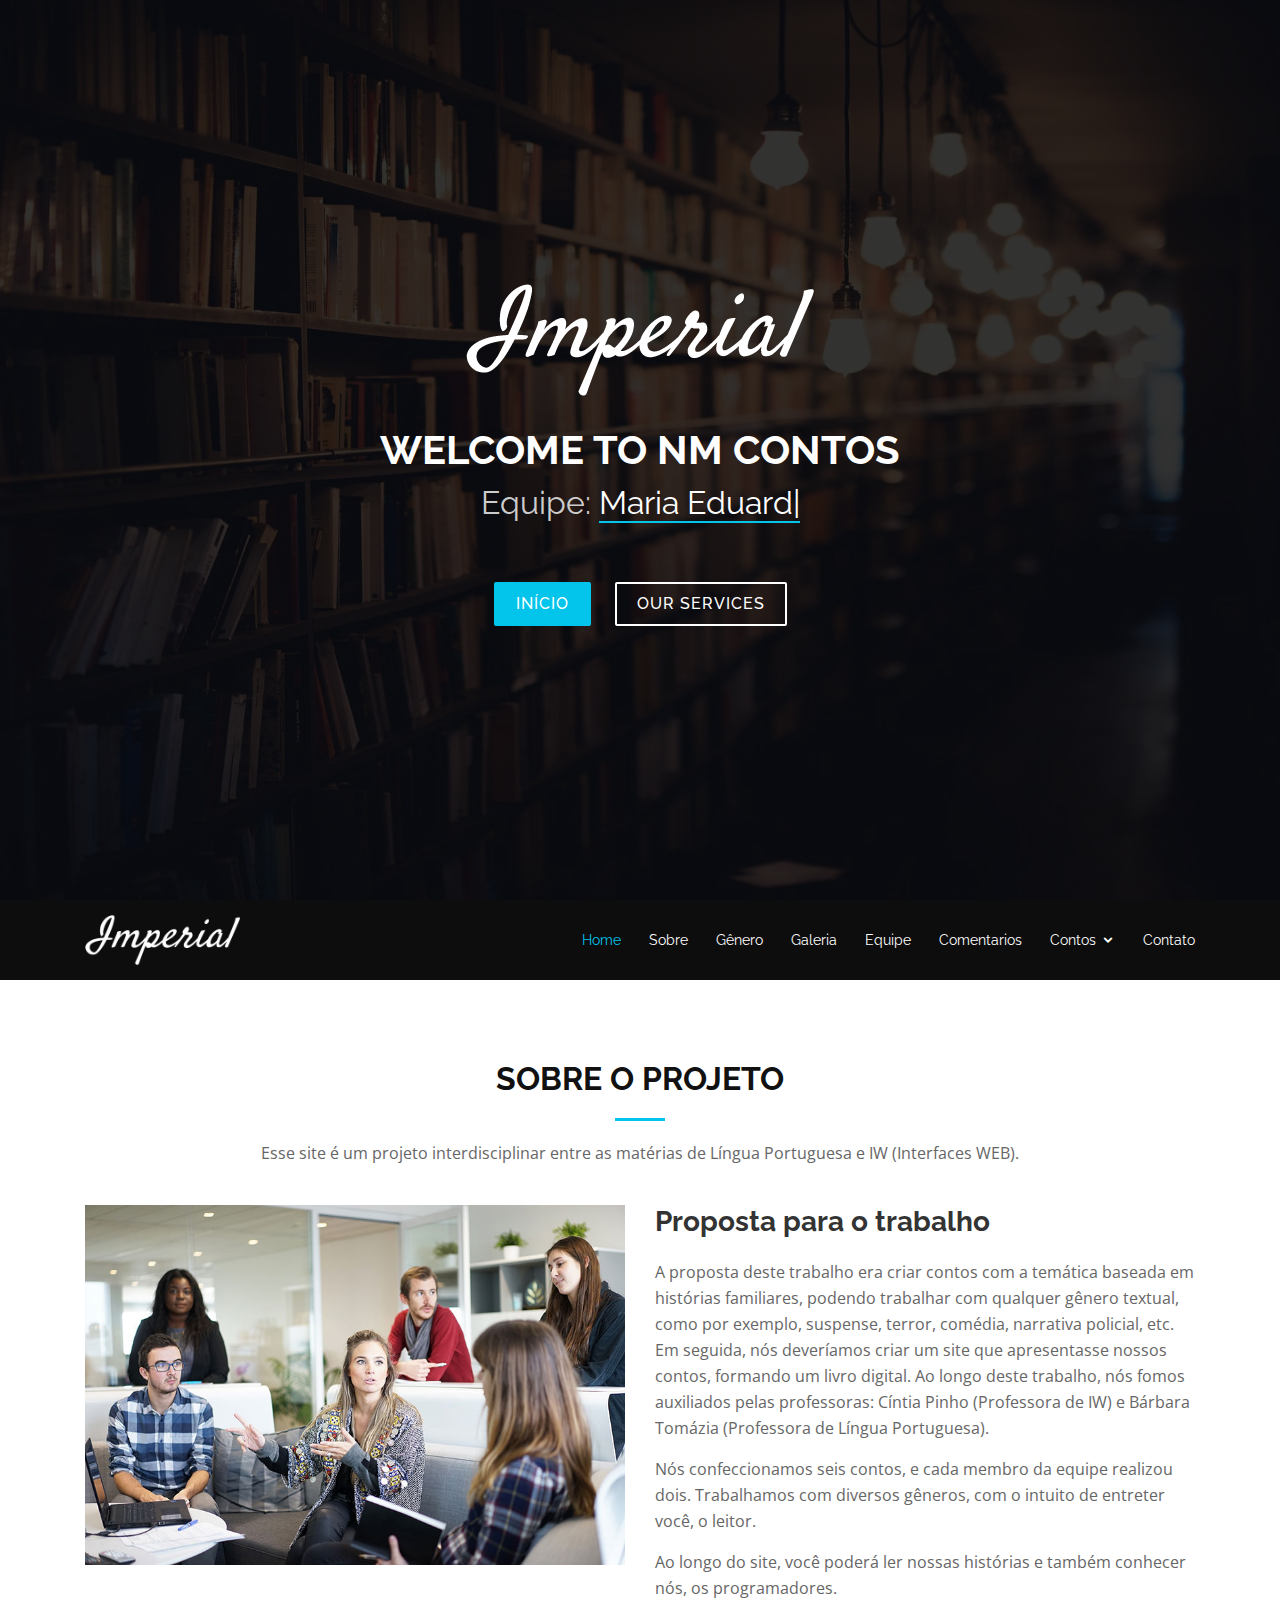
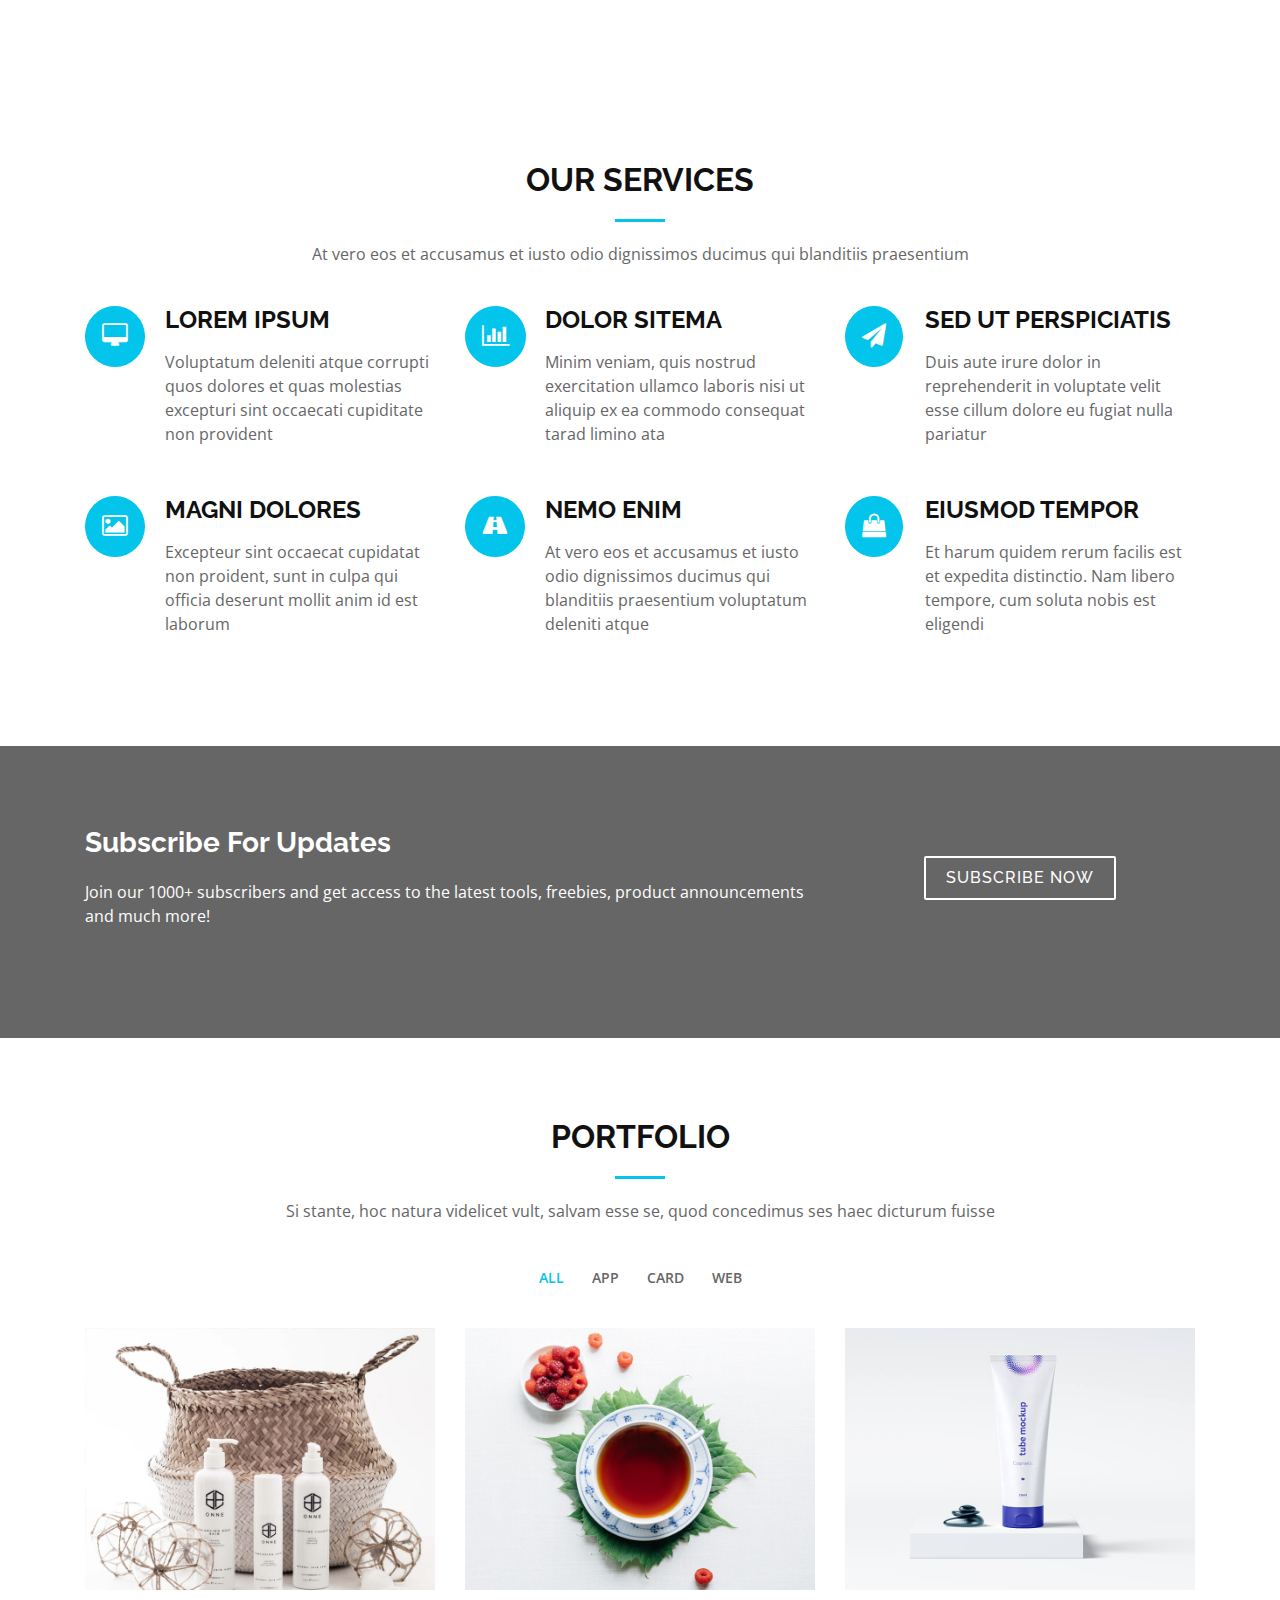
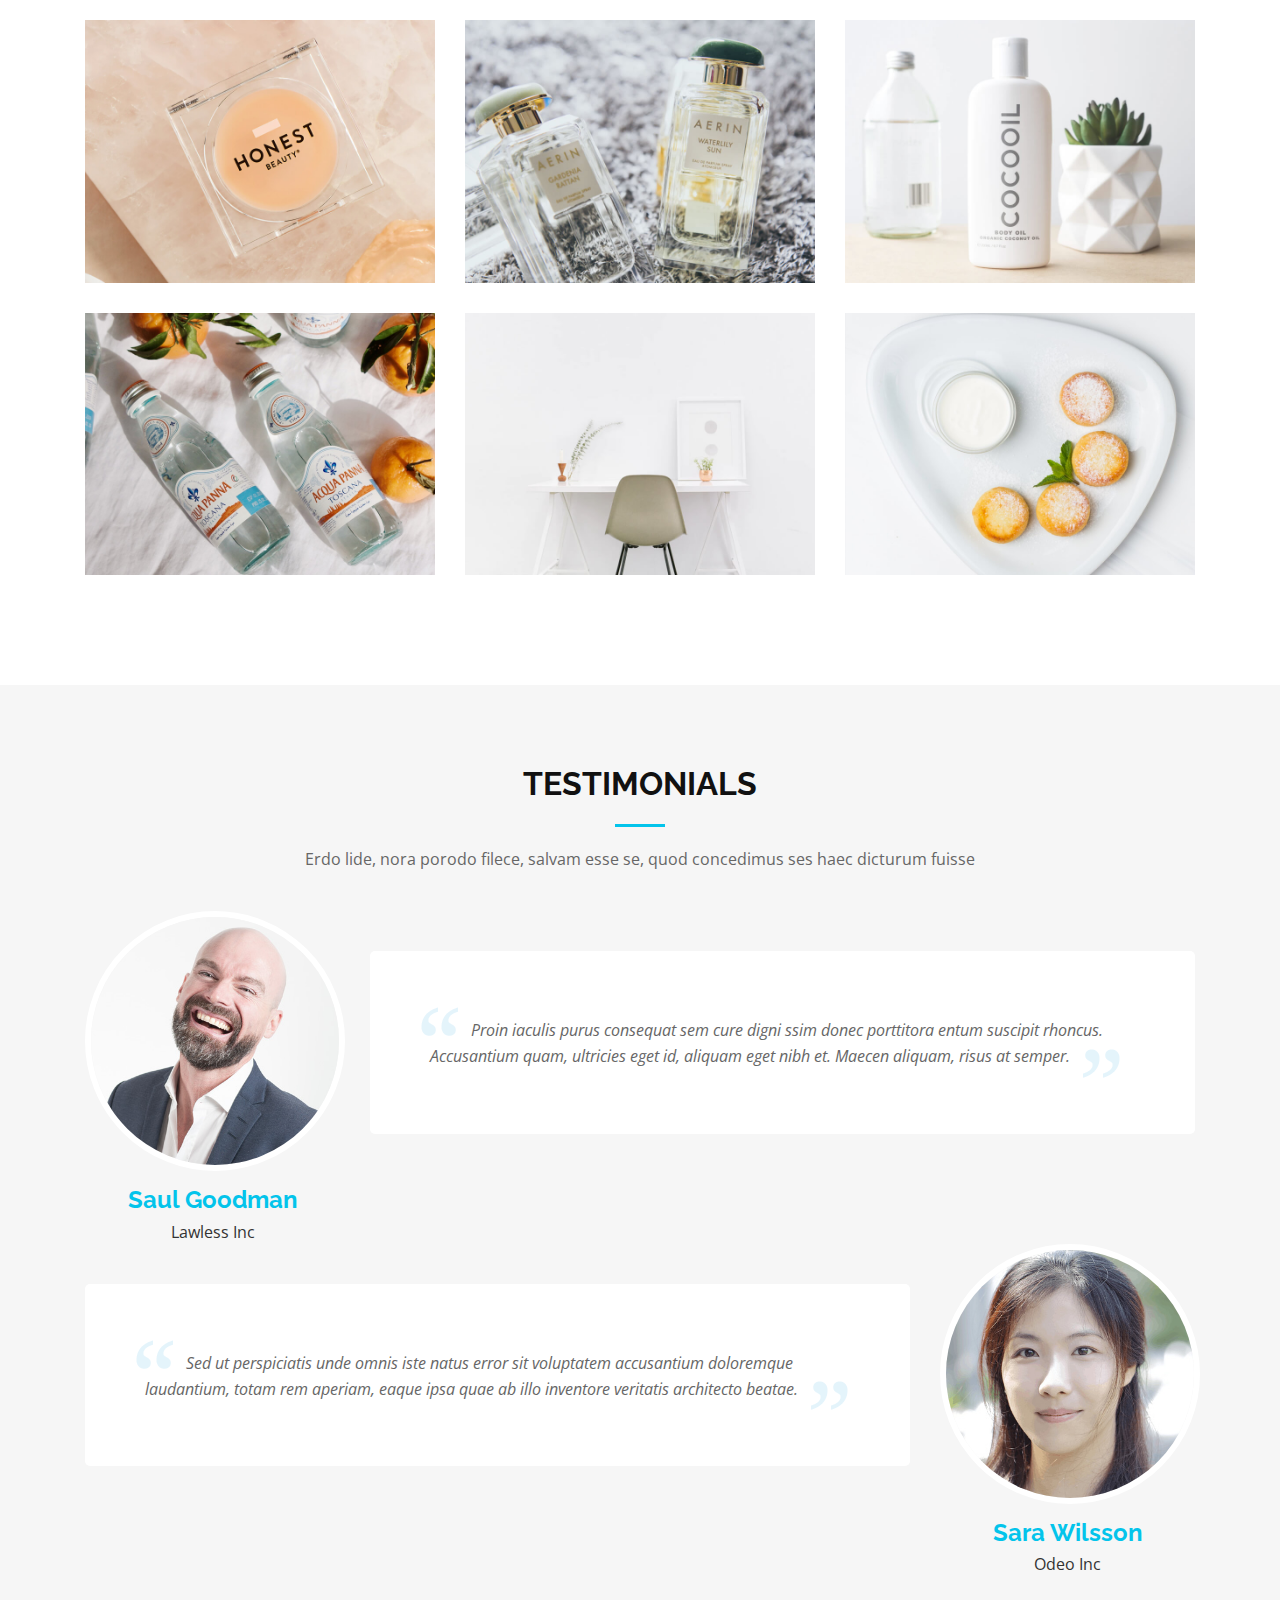
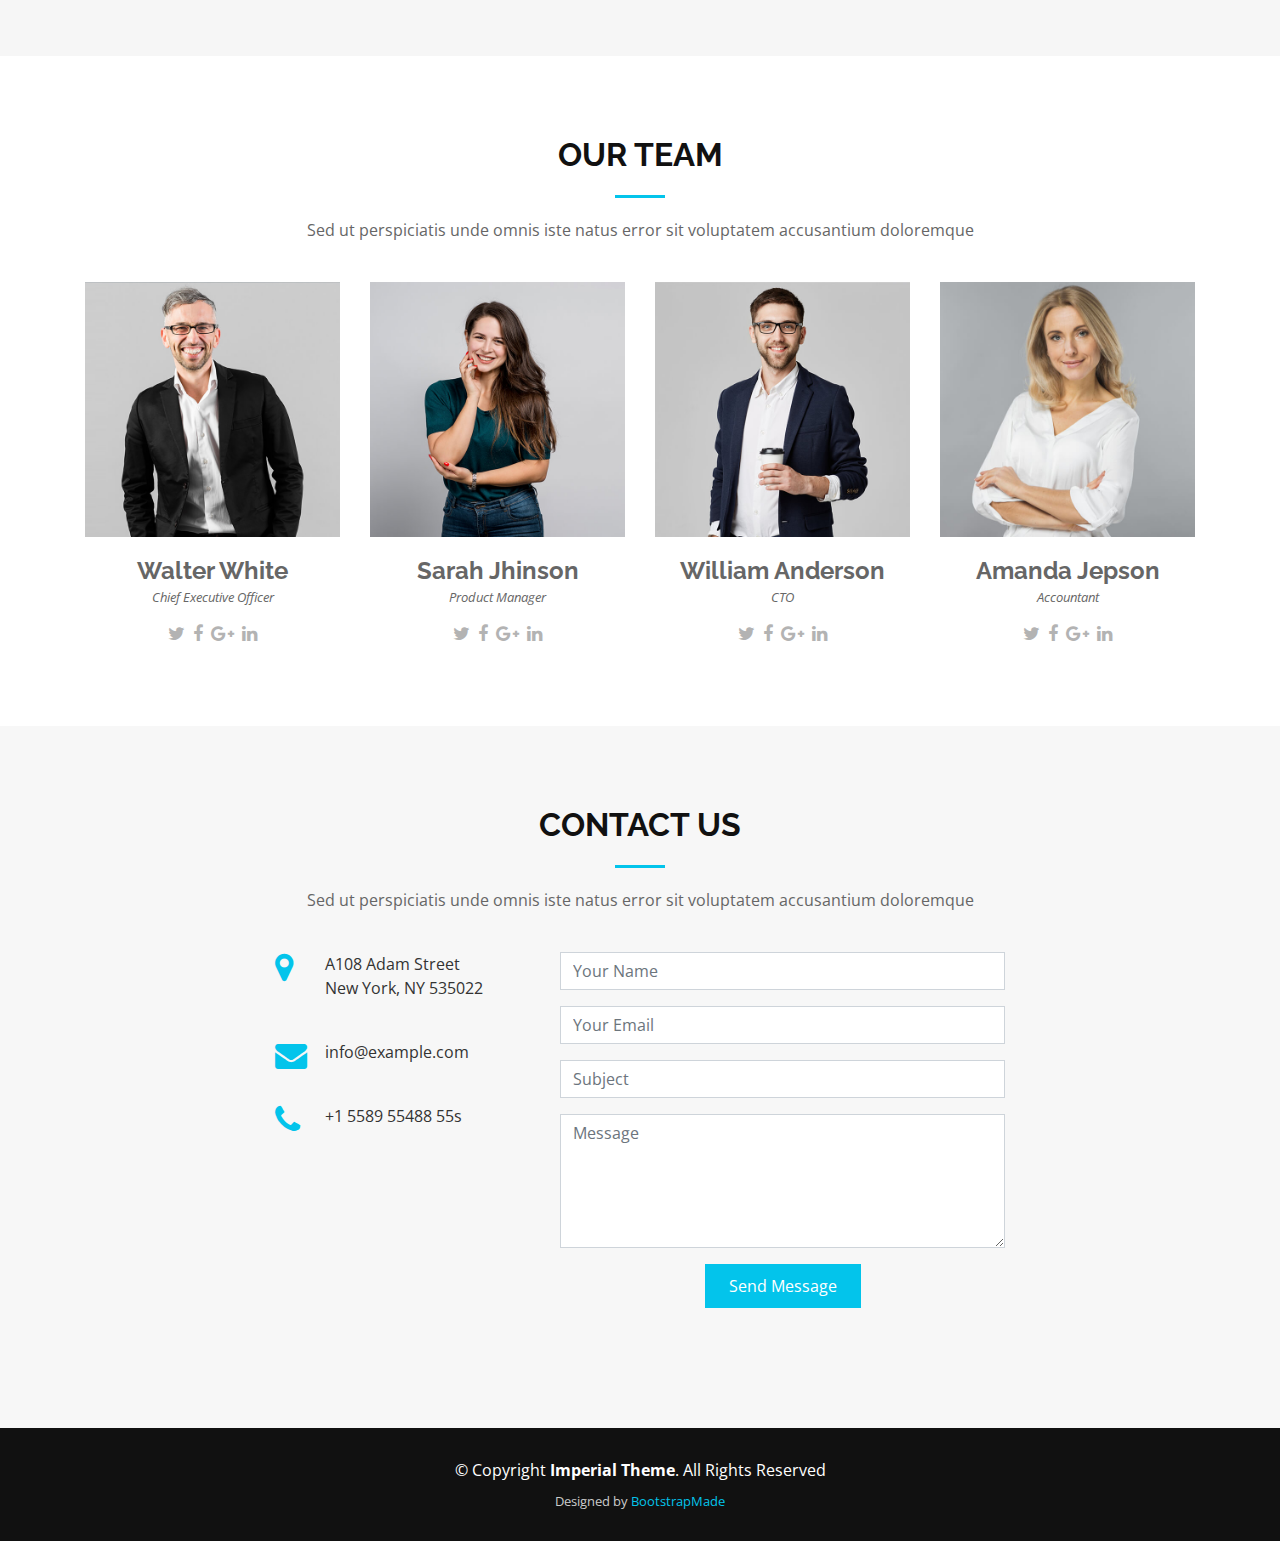
==== index.html @ 0d20e463 "Add files via upload" ====
<!DOCTYPE html>
<html lang="en">

<head>
  <meta charset="utf-8">
  <meta content="width=device-width, initial-scale=1.0" name="viewport">

  <title>NM Contos</title>
  <meta content="" name="description">
  <meta content="" name="keywords">

  <!-- Facebook Opengraph integration: https://developers.facebook.com/docs/sharing/opengraph -->
  <meta property="og:title" content="">
  <meta property="og:image" content="">
  <meta property="og:url" content="">
  <meta property="og:site_name" content="">
  <meta property="og:description" content="">

  <!-- Twitter Cards integration: https://dev.twitter.com/cards/  -->
  <meta name="twitter:card" content="summary">
  <meta name="twitter:site" content="">
  <meta name="twitter:title" content="">
  <meta name="twitter:description" content="">
  <meta name="twitter:image" content="">

  <!-- Favicons -->
  <link href="assets/img/favicon.png" rel="icon">
  <link href="assets/img/apple-touch-icon.png" rel="apple-touch-icon">

  <!-- Google Fonts -->
  <link href="https://fonts.googleapis.com/css?family=Open+Sans:300,300i,400,400i,700,700i|Raleway:300,400,500,700,800" rel="stylesheet">

  <!-- Vendor CSS Files -->
  <link href="assets/vendor/bootstrap/css/bootstrap.min.css" rel="stylesheet">
  <link href="assets/vendor/icofont/icofont.min.css" rel="stylesheet">
  <link href="assets/vendor/font-awesome/css/font-awesome.min.css" rel="stylesheet">
  <link href="assets/vendor/owl.carousel/assets/owl.carousel.min.css" rel="stylesheet">
  <link href="assets/vendor/venobox/venobox.css" rel="stylesheet">
  <link href="assets/vendor/aos/aos.css" rel="stylesheet">

  <!-- Template Main CSS File -->
  <link href="assets/css/style.css" rel="stylesheet">

  <!-- =======================================================
  * Template Name: Imperial - v3.2.1
  * Template URL: https://bootstrapmade.com/imperial-free-onepage-bootstrap-theme/
  * Author: BootstrapMade.com
  * License: https://bootstrapmade.com/license/
  ======================================================== -->
</head>

<body>

  <!-- ======= Hero Section ======= -->
  <section id="hero">
    <div class="hero-container">
      <div class="wow fadeIn">
        <div class="hero-logo">
          <img class="" src="assets/img/logo.png" alt="Imperial">
        </div>

        <h1>Welcome to NM Contos</h1>
        <h2>Equipe: <span class="typed" data-typed-items="Maria Eduarda Orsi, Matheus Souza Rodrigues, Nicolas Costa Ribeiro"></span></h2>
        <div class="actions">
          <a href="#about" class="btn-get-started">Início</a>
          <a href="#services" class="btn-services">Our Services</a>
        </div>
      </div>
    </div>
  </section><!-- End Hero -->

  <!-- ======= Header ======= -->
  <header id="header">
    <div class="container d-flex align-items-center">

      <a href="index.html" class="logo mr-auto"><img src="assets/img/logo.png" alt=""></a>
      <!-- Uncomment below if you prefer to use a text logo -->
      <!-- <h1 class="logo mr-auto"><a href="index.html">Imperial</a></h1> -->

      <nav class="nav-menu d-none d-lg-block">
        <ul>
          <li class="active"><a href="index.html">Home</a></li>
          <li><a href="#about">Sobre</a></li>
          <li><a href="#services">Gênero</a></li>
          <li><a href="#portfolio">Galeria</a></li>
          <li><a href="#team">Equipe</a></li>
          <li><a href="#testimonials">Comentarios</a></li>
          <li class="drop-down"><a href="">Contos</a>
            <ul>
              <li><a href="#">Drop Down 1</a></li>
              <li class="drop-down"><a href="#">Deep Drop Down</a>
                <ul>
                  <li><a href="#">Deep Drop Down 1</a></li>
                  <li><a href="#">Deep Drop Down 2</a></li>
                  <li><a href="#">Deep Drop Down 3</a></li>
                  <li><a href="#">Deep Drop Down 4</a></li>
                  <li><a href="#">Deep Drop Down 5</a></li>
                </ul>
              </li>
              <li><a href="#">Drop Down 2</a></li>
              <li><a href="#">Drop Down 3</a></li>
              <li><a href="#">Drop Down 4</a></li>
            </ul>
          </li>
          <li><a href="#contact">Contato</a></li>

        </ul>
      </nav><!-- .nav-menu -->

    </div>
  </header><!-- End Header -->

  <main id="main">

    <!-- ======= About Section ======= -->
    <section id="about">
      <div class="container wow fadeInUp">
        <div class="row">
          <div class="col-md-12">
            <h3 class="section-title">Sobre o Projeto</h3>
            <div class="section-title-divider"></div>
            <p class="section-description">Esse site é um projeto interdisciplinar entre as matérias de Língua Portuguesa e IW (Interfaces WEB).</p>
          </div>
        </div>
      </div>
      <div class="container about-container wow fadeInUp">
        <div class="row">

          <div class="col-lg-6 about-img">
            <img src="assets/img/about-img.jpg" alt="">
          </div>

          <div class="col-md-6 about-content">
            <h2 class="about-title">Proposta para o trabalho</h2>
            <p class="about-text">
               A proposta deste trabalho era criar contos com a temática baseada em histórias familiares, podendo trabalhar com qualquer gênero textual, como por exemplo, suspense, terror, comédia, narrativa policial, etc. Em seguida, nós deveríamos criar um site que apresentasse nossos contos, formando um livro digital. Ao longo deste trabalho, nós fomos auxiliados pelas professoras: Cíntia Pinho (Professora de IW) e Bárbara Tomázia (Professora de Língua Portuguesa).
            </p>
            <p class="about-text">
              Nós confeccionamos seis contos, e cada membro da equipe realizou dois. Trabalhamos com diversos gêneros, com o intuito de entreter você, o leitor. 
            </p>
            <p class="about-text">
              Ao longo do site, você poderá ler nossas histórias e também conhecer nós, os programadores.
            </p>
          </div>
        </div>
      </div>
    </section><!-- End About Section -->

    <!-- ======= Services Section ======= -->
    <section id="services">
      <div class="container wow fadeInUp">
        <div class="row">
          <div class="col-md-12">
            <h3 class="section-title">Our Services</h3>
            <div class="section-title-divider"></div>
            <p class="section-description">At vero eos et accusamus et iusto odio dignissimos ducimus qui blanditiis praesentium</p>
          </div>
        </div>

        <div class="row">
          <div class="col-lg-4 col-md-6 service-item">
            <div class="service-icon"><i class="fa fa-desktop"></i></div>
            <h4 class="service-title"><a href="">Lorem Ipsum</a></h4>
            <p class="service-description">Voluptatum deleniti atque corrupti quos dolores et quas molestias excepturi sint occaecati cupiditate non provident</p>
          </div>
          <div class="col-lg-4 col-md-6 service-item">
            <div class="service-icon"><i class="fa fa-bar-chart"></i></div>
            <h4 class="service-title"><a href="">Dolor Sitema</a></h4>
            <p class="service-description">Minim veniam, quis nostrud exercitation ullamco laboris nisi ut aliquip ex ea commodo consequat tarad limino ata</p>
          </div>
          <div class="col-lg-4 col-md-6 service-item">
            <div class="service-icon"><i class="fa fa-paper-plane"></i></div>
            <h4 class="service-title"><a href="">Sed ut perspiciatis</a></h4>
            <p class="service-description">Duis aute irure dolor in reprehenderit in voluptate velit esse cillum dolore eu fugiat nulla pariatur</p>
          </div>
          <div class="col-lg-4 col-md-6 service-item">
            <div class="service-icon"><i class="fa fa-photo"></i></div>
            <h4 class="service-title"><a href="">Magni Dolores</a></h4>
            <p class="service-description">Excepteur sint occaecat cupidatat non proident, sunt in culpa qui officia deserunt mollit anim id est laborum</p>
          </div>
          <div class="col-lg-4 col-md-6 service-item">
            <div class="service-icon"><i class="fa fa-road"></i></div>
            <h4 class="service-title"><a href="">Nemo Enim</a></h4>
            <p class="service-description">At vero eos et accusamus et iusto odio dignissimos ducimus qui blanditiis praesentium voluptatum deleniti atque</p>
          </div>
          <div class="col-lg-4 col-md-6 service-item">
            <div class="service-icon"><i class="fa fa-shopping-bag"></i></div>
            <h4 class="service-title"><a href="">Eiusmod Tempor</a></h4>
            <p class="service-description">Et harum quidem rerum facilis est et expedita distinctio. Nam libero tempore, cum soluta nobis est eligendi</p>
          </div>
        </div>
      </div>
    </section><!-- End Services Section -->

    <!-- ======= Subscrbe Section ======= -->
    <section id="subscribe">
      <div class="container wow fadeInUp">
        <div class="row">
          <div class="col-md-8">
            <h3 class="subscribe-title">Subscribe For Updates</h3>
            <p class="subscribe-text">Join our 1000+ subscribers and get access to the latest tools, freebies, product announcements and much more!</p>
          </div>
          <div class="col-md-4 subscribe-btn-container">
            <a class="subscribe-btn" href="#">Subscribe Now</a>
          </div>
        </div>
      </div>
    </section><!-- End Subscrbe Section -->

    <!-- ======= Portfolio Section ======= -->
    <section id="portfolio">
      <div class="container wow fadeInUp">
        <div class="row">
          <div class="col-md-12">
            <h3 class="section-title">Portfolio</h3>
            <div class="section-title-divider"></div>
            <p class="section-description">Si stante, hoc natura videlicet vult, salvam esse se, quod concedimus ses haec dicturum fuisse</p>
          </div>
        </div>

        <div class="row">
          <div class="col-lg-12 d-flex justify-content-center">
            <ul id="portfolio-flters">
              <li data-filter="*" class="filter-active">All</li>
              <li data-filter=".filter-app">App</li>
              <li data-filter=".filter-card">Card</li>
              <li data-filter=".filter-web">Web</li>
            </ul>
          </div>
        </div>

        <div class="row portfolio-container">

          <div class="col-lg-4 col-md-6 portfolio-item filter-app">
            <img src="assets/img/portfolio/portfolio-1.jpg" class="img-fluid" alt="">
            <div class="portfolio-info">
              <h4>App 1</h4>
              <p>App</p>
              <a href="assets/img/portfolio/portfolio-1.jpg" data-gall="portfolioGallery" class="venobox preview-link" title="App 1"><i class="fa fa-plus"></i></a>
              <a href="portfolio-details.html" class="details-link" title="More Details"><i class="fa fa-link fa-flip-horizontal"></i></a>
            </div>
          </div>

          <div class="col-lg-4 col-md-6 portfolio-item filter-web">
            <img src="assets/img/portfolio/portfolio-2.jpg" class="img-fluid" alt="">
            <div class="portfolio-info">
              <h4>Web 3</h4>
              <p>Web</p>
              <a href="assets/img/portfolio/portfolio-2.jpg" data-gall="portfolioGallery" class="venobox preview-link" title="Web 3"><i class="fa fa-plus"></i></a>
              <a href="portfolio-details.html" class="details-link" title="More Details"><i class="fa fa-link fa-flip-horizontal"></i></a>
            </div>
          </div>

          <div class="col-lg-4 col-md-6 portfolio-item filter-app">
            <img src="assets/img/portfolio/portfolio-3.jpg" class="img-fluid" alt="">
            <div class="portfolio-info">
              <h4>App 2</h4>
              <p>App</p>
              <a href="assets/img/portfolio/portfolio-3.jpg" data-gall="portfolioGallery" class="venobox preview-link" title="App 2"><i class="fa fa-plus"></i></a>
              <a href="portfolio-details.html" class="details-link" title="More Details"><i class="fa fa-link fa-flip-horizontal"></i></a>
            </div>
          </div>

          <div class="col-lg-4 col-md-6 portfolio-item filter-card">
            <img src="assets/img/portfolio/portfolio-4.jpg" class="img-fluid" alt="">
            <div class="portfolio-info">
              <h4>Card 2</h4>
              <p>Card</p>
              <a href="assets/img/portfolio/portfolio-4.jpg" data-gall="portfolioGallery" class="venobox preview-link" title="Card 2"><i class="fa fa-plus"></i></a>
              <a href="portfolio-details.html" class="details-link" title="More Details"><i class="fa fa-link fa-flip-horizontal"></i></a>
            </div>
          </div>

          <div class="col-lg-4 col-md-6 portfolio-item filter-web">
            <img src="assets/img/portfolio/portfolio-5.jpg" class="img-fluid" alt="">
            <div class="portfolio-info">
              <h4>Web 2</h4>
              <p>Web</p>
              <a href="assets/img/portfolio/portfolio-5.jpg" data-gall="portfolioGallery" class="venobox preview-link" title="Web 2"><i class="fa fa-plus"></i></a>
              <a href="portfolio-details.html" class="details-link" title="More Details"><i class="fa fa-link fa-flip-horizontal"></i></a>
            </div>
          </div>

          <div class="col-lg-4 col-md-6 portfolio-item filter-app">
            <img src="assets/img/portfolio/portfolio-6.jpg" class="img-fluid" alt="">
            <div class="portfolio-info">
              <h4>App 3</h4>
              <p>App</p>
              <a href="assets/img/portfolio/portfolio-6.jpg" data-gall="portfolioGallery" class="venobox preview-link" title="App 3"><i class="fa fa-plus"></i></a>
              <a href="portfolio-details.html" class="details-link" title="More Details"><i class="fa fa-link fa-flip-horizontal"></i></a>
            </div>
          </div>

          <div class="col-lg-4 col-md-6 portfolio-item filter-card">
            <img src="assets/img/portfolio/portfolio-7.jpg" class="img-fluid" alt="">
            <div class="portfolio-info">
              <h4>Card 1</h4>
              <p>Card</p>
              <a href="assets/img/portfolio/portfolio-7.jpg" data-gall="portfolioGallery" class="venobox preview-link" title="Card 1"><i class="fa fa-plus"></i></a>
              <a href="portfolio-details.html" class="details-link" title="More Details"><i class="fa fa-link fa-flip-horizontal"></i></a>
            </div>
          </div>

          <div class="col-lg-4 col-md-6 portfolio-item filter-card">
            <img src="assets/img/portfolio/portfolio-8.jpg" class="img-fluid" alt="">
            <div class="portfolio-info">
              <h4>Card 3</h4>
              <p>Card</p>
              <a href="assets/img/portfolio/portfolio-8.jpg" data-gall="portfolioGallery" class="venobox preview-link" title="Card 3"><i class="fa fa-plus"></i></a>
              <a href="portfolio-details.html" class="details-link" title="More Details"><i class="fa fa-link fa-flip-horizontal"></i></a>
            </div>
          </div>

          <div class="col-lg-4 col-md-6 portfolio-item filter-web">
            <img src="assets/img/portfolio/portfolio-9.jpg" class="img-fluid" alt="">
            <div class="portfolio-info">
              <h4>Web 3</h4>
              <p>Web</p>
              <a href="assets/img/portfolio/portfolio-9.jpg" data-gall="portfolioGallery" class="venobox preview-link" title="Web 3"><i class="fa fa-plus"></i></a>
              <a href="portfolio-details.html" class="details-link" title="More Details"><i class="fa fa-link fa-flip-horizontal"></i></a>
            </div>
          </div>

        </div>

      </div>
    </section><!-- End Portfolio Section -->

    <!-- ======= Testimonials Section ======= -->
    <section id="testimonials">
      <div class="container wow fadeInUp">
        <div class="row">
          <div class="col-md-12">
            <h3 class="section-title">Testimonials</h3>
            <div class="section-title-divider"></div>
            <p class="section-description">Erdo lide, nora porodo filece, salvam esse se, quod concedimus ses haec dicturum fuisse</p>
          </div>
        </div>

        <div class="row">
          <div class="col-md-3">
            <div class="profile">
              <div class="pic"><img src="assets/img/client-1.jpg" alt=""></div>
              <h4>Saul Goodman</h4>
              <span>Lawless Inc</span>
            </div>
          </div>
          <div class="col-md-9">
            <div class="quote">
              <b><img src="assets/img/quote_sign_left.png" alt=""></b> Proin iaculis purus consequat sem cure digni ssim donec porttitora entum suscipit rhoncus. Accusantium quam, ultricies eget id, aliquam eget nibh et. Maecen aliquam, risus at semper. <small><img src="assets/img/quote_sign_right.png" alt=""></small>
            </div>
          </div>
        </div>

        <div class="row">
          <div class="col-md-9">
            <div class="quote">
              <b><img src="assets/img/quote_sign_left.png" alt=""></b> Sed ut perspiciatis unde omnis iste natus error sit voluptatem accusantium doloremque laudantium, totam rem aperiam, eaque ipsa quae ab illo inventore veritatis architecto beatae. <small><img src="assets/img/quote_sign_right.png" alt=""></small>
            </div>
          </div>
          <div class="col-md-3">
            <div class="profile">
              <div class="pic"><img src="assets/img/client-2.jpg" alt=""></div>
              <h4>Sara Wilsson</h4>
              <span>Odeo Inc</span>
            </div>
          </div>
        </div>

      </div>
    </section><!-- End Testimonials Section -->

    <!-- ======= Team Section ======= -->
    <section id="team">
      <div class="container wow fadeInUp">
        <div class="row">
          <div class="col-md-12">
            <h3 class="section-title">Our Team</h3>
            <div class="section-title-divider"></div>
            <p class="section-description">Sed ut perspiciatis unde omnis iste natus error sit voluptatem accusantium doloremque</p>
          </div>
        </div>

        <div class="row">
          <div class="col-md-3">
            <div class="member">
              <div class="pic"><img src="assets/img/team/team-1.jpg" alt=""></div>
              <h4>Walter White</h4>
              <span>Chief Executive Officer</span>
              <div class="social">
                <a href=""><i class="fa fa-twitter"></i></a>
                <a href=""><i class="fa fa-facebook"></i></a>
                <a href=""><i class="fa fa-google-plus"></i></a>
                <a href=""><i class="fa fa-linkedin"></i></a>
              </div>
            </div>
          </div>

          <div class="col-md-3">
            <div class="member">
              <div class="pic"><img src="assets/img/team/team-2.jpg" alt=""></div>
              <h4>Sarah Jhinson</h4>
              <span>Product Manager</span>
              <div class="social">
                <a href=""><i class="fa fa-twitter"></i></a>
                <a href=""><i class="fa fa-facebook"></i></a>
                <a href=""><i class="fa fa-google-plus"></i></a>
                <a href=""><i class="fa fa-linkedin"></i></a>
              </div>
            </div>
          </div>

          <div class="col-md-3">
            <div class="member">
              <div class="pic"><img src="assets/img/team/team-3.jpg" alt=""></div>
              <h4>William Anderson</h4>
              <span>CTO</span>
              <div class="social">
                <a href=""><i class="fa fa-twitter"></i></a>
                <a href=""><i class="fa fa-facebook"></i></a>
                <a href=""><i class="fa fa-google-plus"></i></a>
                <a href=""><i class="fa fa-linkedin"></i></a>
              </div>
            </div>
          </div>

          <div class="col-md-3">
            <div class="member">
              <div class="pic"><img src="assets/img/team/team-4.jpg" alt=""></div>
              <h4>Amanda Jepson</h4>
              <span>Accountant</span>
              <div class="social">
                <a href=""><i class="fa fa-twitter"></i></a>
                <a href=""><i class="fa fa-facebook"></i></a>
                <a href=""><i class="fa fa-google-plus"></i></a>
                <a href=""><i class="fa fa-linkedin"></i></a>
              </div>
            </div>
          </div>

        </div>
      </div>
    </section><!-- End Team Section -->

    <!-- ======= Contact Section ======= -->
    <section id="contact">
      <div class="container wow fadeInUp">
        <div class="row">
          <div class="col-md-12">
            <h3 class="section-title">Contact Us</h3>
            <div class="section-title-divider"></div>
            <p class="section-description">Sed ut perspiciatis unde omnis iste natus error sit voluptatem accusantium doloremque</p>
          </div>
        </div>

        <div class="row justify-content-center">
          <div class="col-lg-3 col-md-4">
            <div class="info">
              <div>
                <i class="fa fa-map-marker"></i>
                <p>A108 Adam Street<br>New York, NY 535022</p>
              </div>

              <div>
                <i class="fa fa-envelope"></i>
                <p>info@example.com</p>
              </div>

              <div>
                <i class="fa fa-phone"></i>
                <p>+1 5589 55488 55s</p>
              </div>

            </div>
          </div>

          <div class="col-lg-5 col-md-8">
            <div class="form">
              <form action="forms/contact.php" method="post" role="form" class="php-email-form">
                <div class="form-group">
                  <input type="text" name="name" class="form-control" id="name" placeholder="Your Name" data-rule="minlen:4" data-msg="Please enter at least 4 chars" />
                  <div class="validate"></div>
                </div>
                <div class="form-group">
                  <input type="email" class="form-control" name="email" id="email" placeholder="Your Email" data-rule="email" data-msg="Please enter a valid email" />
                  <div class="validate"></div>
                </div>
                <div class="form-group">
                  <input type="text" class="form-control" name="subject" id="subject" placeholder="Subject" data-rule="minlen:4" data-msg="Please enter at least 8 chars of subject" />
                  <div class="validate"></div>
                </div>
                <div class="form-group">
                  <textarea class="form-control" name="message" rows="5" data-rule="required" data-msg="Please write something for us" placeholder="Message"></textarea>
                  <div class="validate"></div>
                </div>
                <div class="mb-3">
                  <div class="loading">Loading</div>
                  <div class="error-message"></div>
                  <div class="sent-message">Your message has been sent. Thank you!</div>
                </div>
                <div class="text-center"><button type="submit">Send Message</button></div>
              </form>
            </div>
          </div>

        </div>
      </div>
    </section><!-- End Contact Section -->

  </main><!-- End #main -->

  <!-- ======= Footer ======= -->
  <footer id="footer">
    <div class="container">
      <div class="row">
        <div class="col-md-12">
          <div class="copyright">
            &copy; Copyright <strong>Imperial Theme</strong>. All Rights Reserved
          </div>
          <div class="credits">
            <!--
            All the links in the footer should remain intact.
            You can delete the links only if you purchased the pro version.
            Licensing information: https://bootstrapmade.com/license/
            Purchase the pro version with working PHP/AJAX contact form: https://bootstrapmade.com/buy/?theme=Imperial
          -->
            Designed by <a href="https://bootstrapmade.com/">BootstrapMade</a>
          </div>
        </div>
      </div>
    </div>
  </footer><!-- End Footer -->

  <div id="preloader"></div>
  <a href="#" class="back-to-top"><i class="fa fa-chevron-up"></i></a>

  <!-- Vendor JS Files -->
  <script src="assets/vendor/jquery/jquery.min.js"></script>
  <script src="assets/vendor/bootstrap/js/bootstrap.bundle.min.js"></script>
  <script src="assets/vendor/jquery.easing/jquery.easing.min.js"></script>
  <script src="assets/vendor/php-email-form/validate.js"></script>
  <script src="assets/vendor/jquery-sticky/jquery.sticky.js"></script>
  <script src="assets/vendor/isotope-layout/isotope.pkgd.min.js"></script>
  <script src="assets/vendor/owl.carousel/owl.carousel.min.js"></script>
  <script src="assets/vendor/venobox/venobox.min.js"></script>
  <script src="assets/vendor/typed.js/typed.min.js"></script>
  <script src="assets/vendor/aos/aos.js"></script>

  <!-- Template Main JS File -->
  <script src="assets/js/main.js"></script>

</body>

</html>
---- assets/vendor/venobox/venobox.css ----
/* ------ venobox.css --------*/
.vbox-overlay *, .vbox-overlay *:before, .vbox-overlay *:after{
    -webkit-backface-visibility: hidden;
    -webkit-box-sizing:border-box;
    -moz-box-sizing:border-box;
    box-sizing:border-box;
}
.vbox-overlay * { 
    -webkit-backface-visibility: visible;
    backface-visibility: visible;
}
.vbox-overlay{
    display: -webkit-flex;
    display: flex;
    -webkit-flex-direction: column;
    flex-direction: column;
    -webkit-justify-content: center;
    justify-content: center;
    -webkit-align-items: center;
    align-items: center;
    position: fixed;
    left: 0;
    top: 0;
    bottom: 0;
    right: 0;
    z-index: 999999;
}

/* ----- navigation ----- */
.vbox-title{
    width: 100%;
    height: 40px;
    float: left;
    text-align: center;
    line-height: 28px;
    font-size: 12px;
    padding: 6px 50px;
    overflow: hidden;
    position: fixed;
    display: none;
    left: 0;
    z-index: 89;
}
.vbox-close{
    cursor: pointer;
    position: fixed;
    top: -1px;
    right: 0;
    width: 50px;
    height: 40px;
    padding: 6px;
    display: block;
    background-position:10px center;
    overflow: hidden;
    font-size: 24px;
    line-height: 1;
    text-align: center;
    z-index: 99;
}
.vbox-left{
    cursor: pointer;
    position: fixed;
    left: 0;
    height: 40px;
    overflow: hidden;
    line-height: 28px;
    font-size: 12px;
    z-index: 99;
    display: flex;
    align-items:center;
}
.vbox-num{
    display: inline-block;
    margin: 6px 0 6px 15px;
}
/* ----- Social share ----- */
.vbox-share{
    line-height: 28px;
    font-size: 12px;
    overflow: hidden;
    position: fixed;
    left: 0;
    z-index: 98;
    display: flex;
    align-items:center;
    justify-content: center;
    width: 100%;
    text-align: center;
}
.vbox-share svg{
    max-height: 28px;
    width: 28px;
    z-index: 10;
    margin-left: 12px;
    margin-top: 6px;
    margin-bottom: 6px;
    vertical-align: middle;
}


/* ----- navigation ARROWS ----- */
.vbox-next, .vbox-prev{
    position: fixed;
    top: 50%;
    margin-top: -15px;
    overflow: hidden;
    cursor: pointer;
    display: block;
    width: 45px;
    height: 45px;
    z-index: 99;
}
.vbox-next span, .vbox-prev span{
    position: relative;
    width: 20px;
    height: 20px;
    border: 2px solid transparent;
    border-top-color: #B6B6B6;
    border-right-color: #B6B6B6;
    text-indent: -100px;
    position: absolute;
    top: 8px;
    display: block;
}
.vbox-prev{
    left: 15px;
}
.vbox-next{
    right: 15px;
}
.vbox-prev span{
    left: 10px;
    -ms-transform: rotate(-135deg);
    -webkit-transform: rotate(-135deg);
    transform: rotate(-135deg);
}
.vbox-next span{
    -ms-transform: rotate(45deg);
    -webkit-transform: rotate(45deg);
    transform: rotate(45deg);
    right: 10px;
}
/* ------- inline window ------ */
.vbox-inline{
    width: 420px;
    height: 315px;
    height: 70vh;
    padding: 10px;
    background: #fff;
    margin: 0 auto;
    overflow: auto;
    text-align: left;
}
/* ------- Video & iFrames window ------ */
.venoframe{
    max-width: 100%;
    width: 100%;
    border: none;
    width: 100%;
    height: 260px;
    height: 70vh;
}
.venoframe.vbvid{
    height: 260px;
}
@media (min-width: 768px) {
    .venoframe, .vbox-inline{
        width: 90%;
        height: 360px;
        height: 70vh;
    }
    .venoframe.vbvid{
        width: 640px;
        height: 360px;
    }
}
@media (min-width: 992px) {
    .venoframe, .vbox-inline{
        max-width: 1200px;
        width: 80%;
        height: 540px;
        height: 70vh;
    }
    .venoframe.vbvid{
        width: 960px;
        height: 540px;
    }
}
/* 
Please do NOT edit this part! 
or at least read this note: http://i.imgur.com/7C0ws9e.gif
*/
.vbox-open{
    overflow: hidden;
}
.vbox-container{
    position: absolute;
    left: 0;
    right: 0;
    top: 0;
    bottom: 0;
    overflow-x: hidden;
    overflow-y: scroll;
    overflow-scrolling: touch;
    -webkit-overflow-scrolling: touch;
    z-index: 20;
    max-height: 100%;

}

.vbox-content{
    text-align: center;
    float: left;
    width: 100%;
    position: relative;
    overflow: hidden;
    padding: 20px 4%;
}
.vbox-container img{
    max-width: 100%;
    height: auto;
}
.vbox-figlio{
    box-shadow: 0 0 12px rgba(0,0,0,0.19), 0 6px 6px rgba(0,0,0,0.23);
    max-width: 100%;
    text-align: initial;
}
img.vbox-figlio{
    -webkit-user-select: none;
-khtml-user-select: none;
-moz-user-select: none;
-o-user-select: none;
user-select: none;
}
.vbox-content.swipe-left{
    margin-left: -200px !important;
}
.vbox-content.swipe-right{
    margin-left: 200px !important;
}
.vbox-animated{
    webkit-transition: margin 300ms ease-out;
    transition: margin 300ms ease-out;
}

/* ---------- preloader ----------
 * SPINKIT 
 * http://tobiasahlin.com/spinkit/
-------------------------------- */
.sk-double-bounce,.sk-rotating-plane{width:40px;height:40px;margin:40px auto}.sk-rotating-plane{background-color:#333;-webkit-animation:sk-rotatePlane 1.2s infinite ease-in-out;animation:sk-rotatePlane 1.2s infinite ease-in-out}@-webkit-keyframes sk-rotatePlane{0%{-webkit-transform:perspective(120px) rotateX(0) rotateY(0);transform:perspective(120px) rotateX(0) rotateY(0)}50%{-webkit-transform:perspective(120px) rotateX(-180.1deg) rotateY(0);transform:perspective(120px) rotateX(-180.1deg) rotateY(0)}100%{-webkit-transform:perspective(120px) rotateX(-180deg) rotateY(-179.9deg);transform:perspective(120px) rotateX(-180deg) rotateY(-179.9deg)}}@keyframes sk-rotatePlane{0%{-webkit-transform:perspective(120px) rotateX(0) rotateY(0);transform:perspective(120px) rotateX(0) rotateY(0)}50%{-webkit-transform:perspective(120px) rotateX(-180.1deg) rotateY(0);transform:perspective(120px) rotateX(-180.1deg) rotateY(0)}100%{-webkit-transform:perspective(120px) rotateX(-180deg) rotateY(-179.9deg);transform:perspective(120px) rotateX(-180deg) rotateY(-179.9deg)}}.sk-double-bounce{position:relative}.sk-double-bounce .sk-child{width:100%;height:100%;border-radius:50%;background-color:#333;opacity:.6;position:absolute;top:0;left:0;-webkit-animation:sk-doubleBounce 2s infinite ease-in-out;animation:sk-doubleBounce 2s infinite ease-in-out}.sk-chasing-dots .sk-child,.sk-spinner-pulse,.sk-three-bounce .sk-child{background-color:#333;border-radius:100%}.sk-double-bounce .sk-double-bounce2{-webkit-animation-delay:-1s;animation-delay:-1s}@-webkit-keyframes sk-doubleBounce{0%,100%{-webkit-transform:scale(0);transform:scale(0)}50%{-webkit-transform:scale(1);transform:scale(1)}}@keyframes sk-doubleBounce{0%,100%{-webkit-transform:scale(0);transform:scale(0)}50%{-webkit-transform:scale(1);transform:scale(1)}}.sk-wave{margin:40px auto;width:50px;height:40px;text-align:center;font-size:10px}.sk-wave .sk-rect{background-color:#333;height:100%;width:6px;display:inline-block;-webkit-animation:sk-waveStretchDelay 1.2s infinite ease-in-out;animation:sk-waveStretchDelay 1.2s infinite ease-in-out}.sk-wave .sk-rect1{-webkit-animation-delay:-1.2s;animation-delay:-1.2s}.sk-wave .sk-rect2{-webkit-animation-delay:-1.1s;animation-delay:-1.1s}.sk-wave .sk-rect3{-webkit-animation-delay:-1s;animation-delay:-1s}.sk-wave .sk-rect4{-webkit-animation-delay:-.9s;animation-delay:-.9s}.sk-wave .sk-rect5{-webkit-animation-delay:-.8s;animation-delay:-.8s}@-webkit-keyframes sk-waveStretchDelay{0%,100%,40%{-webkit-transform:scaleY(.4);transform:scaleY(.4)}20%{-webkit-transform:scaleY(1);transform:scaleY(1)}}@keyframes sk-waveStretchDelay{0%,100%,40%{-webkit-transform:scaleY(.4);transform:scaleY(.4)}20%{-webkit-transform:scaleY(1);transform:scaleY(1)}}.sk-wandering-cubes{margin:40px auto;width:40px;height:40px;position:relative}.sk-wandering-cubes .sk-cube{background-color:#333;width:10px;height:10px;position:absolute;top:0;left:0;-webkit-animation:sk-wanderingCube 1.8s ease-in-out -1.8s infinite both;animation:sk-wanderingCube 1.8s ease-in-out -1.8s infinite both}.sk-chasing-dots,.sk-spinner-pulse{width:40px;height:40px;margin:40px auto}.sk-wandering-cubes .sk-cube2{-webkit-animation-delay:-.9s;animation-delay:-.9s}@-webkit-keyframes sk-wanderingCube{0%{-webkit-transform:rotate(0);transform:rotate(0)}25%{-webkit-transform:translateX(30px) rotate(-90deg) scale(.5);transform:translateX(30px) rotate(-90deg) scale(.5)}50%{-webkit-transform:translateX(30px) translateY(30px) rotate(-179deg);transform:translateX(30px) translateY(30px) rotate(-179deg)}50.1%{-webkit-transform:translateX(30px) translateY(30px) rotate(-180deg);transform:translateX(30px) translateY(30px) rotate(-180deg)}75%{-webkit-transform:translateX(0) translateY(30px) rotate(-270deg) scale(.5);transform:translateX(0) translateY(30px) rotate(-270deg) scale(.5)}100%{-webkit-transform:rotate(-360deg);transform:rotate(-360deg)}}@keyframes sk-wanderingCube{0%{-webkit-transform:rotate(0);transform:rotate(0)}25%{-webkit-transform:translateX(30px) rotate(-90deg) scale(.5);transform:translateX(30px) rotate(-90deg) scale(.5)}50%{-webkit-transform:translateX(30px) translateY(30px) rotate(-179deg);transform:translateX(30px) translateY(30px) rotate(-179deg)}50.1%{-webkit-transform:translateX(30px) translateY(30px) rotate(-180deg);transform:translateX(30px) translateY(30px) rotate(-180deg)}75%{-webkit-transform:translateX(0) translateY(30px) rotate(-270deg) scale(.5);transform:translateX(0) translateY(30px) rotate(-270deg) scale(.5)}100%{-webkit-transform:rotate(-360deg);transform:rotate(-360deg)}}.sk-spinner-pulse{-webkit-animation:sk-pulseScaleOut 1s infinite ease-in-out;animation:sk-pulseScaleOut 1s infinite ease-in-out}@-webkit-keyframes sk-pulseScaleOut{0%{-webkit-transform:scale(0);transform:scale(0)}100%{-webkit-transform:scale(1);transform:scale(1);opacity:0}}@keyframes sk-pulseScaleOut{0%{-webkit-transform:scale(0);transform:scale(0)}100%{-webkit-transform:scale(1);transform:scale(1);opacity:0}}.sk-chasing-dots{position:relative;text-align:center;-webkit-animation:sk-chasingDotsRotate 2s infinite linear;animation:sk-chasingDotsRotate 2s infinite linear}.sk-chasing-dots .sk-child{width:60%;height:60%;display:inline-block;position:absolute;top:0;-webkit-animation:sk-chasingDotsBounce 2s infinite ease-in-out;animation:sk-chasingDotsBounce 2s infinite ease-in-out}.sk-chasing-dots .sk-dot2{top:auto;bottom:0;-webkit-animation-delay:-1s;animation-delay:-1s}@-webkit-keyframes sk-chasingDotsRotate{100%{-webkit-transform:rotate(360deg);transform:rotate(360deg)}}@keyframes sk-chasingDotsRotate{100%{-webkit-transform:rotate(360deg);transform:rotate(360deg)}}@-webkit-keyframes sk-chasingDotsBounce{0%,100%{-webkit-transform:scale(0);transform:scale(0)}50%{-webkit-transform:scale(1);transform:scale(1)}}@keyframes sk-chasingDotsBounce{0%,100%{-webkit-transform:scale(0);transform:scale(0)}50%{-webkit-transform:scale(1);transform:scale(1)}}.sk-three-bounce{margin:40px auto;width:80px;text-align:center}.sk-three-bounce .sk-child{width:20px;height:20px;display:inline-block;-webkit-animation:sk-three-bounce 1.4s ease-in-out 0s infinite both;animation:sk-three-bounce 1.4s ease-in-out 0s infinite both}.sk-circle .sk-child:before,.sk-fading-circle .sk-circle:before{display:block;border-radius:100%;content:'';background-color:#333}.sk-three-bounce .sk-bounce1{-webkit-animation-delay:-.32s;animation-delay:-.32s}.sk-three-bounce .sk-bounce2{-webkit-animation-delay:-.16s;animation-delay:-.16s}@-webkit-keyframes sk-three-bounce{0%,100%,80%{-webkit-transform:scale(0);transform:scale(0)}40%{-webkit-transform:scale(1);transform:scale(1)}}@keyframes sk-three-bounce{0%,100%,80%{-webkit-transform:scale(0);transform:scale(0)}40%{-webkit-transform:scale(1);transform:scale(1)}}.sk-circle{margin:40px auto;width:40px;height:40px;position:relative}.sk-circle .sk-child{width:100%;height:100%;position:absolute;left:0;top:0}.sk-circle .sk-child:before{margin:0 auto;width:15%;height:15%;-webkit-animation:sk-circleBounceDelay 1.2s infinite ease-in-out both;animation:sk-circleBounceDelay 1.2s infinite ease-in-out both}.sk-circle .sk-circle2{-webkit-transform:rotate(30deg);-ms-transform:rotate(30deg);transform:rotate(30deg)}.sk-circle .sk-circle3{-webkit-transform:rotate(60deg);-ms-transform:rotate(60deg);transform:rotate(60deg)}.sk-circle .sk-circle4{-webkit-transform:rotate(90deg);-ms-transform:rotate(90deg);transform:rotate(90deg)}.sk-circle .sk-circle5{-webkit-transform:rotate(120deg);-ms-transform:rotate(120deg);transform:rotate(120deg)}.sk-circle .sk-circle6{-webkit-transform:rotate(150deg);-ms-transform:rotate(150deg);transform:rotate(150deg)}.sk-circle .sk-circle7{-webkit-transform:rotate(180deg);-ms-transform:rotate(180deg);transform:rotate(180deg)}.sk-circle .sk-circle8{-webkit-transform:rotate(210deg);-ms-transform:rotate(210deg);transform:rotate(210deg)}.sk-circle .sk-circle9{-webkit-transform:rotate(240deg);-ms-transform:rotate(240deg);transform:rotate(240deg)}.sk-circle .sk-circle10{-webkit-transform:rotate(270deg);-ms-transform:rotate(270deg);transform:rotate(270deg)}.sk-circle .sk-circle11{-webkit-transform:rotate(300deg);-ms-transform:rotate(300deg);transform:rotate(300deg)}.sk-circle .sk-circle12{-webkit-transform:rotate(330deg);-ms-transform:rotate(330deg);transform:rotate(330deg)}.sk-circle .sk-circle2:before{-webkit-animation-delay:-1.1s;animation-delay:-1.1s}.sk-circle .sk-circle3:before{-webkit-animation-delay:-1s;animation-delay:-1s}.sk-circle .sk-circle4:before{-webkit-animation-delay:-.9s;animation-delay:-.9s}.sk-circle .sk-circle5:before{-webkit-animation-delay:-.8s;animation-delay:-.8s}.sk-circle .sk-circle6:before{-webkit-animation-delay:-.7s;animation-delay:-.7s}.sk-circle .sk-circle7:before{-webkit-animation-delay:-.6s;animation-delay:-.6s}.sk-circle .sk-circle8:before{-webkit-animation-delay:-.5s;animation-delay:-.5s}.sk-circle .sk-circle9:before{-webkit-animation-delay:-.4s;animation-delay:-.4s}.sk-circle .sk-circle10:before{-webkit-animation-delay:-.3s;animation-delay:-.3s}.sk-circle .sk-circle11:before{-webkit-animation-delay:-.2s;animation-delay:-.2s}.sk-circle .sk-circle12:before{-webkit-animation-delay:-.1s;animation-delay:-.1s}@-webkit-keyframes sk-circleBounceDelay{0%,100%,80%{-webkit-transform:scale(0);transform:scale(0)}40%{-webkit-transform:scale(1);transform:scale(1)}}@keyframes sk-circleBounceDelay{0%,100%,80%{-webkit-transform:scale(0);transform:scale(0)}40%{-webkit-transform:scale(1);transform:scale(1)}}.sk-cube-grid{width:40px;height:40px;margin:40px auto}.sk-cube-grid .sk-cube{width:33.33%;height:33.33%;background-color:#333;float:left;-webkit-animation:sk-cubeGridScaleDelay 1.3s infinite ease-in-out;animation:sk-cubeGridScaleDelay 1.3s infinite ease-in-out}.sk-cube-grid .sk-cube1{-webkit-animation-delay:.2s;animation-delay:.2s}.sk-cube-grid .sk-cube2{-webkit-animation-delay:.3s;animation-delay:.3s}.sk-cube-grid .sk-cube3{-webkit-animation-delay:.4s;animation-delay:.4s}.sk-cube-grid .sk-cube4{-webkit-animation-delay:.1s;animation-delay:.1s}.sk-cube-grid .sk-cube5{-webkit-animation-delay:.2s;animation-delay:.2s}.sk-cube-grid .sk-cube6{-webkit-animation-delay:.3s;animation-delay:.3s}.sk-cube-grid .sk-cube7{-webkit-animation-delay:0ms;animation-delay:0ms}.sk-cube-grid .sk-cube8{-webkit-animation-delay:.1s;animation-delay:.1s}.sk-cube-grid .sk-cube9{-webkit-animation-delay:.2s;animation-delay:.2s}@-webkit-keyframes sk-cubeGridScaleDelay{0%,100%,70%{-webkit-transform:scale3D(1,1,1);transform:scale3D(1,1,1)}35%{-webkit-transform:scale3D(0,0,1);transform:scale3D(0,0,1)}}@keyframes sk-cubeGridScaleDelay{0%,100%,70%{-webkit-transform:scale3D(1,1,1);transform:scale3D(1,1,1)}35%{-webkit-transform:scale3D(0,0,1);transform:scale3D(0,0,1)}}.sk-fading-circle{margin:40px auto;width:40px;height:40px;position:relative}.sk-fading-circle .sk-circle{width:100%;height:100%;position:absolute;left:0;top:0}.sk-fading-circle .sk-circle:before{margin:0 auto;width:15%;height:15%;-webkit-animation:sk-circleFadeDelay 1.2s infinite ease-in-out both;animation:sk-circleFadeDelay 1.2s infinite ease-in-out both}.sk-fading-circle .sk-circle2{-webkit-transform:rotate(30deg);-ms-transform:rotate(30deg);transform:rotate(30deg)}.sk-fading-circle .sk-circle3{-webkit-transform:rotate(60deg);-ms-transform:rotate(60deg);transform:rotate(60deg)}.sk-fading-circle .sk-circle4{-webkit-transform:rotate(90deg);-ms-transform:rotate(90deg);transform:rotate(90deg)}.sk-fading-circle .sk-circle5{-webkit-transform:rotate(120deg);-ms-transform:rotate(120deg);transform:rotate(120deg)}.sk-fading-circle .sk-circle6{-webkit-transform:rotate(150deg);-ms-transform:rotate(150deg);transform:rotate(150deg)}.sk-fading-circle .sk-circle7{-webkit-transform:rotate(180deg);-ms-transform:rotate(180deg);transform:rotate(180deg)}.sk-fading-circle .sk-circle8{-webkit-transform:rotate(210deg);-ms-transform:rotate(210deg);transform:rotate(210deg)}.sk-fading-circle .sk-circle9{-webkit-transform:rotate(240deg);-ms-transform:rotate(240deg);transform:rotate(240deg)}.sk-fading-circle .sk-circle10{-webkit-transform:rotate(270deg);-ms-transform:rotate(270deg);transform:rotate(270deg)}.sk-fading-circle .sk-circle11{-webkit-transform:rotate(300deg);-ms-transform:rotate(300deg);transform:rotate(300deg)}.sk-fading-circle .sk-circle12{-webkit-transform:rotate(330deg);-ms-transform:rotate(330deg);transform:rotate(330deg)}.sk-fading-circle .sk-circle2:before{-webkit-animation-delay:-1.1s;animation-delay:-1.1s}.sk-fading-circle .sk-circle3:before{-webkit-animation-delay:-1s;animation-delay:-1s}.sk-fading-circle .sk-circle4:before{-webkit-animation-delay:-.9s;animation-delay:-.9s}.sk-fading-circle .sk-circle5:before{-webkit-animation-delay:-.8s;animation-delay:-.8s}.sk-fading-circle .sk-circle6:before{-webkit-animation-delay:-.7s;animation-delay:-.7s}.sk-fading-circle .sk-circle7:before{-webkit-animation-delay:-.6s;animation-delay:-.6s}.sk-fading-circle .sk-circle8:before{-webkit-animation-delay:-.5s;animation-delay:-.5s}.sk-fading-circle .sk-circle9:before{-webkit-animation-delay:-.4s;animation-delay:-.4s}.sk-fading-circle .sk-circle10:before{-webkit-animation-delay:-.3s;animation-delay:-.3s}.sk-fading-circle .sk-circle11:before{-webkit-animation-delay:-.2s;animation-delay:-.2s}.sk-fading-circle .sk-circle12:before{-webkit-animation-delay:-.1s;animation-delay:-.1s}@-webkit-keyframes sk-circleFadeDelay{0%,100%,39%{opacity:0}40%{opacity:1}}@keyframes sk-circleFadeDelay{0%,100%,39%{opacity:0}40%{opacity:1}}.sk-folding-cube{margin:40px auto;width:40px;height:40px;position:relative;-webkit-transform:rotateZ(45deg);transform:rotateZ(45deg)}.sk-folding-cube .sk-cube{float:left;width:50%;height:50%;position:relative;-webkit-transform:scale(1.1);-ms-transform:scale(1.1);transform:scale(1.1)}.sk-folding-cube .sk-cube:before{content:'';position:absolute;top:0;left:0;width:100%;height:100%;background-color:#333;-webkit-animation:sk-foldCubeAngle 2.4s infinite linear both;animation:sk-foldCubeAngle 2.4s infinite linear both;-webkit-transform-origin:100% 100%;-ms-transform-origin:100% 100%;transform-origin:100% 100%}.sk-folding-cube .sk-cube2{-webkit-transform:scale(1.1) rotateZ(90deg);transform:scale(1.1) rotateZ(90deg)}.sk-folding-cube .sk-cube3{-webkit-transform:scale(1.1) rotateZ(180deg);transform:scale(1.1) rotateZ(180deg)}.sk-folding-cube .sk-cube4{-webkit-transform:scale(1.1) rotateZ(270deg);transform:scale(1.1) rotateZ(270deg)}.sk-folding-cube .sk-cube2:before{-webkit-animation-delay:.3s;animation-delay:.3s}.sk-folding-cube .sk-cube3:before{-webkit-animation-delay:.6s;animation-delay:.6s}.sk-folding-cube .sk-cube4:before{-webkit-animation-delay:.9s;animation-delay:.9s}@-webkit-keyframes sk-foldCubeAngle{0%,10%{-webkit-transform:perspective(140px) rotateX(-180deg);transform:perspective(140px) rotateX(-180deg);opacity:0}25%,75%{-webkit-transform:perspective(140px) rotateX(0);transform:perspective(140px) rotateX(0);opacity:1}100%,90%{-webkit-transform:perspective(140px) rotateY(180deg);transform:perspective(140px) rotateY(180deg);opacity:0}}@keyframes sk-foldCubeAngle{0%,10%{-webkit-transform:perspective(140px) rotateX(-180deg);transform:perspective(140px) rotateX(-180deg);opacity:0}25%,75%{-webkit-transform:perspective(140px) rotateX(0);transform:perspective(140px) rotateX(0);opacity:1}100%,90%{-webkit-transform:perspective(140px) rotateY(180deg);transform:perspective(140px) rotateY(180deg);opacity:0}}
---- assets/css/style.css ----
/**
* Template Name: Imperial - v3.2.1
* Template URL: https://bootstrapmade.com/imperial-free-onepage-bootstrap-theme/
* Author: BootstrapMade.com
* License: https://bootstrapmade.com/license/
*/

/*--------------------------------------------------------------
# General
--------------------------------------------------------------*/
body {
  background: #fff;
  color: #666666;
  font-family: "Open Sans", sans-serif;
}

a {
  color: #03C4EB;
  transition: 0.5s;
}

a:hover, a:active, a:focus {
  color: #03c5ec;
  outline: none;
  text-decoration: none;
}

p {
  padding: 0;
  margin: 0 0 30px 0;
}

h1, h2, h3, h4, h5, h6 {
  font-family: "Raleway", sans-serif;
  font-weight: 400;
  margin: 0 0 20px 0;
  padding: 0;
}

/* Prelaoder */
#preloader {
  position: fixed;
  left: 0;
  top: 0;
  z-index: 999;
  width: 100%;
  height: 100%;
  overflow: visible;
  background: #fff url("../img/preloader.svg") no-repeat center center;
}

/* Back to top button */
.back-to-top {
  position: fixed;
  display: none;
  background: rgba(0, 0, 0, 0.2);
  color: #fff;
  padding: 6px 12px 9px 12px;
  font-size: 16px;
  border-radius: 2px;
  right: 15px;
  bottom: 15px;
  transition: background 0.5s;
}

@media (max-width: 768px) {
  .back-to-top {
    bottom: 15px;
  }
}

.back-to-top:focus {
  background: rgba(0, 0, 0, 0.2);
  color: #fff;
  outline: none;
}

.back-to-top:hover {
  background: #03C4EB;
  color: #fff;
}

/*--------------------------------------------------------------
# Welcome
--------------------------------------------------------------*/
#hero {
  display: table;
  width: 100%;
  height: 100vh;
  background: url(../img/fotomenu.jpg) top center;
  background-size: cover;
}

@media (min-width: 1024px) {
  #hero {
    background-attachment: fixed;
  }
}

#hero .hero-logo {
  margin: 20px;
}

#hero .hero-logo img {
  max-width: 100%;
}

#hero .hero-container {
  background: rgba(0, 0, 0, 0.8);
  display: table-cell;
  margin: 0;
  padding: 0;
  text-align: center;
  vertical-align: middle;
}

#hero h1 {
  margin: 30px 0 10px 0;
  font-weight: 700;
  line-height: 48px;
  text-transform: uppercase;
  color: #fff;
}

@media (max-width: 768px) {
  #hero h1 {
    font-size: 28px;
    line-height: 36px;
  }
}

#hero h2 {
  color: #ccc;
  margin-bottom: 50px;
}

#hero h2 span {
  color: #fff;
  transition: 0.3s;
  border-bottom: 2px solid #03C4EB;
}

@media (max-width: 768px) {
  #hero h2 {
    font-size: 24px;
    line-height: 26px;
    margin-bottom: 30px;
  }
  #hero h2 .rotating {
    display: block;
  }
}

#hero .rotating > .animated {
  display: inline-block;
}

#hero .actions a {
  font-family: "Raleway", sans-serif;
  text-transform: uppercase;
  font-weight: 500;
  font-size: 16px;
  letter-spacing: 1px;
  display: inline-block;
  padding: 8px 20px;
  border-radius: 2px;
  transition: 0.5s;
  margin: 10px;
}

#hero .btn-get-started {
  background: #03C4EB;
  border: 2px solid #03C4EB;
  color: #fff;
}

#hero .btn-get-started:hover {
  background: none;
  border: 2px solid #fff;
  color: #fff;
}

#hero .btn-services {
  border: 2px solid #fff;
  color: #fff;
}

#hero .btn-services:hover {
  background: #03C4EB;
  border: 2px solid #03C4EB;
}

/*--------------------------------------------------------------
# Header
--------------------------------------------------------------*/
#header {
  background: #0d0d0d;
  transition: all 0.5s;
  z-index: 997;
  padding: 15px 0;
}

#header .logo {
  font-size: 32px;
  margin: 0;
  padding: 0;
  line-height: 1;
  font-weight: 400;
  letter-spacing: 2px;
  text-transform: uppercase;
}

#header .logo a {
  color: #fff;
}

#header .logo img {
  height: 50px;
}

@media (max-width: 992px) {
  #header .logo {
    font-size: 28px;
  }
}

.is-sticky #header {
  background: rgba(0, 0, 0, 0.85);
}

/*--------------------------------------------------------------
# Navigation Menu
--------------------------------------------------------------*/
/* Desktop Navigation */
.nav-menu ul {
  margin: 0;
  padding: 0;
  list-style: none;
}

.nav-menu > ul {
  display: flex;
}

.nav-menu > ul > li {
  position: relative;
  white-space: nowrap;
  padding: 10px 0 10px 28px;
}

.nav-menu a {
  display: block;
  position: relative;
  color: #fff;
  transition: 0.3s;
  font-size: 14px;
  font-family: "Raleway", sans-serif;
}

.nav-menu a:hover, .nav-menu .active > a, .nav-menu li:hover > a {
  color: #03C4EB;
}

.nav-menu .drop-down ul {
  display: block;
  position: absolute;
  left: 0;
  top: calc(100% + 30px);
  z-index: 99;
  opacity: 0;
  visibility: hidden;
  padding: 10px 0;
  background: #fff;
  box-shadow: 0px 0px 30px rgba(127, 137, 161, 0.25);
  transition: 0.3s;
}

.nav-menu .drop-down:hover > ul {
  opacity: 1;
  top: 100%;
  visibility: visible;
}

.nav-menu .drop-down li {
  min-width: 180px;
  position: relative;
}

.nav-menu .drop-down ul a {
  padding: 10px 20px;
  font-size: 14px;
  font-weight: 500;
  text-transform: none;
  color: #333333;
}

.nav-menu .drop-down ul a:hover, .nav-menu .drop-down ul .active > a, .nav-menu .drop-down ul li:hover > a {
  color: #03C4EB;
}

.nav-menu .drop-down > a:after {
  content: "\ea99";
  font-family: IcoFont;
  padding-left: 5px;
}

.nav-menu .drop-down .drop-down ul {
  top: 0;
  left: calc(100% - 30px);
}

.nav-menu .drop-down .drop-down:hover > ul {
  opacity: 1;
  top: 0;
  left: 100%;
}

.nav-menu .drop-down .drop-down > a {
  padding-right: 35px;
}

.nav-menu .drop-down .drop-down > a:after {
  content: "\eaa0";
  font-family: IcoFont;
  position: absolute;
  right: 15px;
}

@media (max-width: 1366px) {
  .nav-menu .drop-down .drop-down ul {
    left: -90%;
  }
  .nav-menu .drop-down .drop-down:hover > ul {
    left: -100%;
  }
  .nav-menu .drop-down .drop-down > a:after {
    content: "\ea9d";
  }
}

/* Mobile Navigation */
.mobile-nav-toggle {
  position: fixed;
  right: 15px;
  top: 15px;
  z-index: 9998;
  border: 0;
  background: none;
  font-size: 24px;
  transition: all 0.4s;
  outline: none !important;
  line-height: 1;
  cursor: pointer;
  text-align: right;
}

.mobile-nav-toggle i {
  color: #fff;
}

.mobile-nav {
  position: fixed;
  top: 55px;
  right: 15px;
  bottom: 15px;
  left: 15px;
  z-index: 9999;
  overflow-y: auto;
  background: #fff;
  transition: ease-in-out 0.2s;
  opacity: 0;
  visibility: hidden;
  border-radius: 10px;
  padding: 10px 0;
}

.mobile-nav * {
  margin: 0;
  padding: 0;
  list-style: none;
}

.mobile-nav a {
  display: block;
  position: relative;
  color: #333333;
  padding: 10px 20px;
  font-weight: 500;
  outline: none;
}

.mobile-nav a:hover, .mobile-nav .active > a, .mobile-nav li:hover > a {
  color: #03C4EB;
  text-decoration: none;
}

.mobile-nav .drop-down > a:after {
  content: "\ea99";
  font-family: IcoFont;
  padding-left: 10px;
  position: absolute;
  right: 15px;
}

.mobile-nav .active.drop-down > a:after {
  content: "\eaa1";
}

.mobile-nav .drop-down > a {
  padding-right: 35px;
}

.mobile-nav .drop-down ul {
  display: none;
  overflow: hidden;
}

.mobile-nav .drop-down li {
  padding-left: 20px;
}

.mobile-nav-overly {
  width: 100%;
  height: 100%;
  z-index: 9997;
  top: 0;
  left: 0;
  position: fixed;
  background: rgba(26, 26, 26, 0.6);
  overflow: hidden;
  display: none;
  transition: ease-in-out 0.2s;
}

.mobile-nav-active {
  overflow: hidden;
}

.mobile-nav-active .mobile-nav {
  opacity: 1;
  visibility: visible;
}

.mobile-nav-active .mobile-nav-toggle i {
  color: #fff;
}

/*--------------------------------------------------------------
# Sections
--------------------------------------------------------------*/
/* Sections Common
--------------------------------*/
section {
  overflow: hidden;
}

.section-title {
  font-size: 32px;
  color: #111;
  text-transform: uppercase;
  text-align: center;
  font-weight: 700;
}

.section-description {
  text-align: center;
  margin-bottom: 40px;
}

.section-title-divider {
  width: 50px;
  height: 3px;
  background: #03C4EB;
  margin: 0 auto;
  margin-bottom: 20px;
}

/* Get Started Section
--------------------------------*/
#about {
  background: #fff;
  padding: 80px 0;
}

#about .about-img {
  overflow: hidden;
}

#about .about-img img {
  max-width: 100%;
}

@media (max-width: 768px) {
  #about .about-img {
    height: auto;
  }
  #about .about-img img {
    margin-left: 0;
    padding-bottom: 30px;
  }
}

#about .about-content {
  background: #fff;
}

#about .about-title {
  color: #333;
  font-weight: 700;
  font-size: 28px;
}

#about .about-text {
  line-height: 26px;
  margin-bottom: 15px;
}

#about .about-text:last-child {
  margin-bottom: 0;
}

/* Services Section
--------------------------------*/
#services {
  background: linear-gradient(rgba(255, 255, 255, 0.9), rgba(255, 255, 255, 0.9)), url("../img/services-bg.jpg") fixed center center;
  background-size: cover;
  padding: 80px 0 60px 0;
}

#services .service-item {
  margin-bottom: 20px;
}

#services .service-icon {
  float: left;
  background: #03C4EB;
  padding: 16px;
  border-radius: 50%;
  transition: 0.5s;
  border: 1px solid #03C4EB;
}

#services .service-icon i {
  color: #fff;
  font-size: 24px;
}

#services .service-item:hover .service-icon {
  background: #fff;
}

#services .service-item:hover .service-icon i {
  color: #03C4EB;
}

#services .service-title {
  margin-left: 80px;
  font-weight: 700;
  margin-bottom: 15px;
  text-transform: uppercase;
}

#services .service-title a {
  color: #111;
}

#services .service-description {
  margin-left: 80px;
  line-height: 24px;
}

/* Subscribe Section
--------------------------------*/
#subscribe {
  background: linear-gradient(rgba(0, 0, 0, 0.6), rgba(0, 0, 0, 0.6)), url(../img/subscribe-bg.jpg) fixed center center;
  background-size: cover;
  padding: 80px 0;
}

#subscribe .subscribe-title {
  color: #fff;
  font-size: 28px;
  font-weight: 700;
}

#subscribe .subscribe-text {
  color: #fff;
}

#subscribe .subscribe-btn-container {
  text-align: center;
  padding-top: 20px;
}

#subscribe .subscribe-btn {
  font-family: "Raleway", sans-serif;
  text-transform: uppercase;
  font-weight: 500;
  font-size: 16px;
  letter-spacing: 1px;
  display: inline-block;
  padding: 8px 20px;
  border-radius: 2px;
  transition: 0.5s;
  margin: 10px;
  border: 2px solid #fff;
  color: #fff;
}

#subscribe .subscribe-btn:hover {
  background: #03C4EB;
  border: 2px solid #03C4EB;
}

/* Portfolio Section
--------------------------------*/
#portfolio {
  background: #fff;
  padding: 80px 0;
}

#portfolio #portfolio-flters {
  padding: 0;
  margin: 0 auto 35px auto;
  list-style: none;
  text-align: center;
}

#portfolio #portfolio-flters li {
  cursor: pointer;
  display: inline-block;
  padding: 8px 12px;
  font-size: 14px;
  font-weight: 600;
  line-height: 1;
  text-transform: uppercase;
  color: #666666;
  transition: all 0.3s ease-in-out;
}

#portfolio #portfolio-flters li:hover, #portfolio #portfolio-flters li.filter-active {
  color: #03C4EB;
}

#portfolio #portfolio-flters li:last-child {
  margin-right: 0;
}

#portfolio .portfolio-item {
  margin-bottom: 30px;
}

#portfolio .portfolio-item .portfolio-info {
  opacity: 0;
  position: absolute;
  left: 15px;
  right: 15px;
  bottom: 0;
  z-index: 3;
  transition: all ease-in-out 0.3s;
  background: rgba(255, 255, 255, 0.85);
  padding: 15px;
}

#portfolio .portfolio-item .portfolio-info h4 {
  font-size: 18px;
  color: #fff;
  font-weight: 600;
  color: #333333;
  margin-bottom: 5px;
}

#portfolio .portfolio-item .portfolio-info p {
  color: #666666;
  font-size: 14px;
  margin-bottom: 0;
}

#portfolio .portfolio-item .portfolio-info .preview-link, #portfolio .portfolio-item .portfolio-info .details-link {
  position: absolute;
  right: 48px;
  font-size: 20px;
  top: calc(50% - 18px);
  color: #4d4d4d;
}

#portfolio .portfolio-item .portfolio-info .preview-link:hover, #portfolio .portfolio-item .portfolio-info .details-link:hover {
  color: #03C4EB;
}

#portfolio .portfolio-item .portfolio-info .details-link {
  right: 15px;
}

#portfolio .portfolio-item .portfolio-links {
  opacity: 0;
  left: 0;
  right: 0;
  text-align: center;
  z-index: 3;
  position: absolute;
  transition: all ease-in-out 0.3s;
}

#portfolio .portfolio-item .portfolio-links a {
  color: #fff;
  margin: 0 2px;
  font-size: 28px;
  display: inline-block;
  transition: 0.3s;
}

#portfolio .portfolio-item .portfolio-links a:hover {
  color: #57e1fd;
}

#portfolio .portfolio-item:hover .portfolio-info {
  opacity: 1;
}

/* Testimonials Section
--------------------------------*/
#testimonials {
  background: #f6f6f6;
  padding: 80px 0;
}

#testimonials .profile {
  text-align: center;
}

#testimonials .profile .pic {
  border-radius: 50%;
  border: 6px solid #fff;
  margin-bottom: 15px;
  overflow: hidden;
  height: 260px;
  width: 260px;
}

#testimonials .profile .pic img {
  max-width: 100%;
}

#testimonials .profile h4 {
  font-weight: 700;
  color: #03C4EB;
  margin-bottom: 5px;
}

#testimonials .profile span {
  color: #333333;
}

#testimonials .quote {
  position: relative;
  background: #fff;
  padding: 60px;
  margin-top: 40px;
  font-size: 16px;
  font-style: italic;
  border-radius: 5px;
}

#testimonials .quote b {
  display: inline-block;
  font-size: 22px;
  left: -9px;
  position: relative;
  top: -8px;
}

#testimonials .quote small {
  display: inline-block;
  right: -9px;
  position: relative;
  top: 4px;
}

/* Team Section
--------------------------------*/
#team {
  background: #fff;
  padding: 80px 0 60px 0;
}

#team .member {
  text-align: center;
  margin-bottom: 20px;
}

#team .member .pic {
  margin-bottom: 15px;
  overflow: hidden;
  height: 260px;
}

#team .member .pic img {
  max-width: 100%;
}

#team .member h4 {
  font-weight: 700;
  margin-bottom: 2px;
}

#team .member span {
  font-style: italic;
  display: block;
  font-size: 13px;
}

#team .member .social {
  margin-top: 15px;
}

#team .member .social a {
  color: #b3b3b3;
}

#team .member .social a:hover {
  color: #03C4EB;
}

#team .member .social i {
  font-size: 18px;
  margin: 0 2px;
}

/* Contact Section
--------------------------------*/
#contact {
  background: #f7f7f7;
  padding: 80px 0 120px 0;
}

#contact .info {
  color: #333333;
}

#contact .info i {
  font-size: 32px;
  color: #03C4EB;
  float: left;
}

#contact .info p {
  padding: 0 0 10px 50px;
  line-height: 24px;
}

#contact .php-email-form .validate {
  display: none;
  color: red;
  margin: 0 0 15px 0;
  font-weight: 400;
  font-size: 13px;
}

#contact .php-email-form .error-message {
  display: none;
  color: #fff;
  background: #ed3c0d;
  text-align: left;
  padding: 15px;
  font-weight: 600;
}

#contact .php-email-form .error-message br + br {
  margin-top: 25px;
}

#contact .php-email-form .sent-message {
  display: none;
  color: #fff;
  background: #18d26e;
  text-align: center;
  padding: 15px;
  font-weight: 600;
}

#contact .php-email-form .loading {
  display: none;
  background: #fff;
  text-align: center;
  padding: 15px;
}

#contact .php-email-form .loading:before {
  content: "";
  display: inline-block;
  border-radius: 50%;
  width: 24px;
  height: 24px;
  margin: 0 10px -6px 0;
  border: 3px solid #18d26e;
  border-top-color: #eee;
  -webkit-animation: animate-loading 1s linear infinite;
  animation: animate-loading 1s linear infinite;
}

#contact .php-email-form input, #contact .php-email-form textarea {
  border-radius: 0;
  box-shadow: none;
}

#contact .php-email-form input::focus, #contact .php-email-form textarea::focus {
  background-color: #03C4EB;
}

#contact .php-email-form button[type="submit"] {
  background: #03C4EB;
  border: 0;
  padding: 10px 24px;
  color: #fff;
  transition: 0.4s;
}

#contact .php-email-form button[type="submit"]:hover {
  background: #25d8fc;
}

@-webkit-keyframes animate-loading {
  0% {
    transform: rotate(0deg);
  }
  100% {
    transform: rotate(360deg);
  }
}

@keyframes animate-loading {
  0% {
    transform: rotate(0deg);
  }
  100% {
    transform: rotate(360deg);
  }
}

/*--------------------------------------------------------------
# Breadcrumbs
--------------------------------------------------------------*/
.breadcrumbs {
  padding: 30px 0;
}

.breadcrumbs h2 {
  font-size: 26px;
  font-weight: 300;
}

.breadcrumbs ol {
  display: flex;
  flex-wrap: wrap;
  list-style: none;
  padding: 0;
  margin: 0;
  font-size: 15px;
}

.breadcrumbs ol li + li {
  padding-left: 10px;
}

.breadcrumbs ol li + li::before {
  display: inline-block;
  padding-right: 10px;
  color: gray;
  content: "/";
}

@media (max-width: 768px) {
  .breadcrumbs .d-flex {
    display: block !important;
  }
  .breadcrumbs ol {
    display: block;
  }
  .breadcrumbs ol li {
    display: inline-block;
  }
}

/*--------------------------------------------------------------
# Portfolio Details
--------------------------------------------------------------*/
.portfolio-details {
  padding-top: 0;
}

.portfolio-details .portfolio-details-container {
  position: relative;
}

.portfolio-details .portfolio-details-carousel {
  position: relative;
  z-index: 1;
}

.portfolio-details .portfolio-details-carousel .owl-nav, .portfolio-details .portfolio-details-carousel .owl-dots {
  margin-top: 5px;
  text-align: left;
}

.portfolio-details .portfolio-details-carousel .owl-dot {
  display: inline-block;
  margin: 0 10px 0 0;
  width: 12px;
  height: 12px;
  border-radius: 50%;
  background-color: #ddd !important;
}

.portfolio-details .portfolio-details-carousel .owl-dot.active {
  background-color: #03C4EB !important;
}

.portfolio-details .portfolio-info {
  padding: 30px;
  position: absolute;
  right: 0;
  bottom: -70px;
  background: #fff;
  box-shadow: 0px 2px 15px rgba(0, 0, 0, 0.1);
  z-index: 2;
}

.portfolio-details .portfolio-info h3 {
  font-size: 22px;
  font-weight: 400;
  margin-bottom: 20px;
  padding-bottom: 20px;
  border-bottom: 1px solid #eee;
}

.portfolio-details .portfolio-info ul {
  list-style: none;
  padding: 0;
  font-size: 15px;
}

.portfolio-details .portfolio-info ul li + li {
  margin-top: 10px;
}

.portfolio-details .portfolio-description {
  padding-top: 50px;
}

.portfolio-details .portfolio-description h2 {
  width: 50%;
  font-size: 26px;
  font-weight: 400;
  margin-bottom: 20px;
}

.portfolio-details .portfolio-description p {
  padding: 0;
}

@media (max-width: 768px) {
  .portfolio-details .portfolio-description h2 {
    width: 100%;
  }
  .portfolio-details .portfolio-info {
    position: static;
    margin-top: 30px;
  }
}

/*--------------------------------------------------------------
# Footer
--------------------------------------------------------------*/
#footer {
  background: #111;
  padding: 30px 0;
  color: #fff;
}

#footer .copyright {
  text-align: center;
}

#footer .credits {
  padding-top: 10px;
  text-align: center;
  font-size: 13px;
  color: #ccc;
}
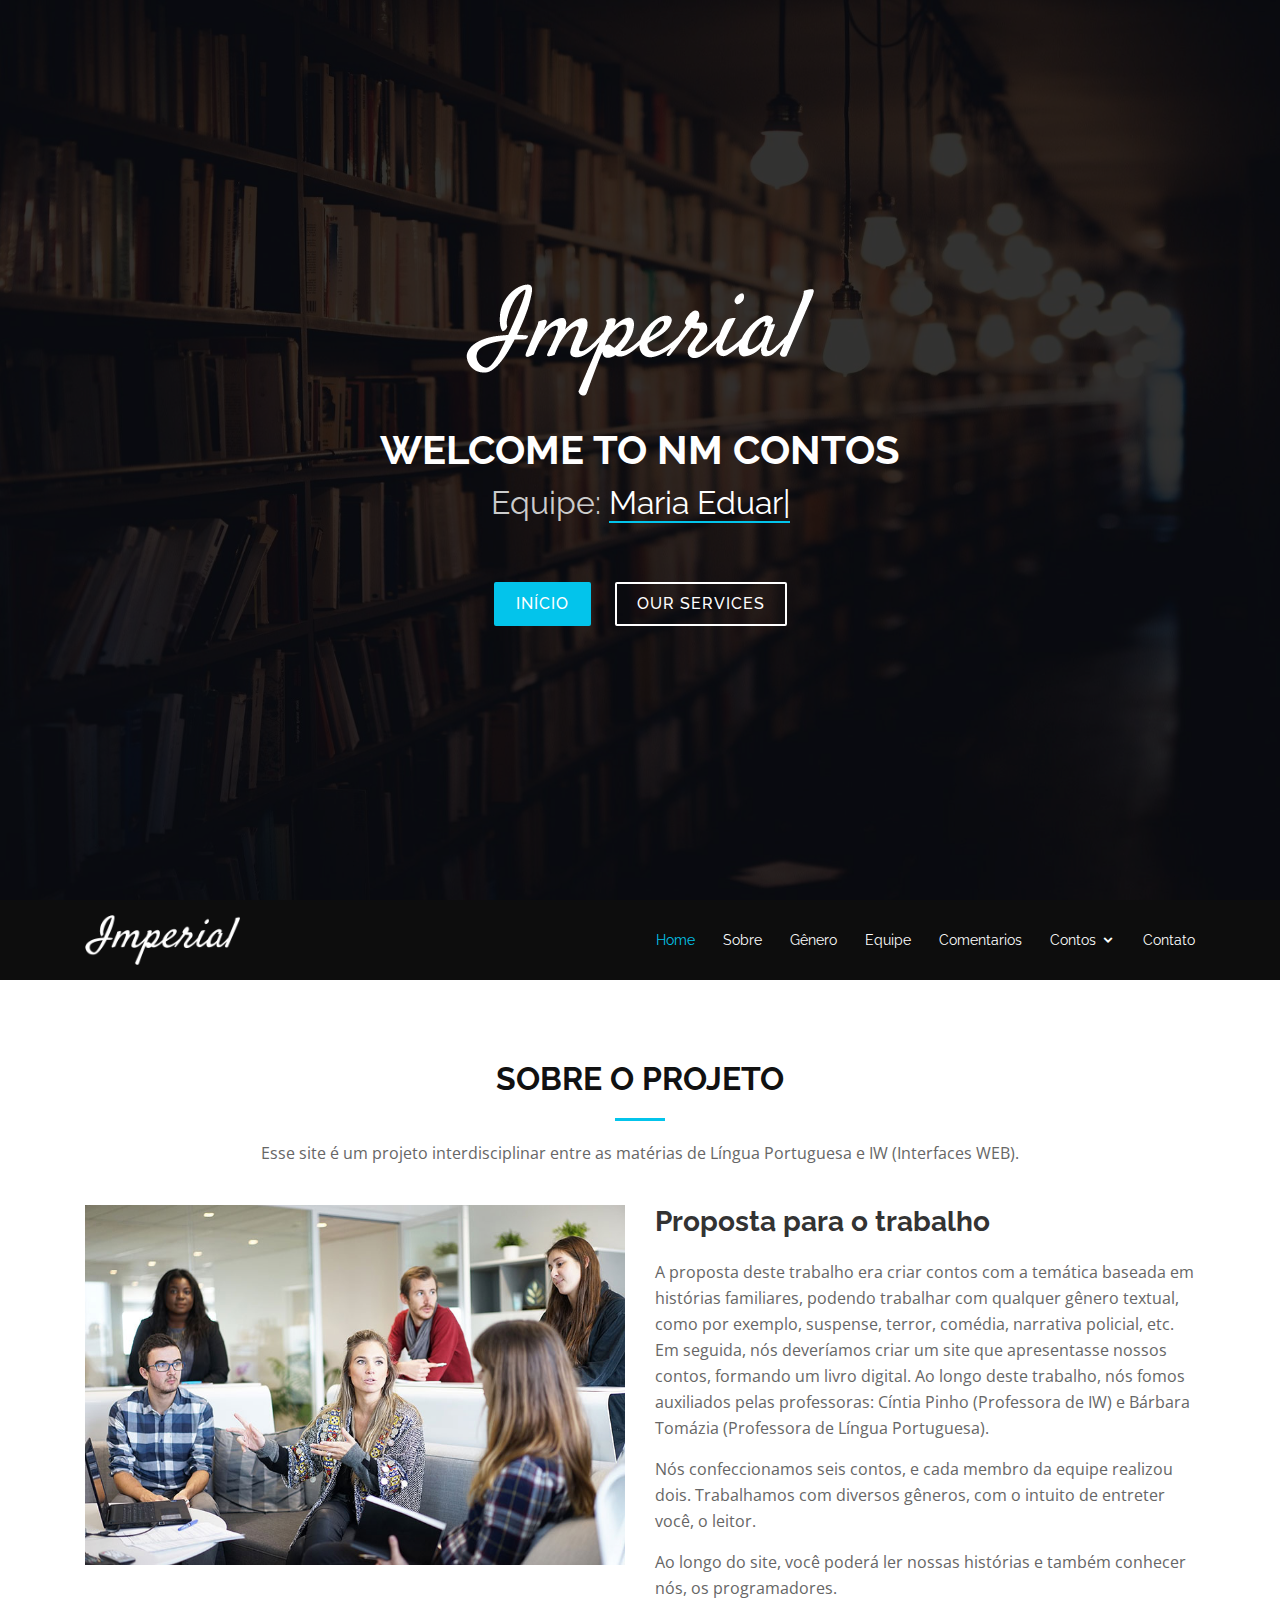
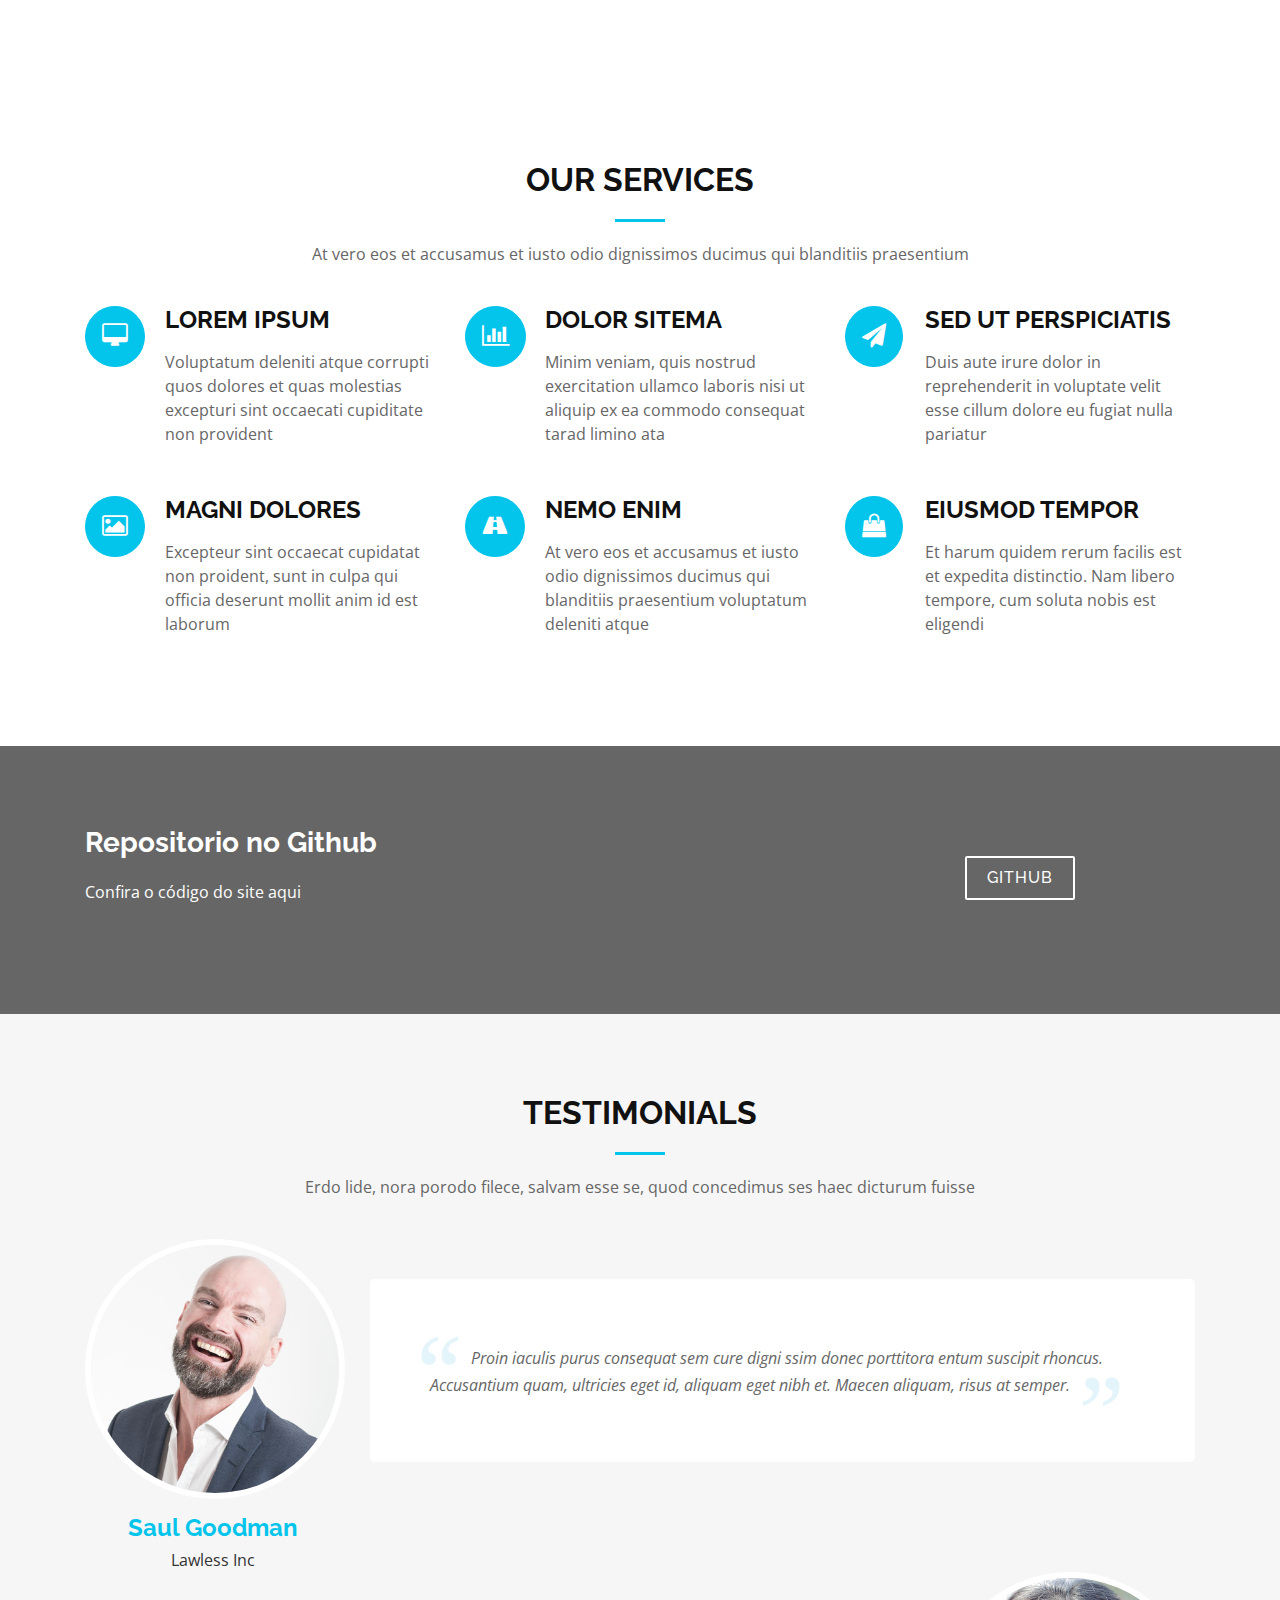
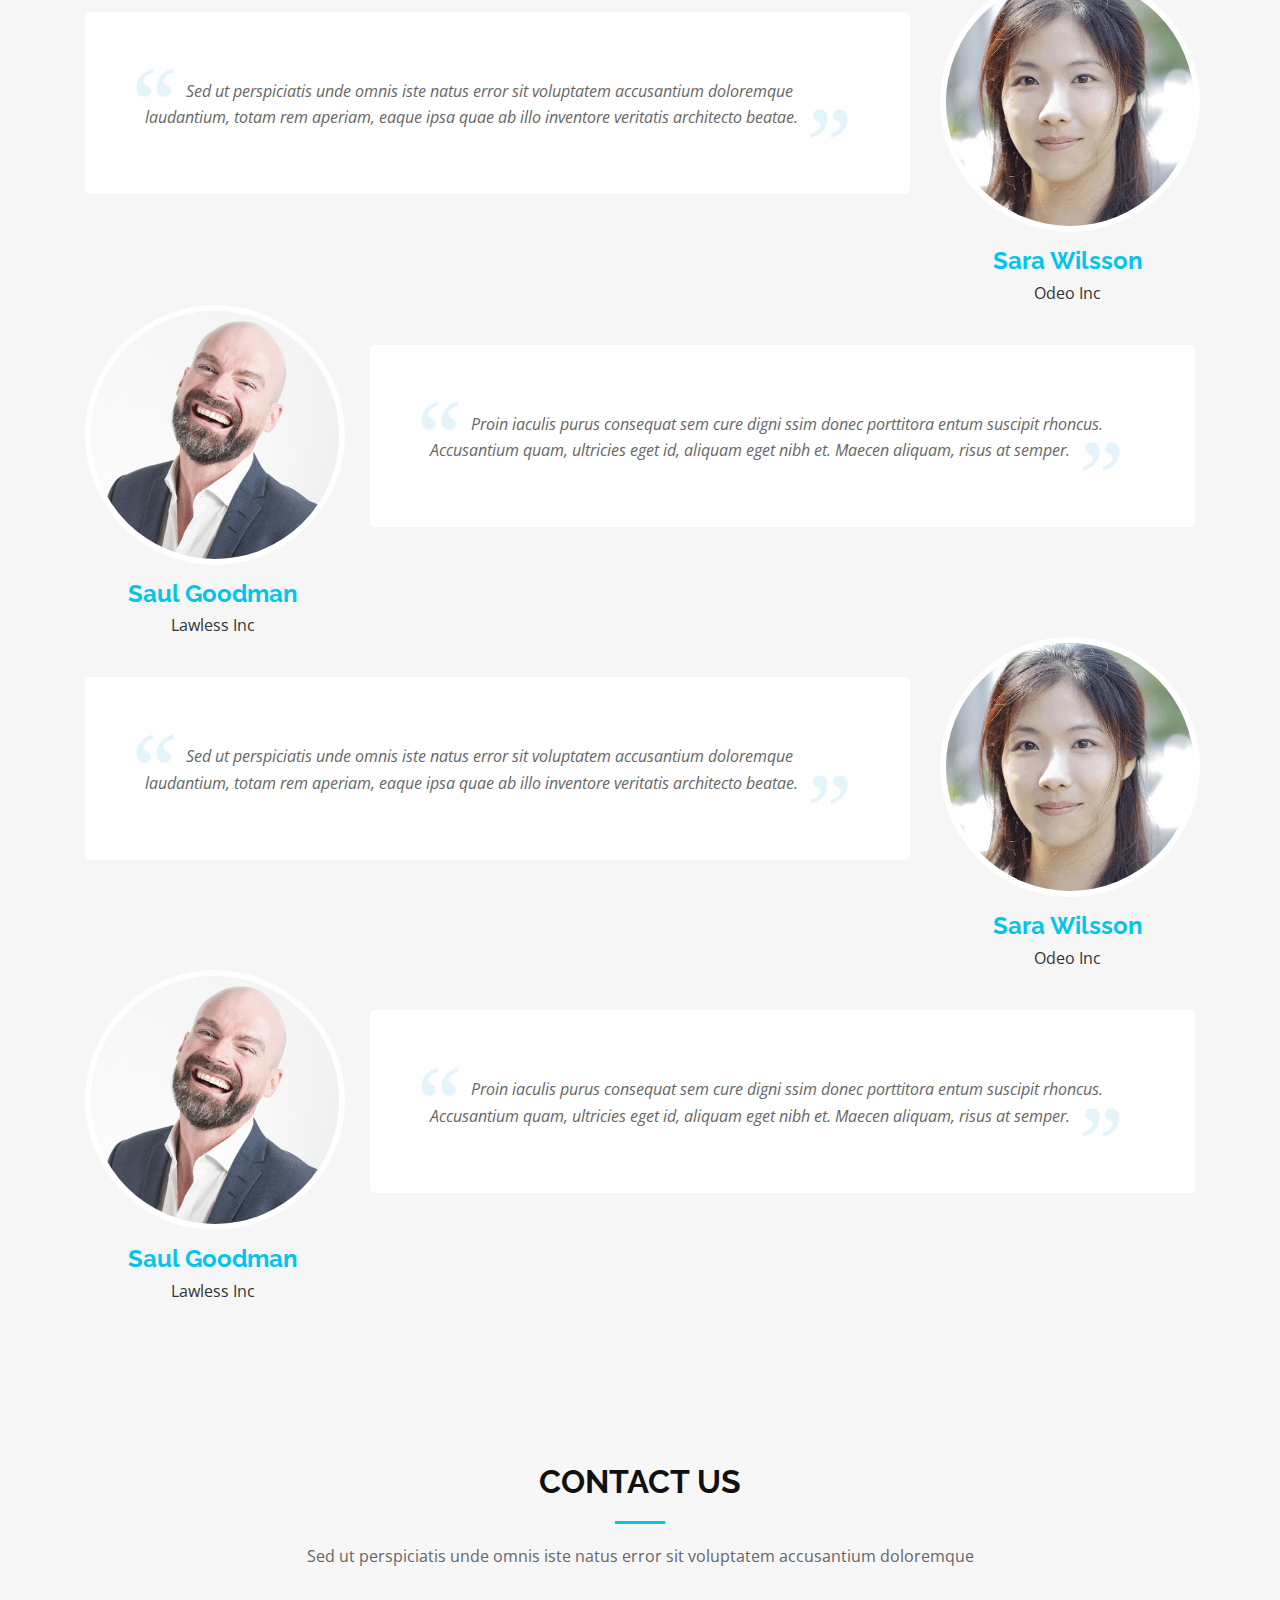
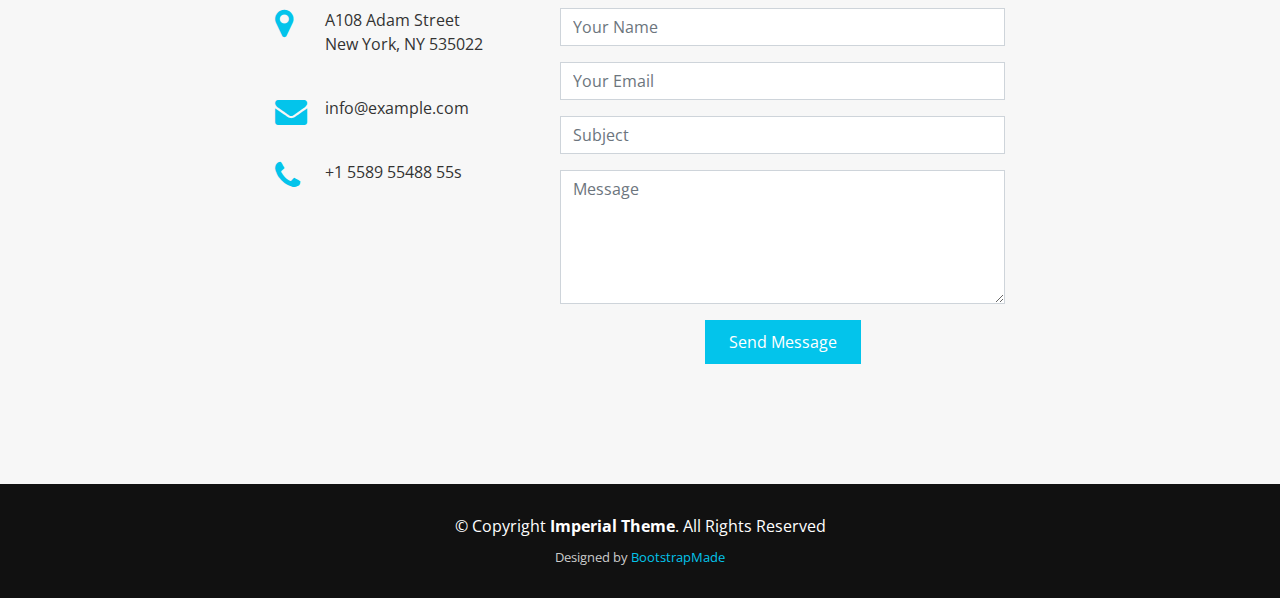
==== commit c727ba7f: "Add files via upload" ====
--- a/index.html
+++ b/index.html
@@ -82,7 +82,6 @@
           <li class="active"><a href="index.html">Home</a></li>
           <li><a href="#about">Sobre</a></li>
           <li><a href="#services">Gênero</a></li>
-          <li><a href="#portfolio">Galeria</a></li>
           <li><a href="#team">Equipe</a></li>
           <li><a href="#testimonials">Comentarios</a></li>
           <li class="drop-down"><a href="">Contos</a>
@@ -197,133 +196,18 @@
       <div class="container wow fadeInUp">
         <div class="row">
           <div class="col-md-8">
-            <h3 class="subscribe-title">Subscribe For Updates</h3>
-            <p class="subscribe-text">Join our 1000+ subscribers and get access to the latest tools, freebies, product announcements and much more!</p>
+            <h3 class="subscribe-title">Repositorio no Github</h3>
+            <p class="subscribe-text">Confira o código do site aqui</p>
           </div>
           <div class="col-md-4 subscribe-btn-container">
-            <a class="subscribe-btn" href="#">Subscribe Now</a>
+            <a class="subscribe-btn" href="#https://github.com/Trabalhoetec/TrabalhoInterdisciplinar.git">Github</a>
           </div>
         </div>
       </div>
     </section><!-- End Subscrbe Section -->
 
     <!-- ======= Portfolio Section ======= -->
-    <section id="portfolio">
-      <div class="container wow fadeInUp">
-        <div class="row">
-          <div class="col-md-12">
-            <h3 class="section-title">Portfolio</h3>
-            <div class="section-title-divider"></div>
-            <p class="section-description">Si stante, hoc natura videlicet vult, salvam esse se, quod concedimus ses haec dicturum fuisse</p>
-          </div>
-        </div>
-
-        <div class="row">
-          <div class="col-lg-12 d-flex justify-content-center">
-            <ul id="portfolio-flters">
-              <li data-filter="*" class="filter-active">All</li>
-              <li data-filter=".filter-app">App</li>
-              <li data-filter=".filter-card">Card</li>
-              <li data-filter=".filter-web">Web</li>
-            </ul>
-          </div>
-        </div>
-
-        <div class="row portfolio-container">
-
-          <div class="col-lg-4 col-md-6 portfolio-item filter-app">
-            <img src="assets/img/portfolio/portfolio-1.jpg" class="img-fluid" alt="">
-            <div class="portfolio-info">
-              <h4>App 1</h4>
-              <p>App</p>
-              <a href="assets/img/portfolio/portfolio-1.jpg" data-gall="portfolioGallery" class="venobox preview-link" title="App 1"><i class="fa fa-plus"></i></a>
-              <a href="portfolio-details.html" class="details-link" title="More Details"><i class="fa fa-link fa-flip-horizontal"></i></a>
-            </div>
-          </div>
-
-          <div class="col-lg-4 col-md-6 portfolio-item filter-web">
-            <img src="assets/img/portfolio/portfolio-2.jpg" class="img-fluid" alt="">
-            <div class="portfolio-info">
-              <h4>Web 3</h4>
-              <p>Web</p>
-              <a href="assets/img/portfolio/portfolio-2.jpg" data-gall="portfolioGallery" class="venobox preview-link" title="Web 3"><i class="fa fa-plus"></i></a>
-              <a href="portfolio-details.html" class="details-link" title="More Details"><i class="fa fa-link fa-flip-horizontal"></i></a>
-            </div>
-          </div>
-
-          <div class="col-lg-4 col-md-6 portfolio-item filter-app">
-            <img src="assets/img/portfolio/portfolio-3.jpg" class="img-fluid" alt="">
-            <div class="portfolio-info">
-              <h4>App 2</h4>
-              <p>App</p>
-              <a href="assets/img/portfolio/portfolio-3.jpg" data-gall="portfolioGallery" class="venobox preview-link" title="App 2"><i class="fa fa-plus"></i></a>
-              <a href="portfolio-details.html" class="details-link" title="More Details"><i class="fa fa-link fa-flip-horizontal"></i></a>
-            </div>
-          </div>
-
-          <div class="col-lg-4 col-md-6 portfolio-item filter-card">
-            <img src="assets/img/portfolio/portfolio-4.jpg" class="img-fluid" alt="">
-            <div class="portfolio-info">
-              <h4>Card 2</h4>
-              <p>Card</p>
-              <a href="assets/img/portfolio/portfolio-4.jpg" data-gall="portfolioGallery" class="venobox preview-link" title="Card 2"><i class="fa fa-plus"></i></a>
-              <a href="portfolio-details.html" class="details-link" title="More Details"><i class="fa fa-link fa-flip-horizontal"></i></a>
-            </div>
-          </div>
-
-          <div class="col-lg-4 col-md-6 portfolio-item filter-web">
-            <img src="assets/img/portfolio/portfolio-5.jpg" class="img-fluid" alt="">
-            <div class="portfolio-info">
-              <h4>Web 2</h4>
-              <p>Web</p>
-              <a href="assets/img/portfolio/portfolio-5.jpg" data-gall="portfolioGallery" class="venobox preview-link" title="Web 2"><i class="fa fa-plus"></i></a>
-              <a href="portfolio-details.html" class="details-link" title="More Details"><i class="fa fa-link fa-flip-horizontal"></i></a>
-            </div>
-          </div>
-
-          <div class="col-lg-4 col-md-6 portfolio-item filter-app">
-            <img src="assets/img/portfolio/portfolio-6.jpg" class="img-fluid" alt="">
-            <div class="portfolio-info">
-              <h4>App 3</h4>
-              <p>App</p>
-              <a href="assets/img/portfolio/portfolio-6.jpg" data-gall="portfolioGallery" class="venobox preview-link" title="App 3"><i class="fa fa-plus"></i></a>
-              <a href="portfolio-details.html" class="details-link" title="More Details"><i class="fa fa-link fa-flip-horizontal"></i></a>
-            </div>
-          </div>
-
-          <div class="col-lg-4 col-md-6 portfolio-item filter-card">
-            <img src="assets/img/portfolio/portfolio-7.jpg" class="img-fluid" alt="">
-            <div class="portfolio-info">
-              <h4>Card 1</h4>
-              <p>Card</p>
-              <a href="assets/img/portfolio/portfolio-7.jpg" data-gall="portfolioGallery" class="venobox preview-link" title="Card 1"><i class="fa fa-plus"></i></a>
-              <a href="portfolio-details.html" class="details-link" title="More Details"><i class="fa fa-link fa-flip-horizontal"></i></a>
-            </div>
-          </div>
-
-          <div class="col-lg-4 col-md-6 portfolio-item filter-card">
-            <img src="assets/img/portfolio/portfolio-8.jpg" class="img-fluid" alt="">
-            <div class="portfolio-info">
-              <h4>Card 3</h4>
-              <p>Card</p>
-              <a href="assets/img/portfolio/portfolio-8.jpg" data-gall="portfolioGallery" class="venobox preview-link" title="Card 3"><i class="fa fa-plus"></i></a>
-              <a href="portfolio-details.html" class="details-link" title="More Details"><i class="fa fa-link fa-flip-horizontal"></i></a>
-            </div>
-          </div>
-
-          <div class="col-lg-4 col-md-6 portfolio-item filter-web">
-            <img src="assets/img/portfolio/portfolio-9.jpg" class="img-fluid" alt="">
-            <div class="portfolio-info">
-              <h4>Web 3</h4>
-              <p>Web</p>
-              <a href="assets/img/portfolio/portfolio-9.jpg" data-gall="portfolioGallery" class="venobox preview-link" title="Web 3"><i class="fa fa-plus"></i></a>
-              <a href="portfolio-details.html" class="details-link" title="More Details"><i class="fa fa-link fa-flip-horizontal"></i></a>
-            </div>
-          </div>
-
-        </div>
-
-      </div>
+   
     </section><!-- End Portfolio Section -->
 
     <!-- ======= Testimonials Section ======= -->
@@ -367,79 +251,57 @@
           </div>
         </div>
 
+
+        <div class="row">
+          <div class="col-md-3">
+            <div class="profile">
+              <div class="pic"><img src="assets/img/client-1.jpg" alt=""></div>
+              <h4>Saul Goodman</h4>
+              <span>Lawless Inc</span>
+            </div>
+          </div>
+          <div class="col-md-9">
+            <div class="quote">
+              <b><img src="assets/img/quote_sign_left.png" alt=""></b> Proin iaculis purus consequat sem cure digni ssim donec porttitora entum suscipit rhoncus. Accusantium quam, ultricies eget id, aliquam eget nibh et. Maecen aliquam, risus at semper. <small><img src="assets/img/quote_sign_right.png" alt=""></small>
+            </div>
+          </div>
+        </div>
+
+        <div class="row">
+          <div class="col-md-9">
+            <div class="quote">
+              <b><img src="assets/img/quote_sign_left.png" alt=""></b> Sed ut perspiciatis unde omnis iste natus error sit voluptatem accusantium doloremque laudantium, totam rem aperiam, eaque ipsa quae ab illo inventore veritatis architecto beatae. <small><img src="assets/img/quote_sign_right.png" alt=""></small>
+            </div>
+          </div>
+          <div class="col-md-3">
+            <div class="profile">
+              <div class="pic"><img src="assets/img/client-2.jpg" alt=""></div>
+              <h4>Sara Wilsson</h4>
+              <span>Odeo Inc</span>
+            </div>
+          </div>
+        </div>
+
+  <div class="row">
+          <div class="col-md-3">
+            <div class="profile">
+              <div class="pic"><img src="assets/img/client-1.jpg" alt=""></div>
+              <h4>Saul Goodman</h4>
+              <span>Lawless Inc</span>
+            </div>
+          </div>
+          <div class="col-md-9">
+            <div class="quote">
+              <b><img src="assets/img/quote_sign_left.png" alt=""></b> Proin iaculis purus consequat sem cure digni ssim donec porttitora entum suscipit rhoncus. Accusantium quam, ultricies eget id, aliquam eget nibh et. Maecen aliquam, risus at semper. <small><img src="assets/img/quote_sign_right.png" alt=""></small>
+            </div>
+          </div>
+        </div>
+
       </div>
     </section><!-- End Testimonials Section -->
 
     <!-- ======= Team Section ======= -->
-    <section id="team">
-      <div class="container wow fadeInUp">
-        <div class="row">
-          <div class="col-md-12">
-            <h3 class="section-title">Our Team</h3>
-            <div class="section-title-divider"></div>
-            <p class="section-description">Sed ut perspiciatis unde omnis iste natus error sit voluptatem accusantium doloremque</p>
-          </div>
-        </div>
-
-        <div class="row">
-          <div class="col-md-3">
-            <div class="member">
-              <div class="pic"><img src="assets/img/team/team-1.jpg" alt=""></div>
-              <h4>Walter White</h4>
-              <span>Chief Executive Officer</span>
-              <div class="social">
-                <a href=""><i class="fa fa-twitter"></i></a>
-                <a href=""><i class="fa fa-facebook"></i></a>
-                <a href=""><i class="fa fa-google-plus"></i></a>
-                <a href=""><i class="fa fa-linkedin"></i></a>
-              </div>
-            </div>
-          </div>
-
-          <div class="col-md-3">
-            <div class="member">
-              <div class="pic"><img src="assets/img/team/team-2.jpg" alt=""></div>
-              <h4>Sarah Jhinson</h4>
-              <span>Product Manager</span>
-              <div class="social">
-                <a href=""><i class="fa fa-twitter"></i></a>
-                <a href=""><i class="fa fa-facebook"></i></a>
-                <a href=""><i class="fa fa-google-plus"></i></a>
-                <a href=""><i class="fa fa-linkedin"></i></a>
-              </div>
-            </div>
-          </div>
-
-          <div class="col-md-3">
-            <div class="member">
-              <div class="pic"><img src="assets/img/team/team-3.jpg" alt=""></div>
-              <h4>William Anderson</h4>
-              <span>CTO</span>
-              <div class="social">
-                <a href=""><i class="fa fa-twitter"></i></a>
-                <a href=""><i class="fa fa-facebook"></i></a>
-                <a href=""><i class="fa fa-google-plus"></i></a>
-                <a href=""><i class="fa fa-linkedin"></i></a>
-              </div>
-            </div>
-          </div>
-
-          <div class="col-md-3">
-            <div class="member">
-              <div class="pic"><img src="assets/img/team/team-4.jpg" alt=""></div>
-              <h4>Amanda Jepson</h4>
-              <span>Accountant</span>
-              <div class="social">
-                <a href=""><i class="fa fa-twitter"></i></a>
-                <a href=""><i class="fa fa-facebook"></i></a>
-                <a href=""><i class="fa fa-google-plus"></i></a>
-                <a href=""><i class="fa fa-linkedin"></i></a>
-              </div>
-            </div>
-          </div>
-
-        </div>
-      </div>
+    
     </section><!-- End Team Section -->
 
     <!-- ======= Contact Section ======= -->
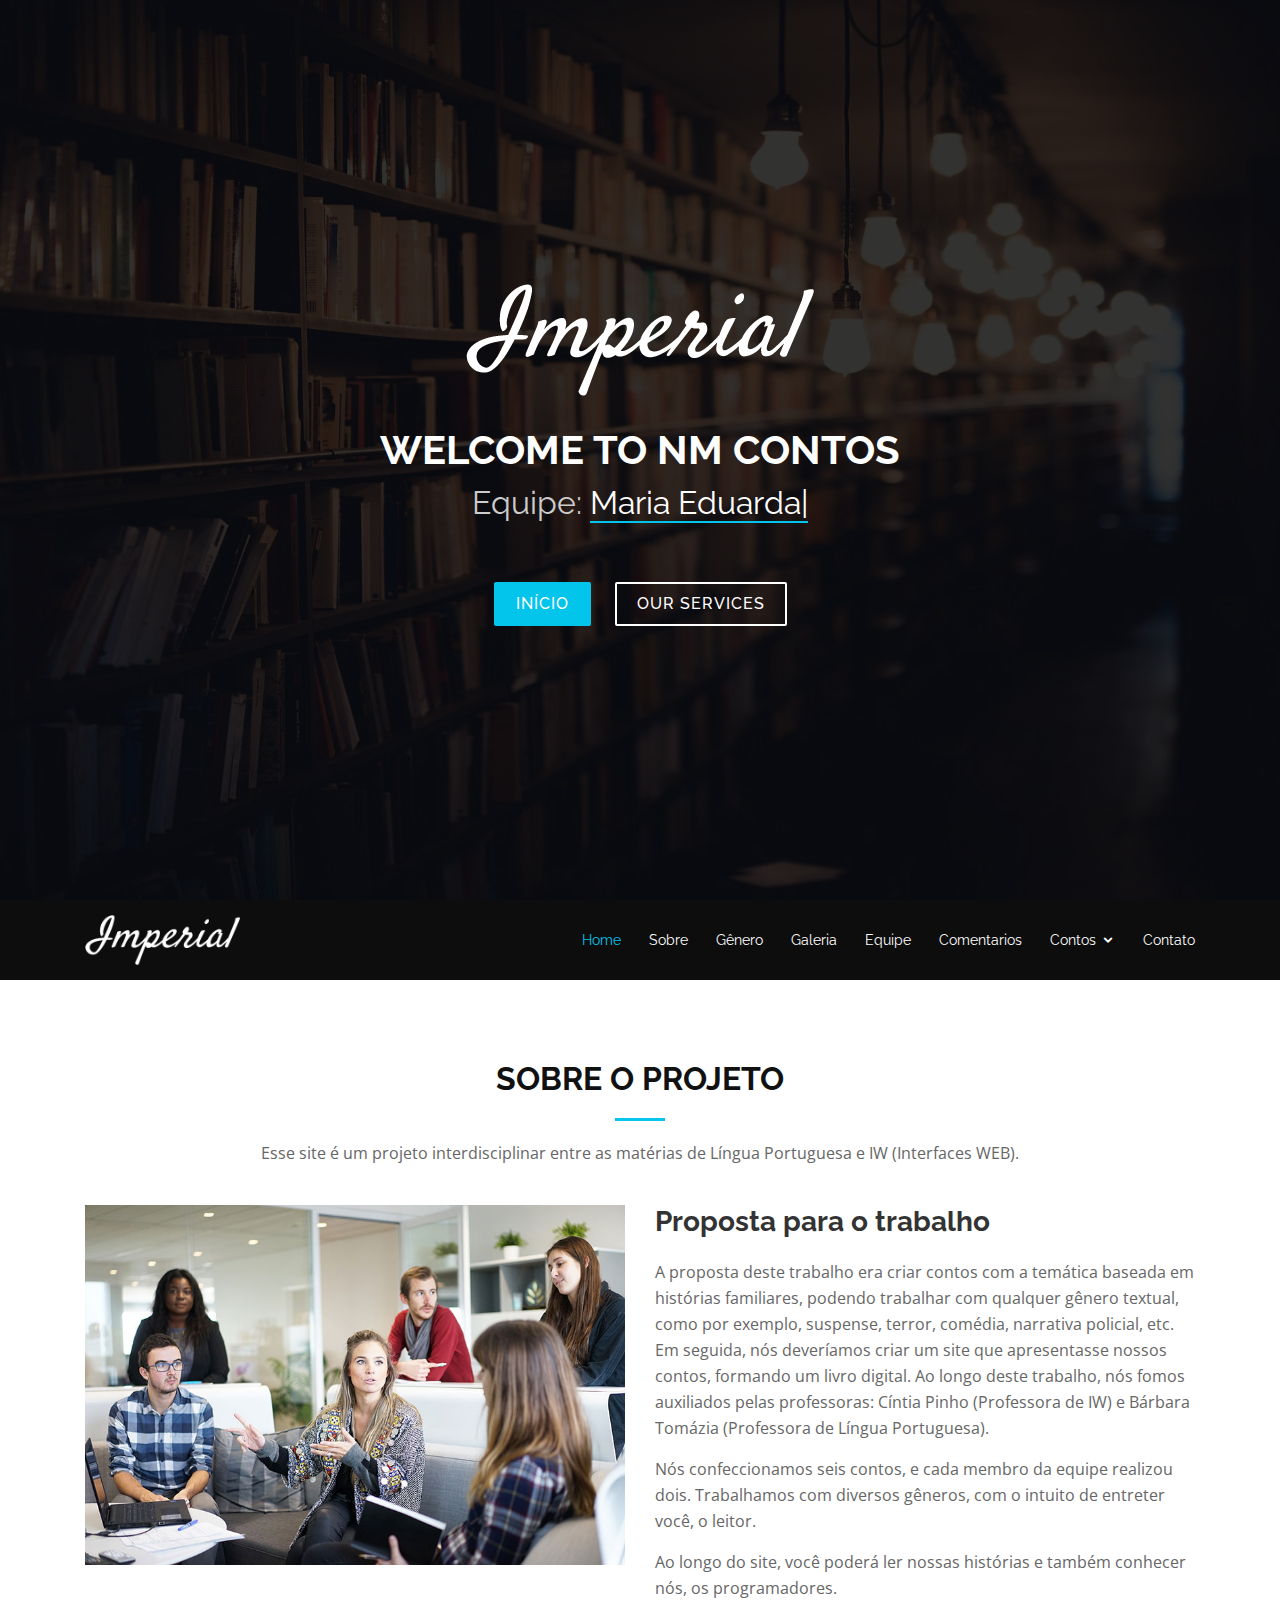
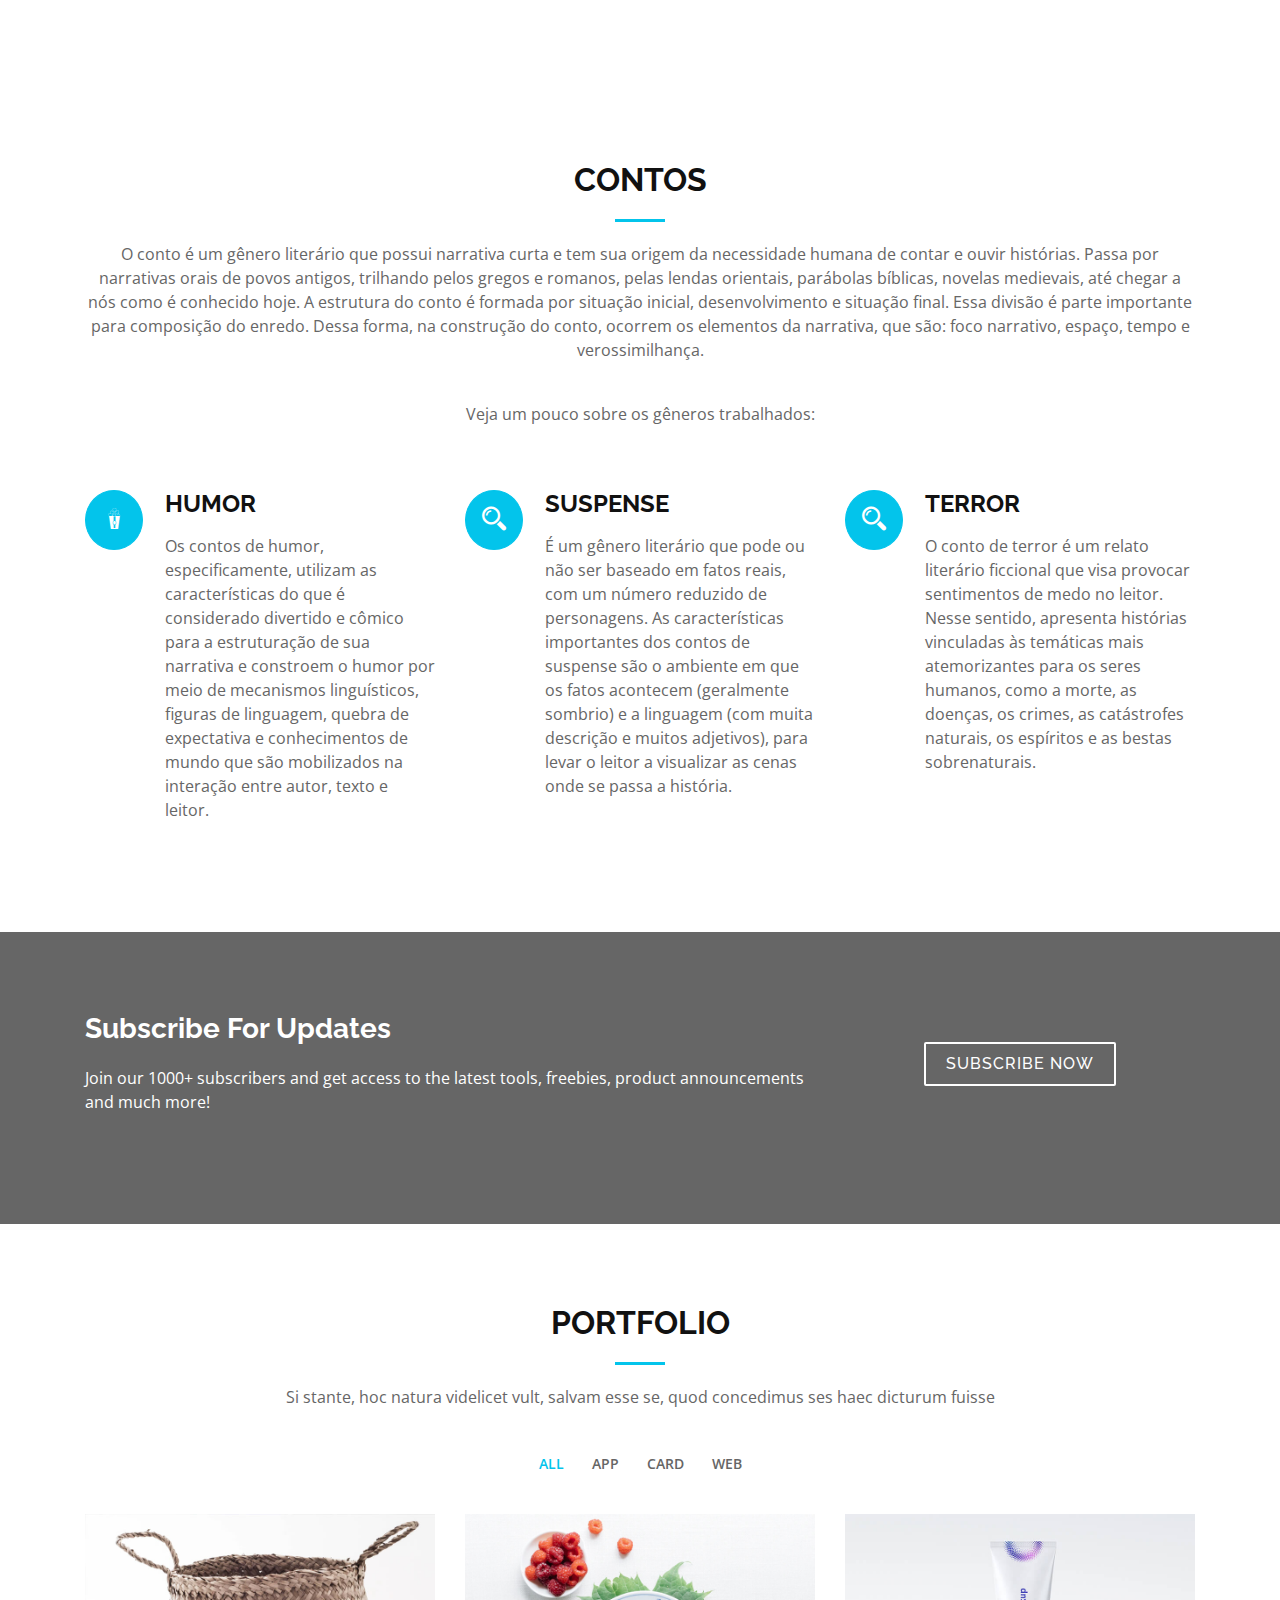
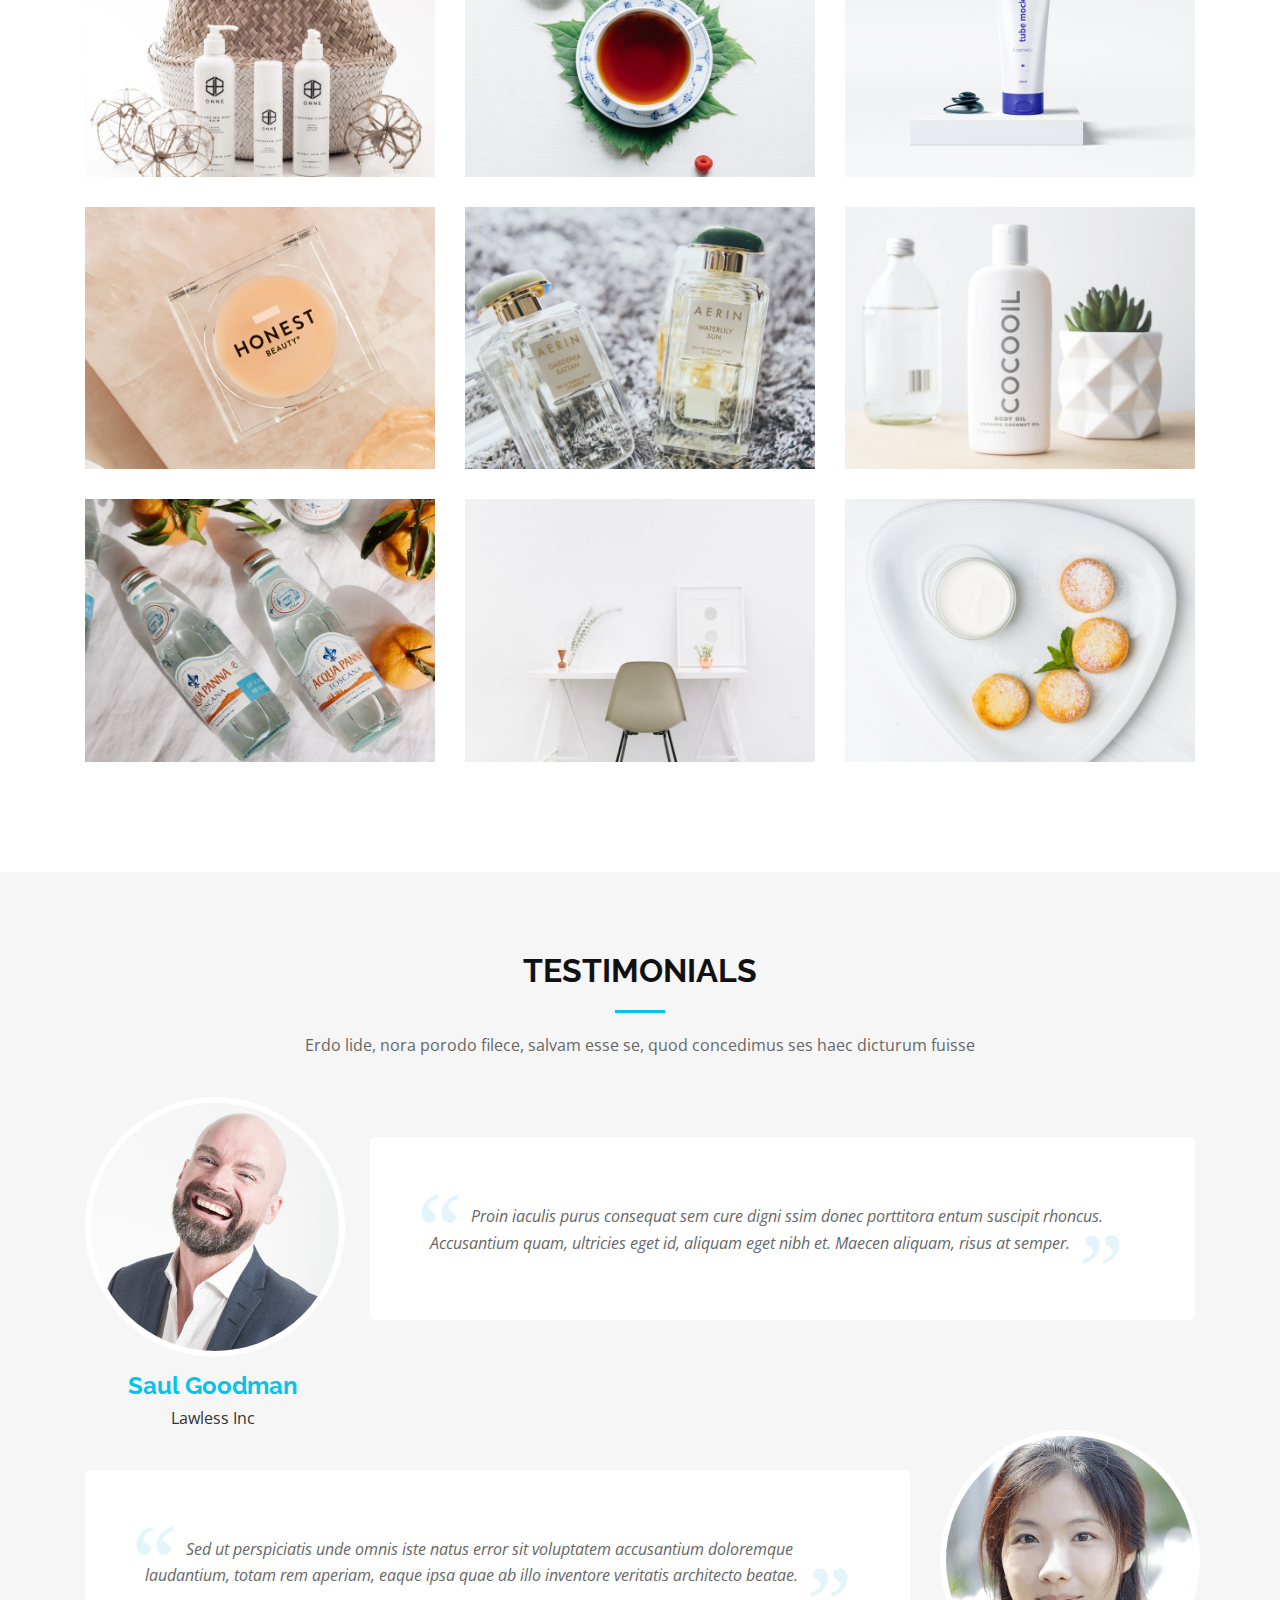
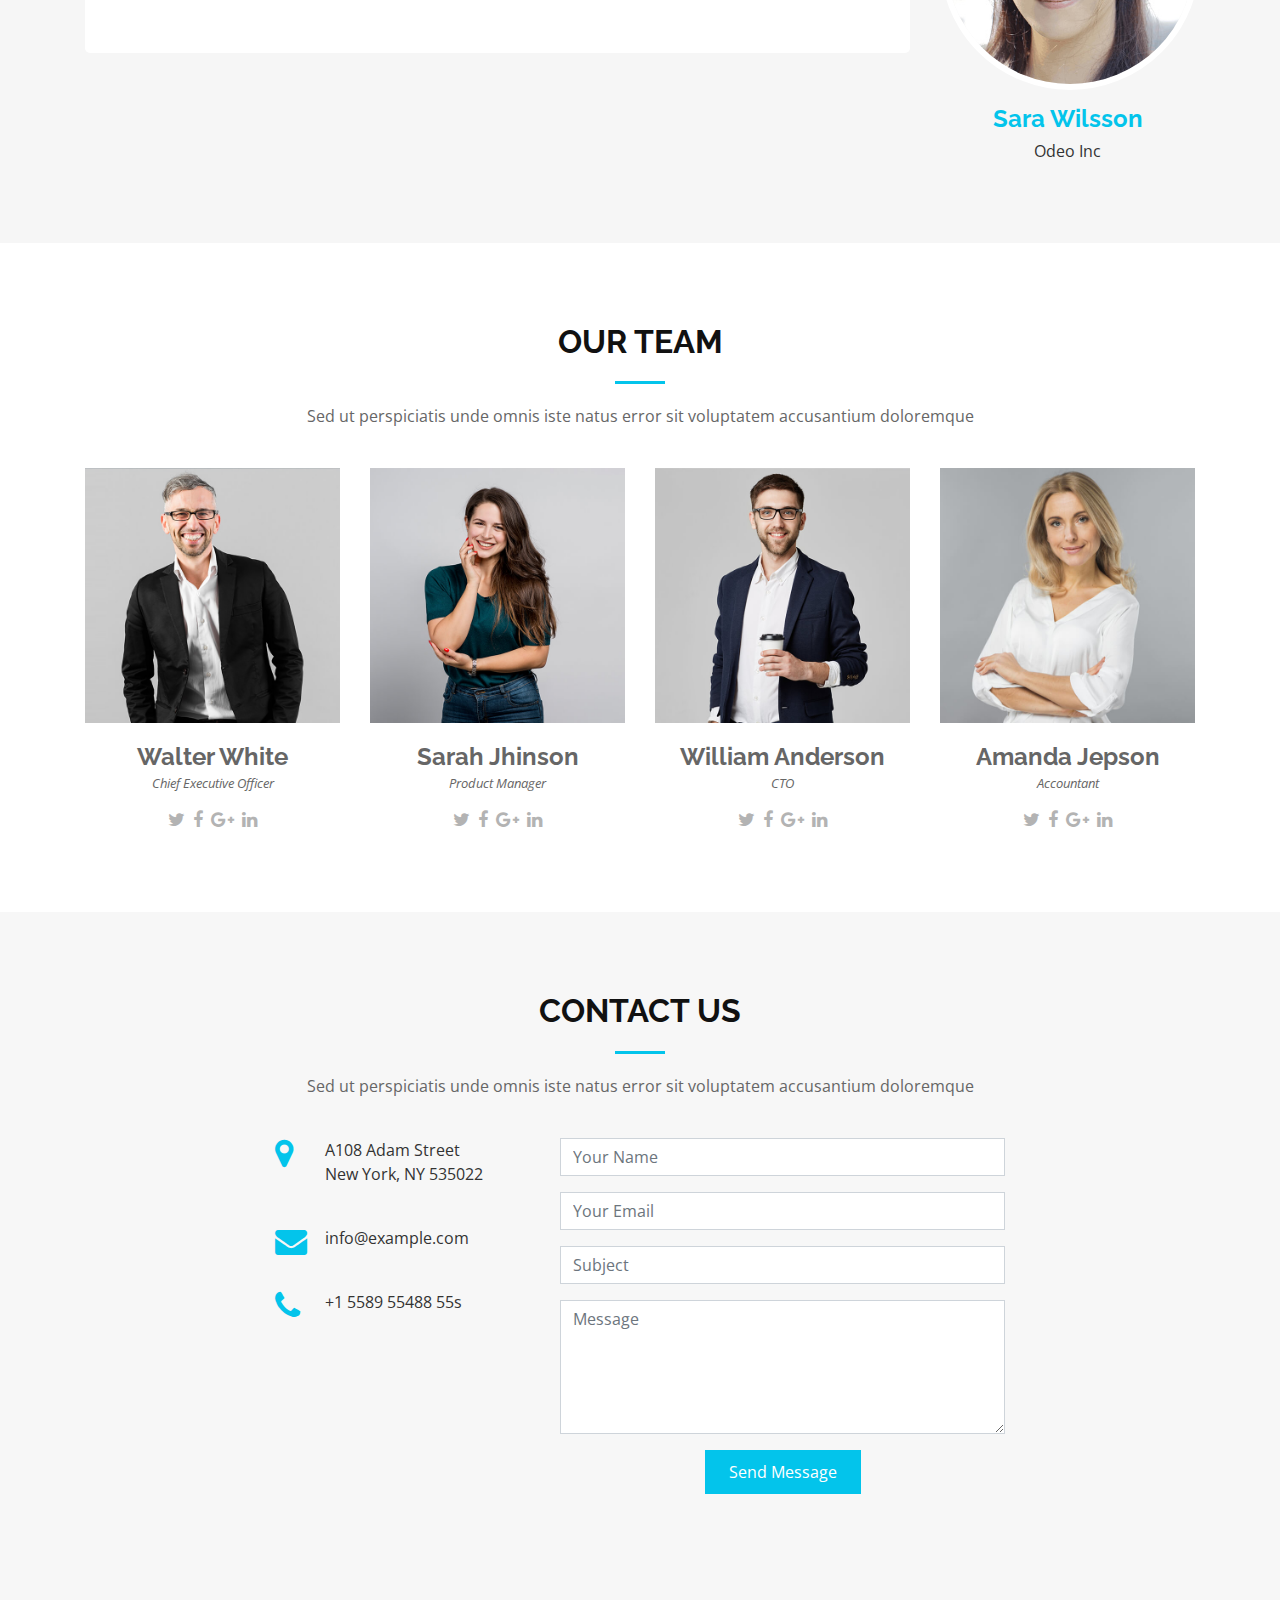
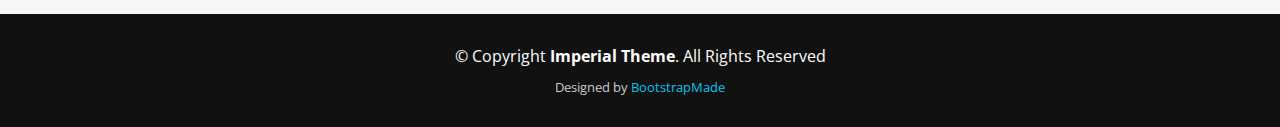
==== commit 418cce4e: "Site - atualizado" ====
--- a/index.html
+++ b/index.html
@@ -82,6 +82,7 @@
           <li class="active"><a href="index.html">Home</a></li>
           <li><a href="#about">Sobre</a></li>
           <li><a href="#services">Gênero</a></li>
+          <li><a href="#portfolio">Galeria</a></li>
           <li><a href="#team">Equipe</a></li>
           <li><a href="#testimonials">Comentarios</a></li>
           <li class="drop-down"><a href="">Contos</a>
@@ -150,29 +151,32 @@
       <div class="container wow fadeInUp">
         <div class="row">
           <div class="col-md-12">
-            <h3 class="section-title">Our Services</h3>
+            <h3 class="section-title">CONTOS</h3>
             <div class="section-title-divider"></div>
-            <p class="section-description">At vero eos et accusamus et iusto odio dignissimos ducimus qui blanditiis praesentium</p>
+            <p class="section-description">O conto é um gênero literário que possui narrativa curta e tem sua origem da necessidade humana de contar e ouvir histórias. Passa por narrativas orais de povos antigos, trilhando pelos gregos e romanos, pelas lendas orientais, parábolas bíblicas, novelas medievais, até chegar a nós como é conhecido hoje.
+            A estrutura do conto é formada por situação inicial, desenvolvimento e situação final. Essa divisão é parte importante para composição do enredo. Dessa forma, na construção do conto, ocorrem os elementos da narrativa, que são: foco narrativo, espaço, tempo e verossimilhança.</p>
+            <p class="section-description">Veja um pouco sobre os gêneros trabalhados:</p>
+            <br>
           </div>
         </div>
 
         <div class="row">
           <div class="col-lg-4 col-md-6 service-item">
-            <div class="service-icon"><i class="fa fa-desktop"></i></div>
-            <h4 class="service-title"><a href="">Lorem Ipsum</a></h4>
-            <p class="service-description">Voluptatum deleniti atque corrupti quos dolores et quas molestias excepturi sint occaecati cupiditate non provident</p>
+            <div class="service-icon"><i class="icofont-popcorn"></i></div>
+            <h4 class="service-title"><a href="">Humor</a></h4>
+            <p class="service-description">Os contos de humor, especificamente, utilizam as características do que é considerado divertido e cômico para a estruturação de sua narrativa e constroem o humor por meio de mecanismos linguísticos, figuras de linguagem, quebra de expectativa e conhecimentos de mundo que são mobilizados na interação entre autor, texto e leitor.</p>
           </div>
           <div class="col-lg-4 col-md-6 service-item">
-            <div class="service-icon"><i class="fa fa-bar-chart"></i></div>
-            <h4 class="service-title"><a href="">Dolor Sitema</a></h4>
-            <p class="service-description">Minim veniam, quis nostrud exercitation ullamco laboris nisi ut aliquip ex ea commodo consequat tarad limino ata</p>
+            <div class="service-icon"><i class="icofont-search-2"></i></div>
+            <h4 class="service-title"><a href="">Suspense</a></h4>
+            <p class="service-description">É um gênero literário que pode ou não ser baseado em fatos reais, com um número reduzido de personagens. As características importantes dos contos de suspense são o ambiente em que os fatos acontecem (geralmente sombrio) e a linguagem (com muita descrição e muitos adjetivos), para levar o leitor a visualizar as cenas onde se passa a história.</p>
           </div>
           <div class="col-lg-4 col-md-6 service-item">
-            <div class="service-icon"><i class="fa fa-paper-plane"></i></div>
-            <h4 class="service-title"><a href="">Sed ut perspiciatis</a></h4>
-            <p class="service-description">Duis aute irure dolor in reprehenderit in voluptate velit esse cillum dolore eu fugiat nulla pariatur</p>
-          </div>
-          <div class="col-lg-4 col-md-6 service-item">
+            <div class="service-icon"><i class="icofont-search-2"></i></div>
+            <h4 class="service-title"><a href="">Terror</a></h4>
+            <p class="service-description">O conto de terror é um relato literário ficcional que visa provocar sentimentos de medo no leitor. Nesse sentido, apresenta histórias vinculadas às temáticas mais atemorizantes para os seres humanos, como a morte, as doenças, os crimes, as catástrofes naturais, os espíritos e as bestas sobrenaturais.</p>
+          </div>
+          <!-- <div class="col-lg-4 col-md-6 service-item">
             <div class="service-icon"><i class="fa fa-photo"></i></div>
             <h4 class="service-title"><a href="">Magni Dolores</a></h4>
             <p class="service-description">Excepteur sint occaecat cupidatat non proident, sunt in culpa qui officia deserunt mollit anim id est laborum</p>
@@ -186,7 +190,7 @@
             <div class="service-icon"><i class="fa fa-shopping-bag"></i></div>
             <h4 class="service-title"><a href="">Eiusmod Tempor</a></h4>
             <p class="service-description">Et harum quidem rerum facilis est et expedita distinctio. Nam libero tempore, cum soluta nobis est eligendi</p>
-          </div>
+          </div> -->
         </div>
       </div>
     </section><!-- End Services Section -->
@@ -196,18 +200,133 @@
       <div class="container wow fadeInUp">
         <div class="row">
           <div class="col-md-8">
-            <h3 class="subscribe-title">Repositorio no Github</h3>
-            <p class="subscribe-text">Confira o código do site aqui</p>
+            <h3 class="subscribe-title">Subscribe For Updates</h3>
+            <p class="subscribe-text">Join our 1000+ subscribers and get access to the latest tools, freebies, product announcements and much more!</p>
           </div>
           <div class="col-md-4 subscribe-btn-container">
-            <a class="subscribe-btn" href="#https://github.com/Trabalhoetec/TrabalhoInterdisciplinar.git">Github</a>
+            <a class="subscribe-btn" href="#">Subscribe Now</a>
           </div>
         </div>
       </div>
     </section><!-- End Subscrbe Section -->
 
     <!-- ======= Portfolio Section ======= -->
-   
+    <section id="portfolio">
+      <div class="container wow fadeInUp">
+        <div class="row">
+          <div class="col-md-12">
+            <h3 class="section-title">Portfolio</h3>
+            <div class="section-title-divider"></div>
+            <p class="section-description">Si stante, hoc natura videlicet vult, salvam esse se, quod concedimus ses haec dicturum fuisse</p>
+          </div>
+        </div>
+
+        <div class="row">
+          <div class="col-lg-12 d-flex justify-content-center">
+            <ul id="portfolio-flters">
+              <li data-filter="*" class="filter-active">All</li>
+              <li data-filter=".filter-app">App</li>
+              <li data-filter=".filter-card">Card</li>
+              <li data-filter=".filter-web">Web</li>
+            </ul>
+          </div>
+        </div>
+
+        <div class="row portfolio-container">
+
+          <div class="col-lg-4 col-md-6 portfolio-item filter-app">
+            <img src="assets/img/portfolio/portfolio-1.jpg" class="img-fluid" alt="">
+            <div class="portfolio-info">
+              <h4>App 1</h4>
+              <p>App</p>
+              <a href="assets/img/portfolio/portfolio-1.jpg" data-gall="portfolioGallery" class="venobox preview-link" title="App 1"><i class="fa fa-plus"></i></a>
+              <a href="portfolio-details.html" class="details-link" title="More Details"><i class="fa fa-link fa-flip-horizontal"></i></a>
+            </div>
+          </div>
+
+          <div class="col-lg-4 col-md-6 portfolio-item filter-web">
+            <img src="assets/img/portfolio/portfolio-2.jpg" class="img-fluid" alt="">
+            <div class="portfolio-info">
+              <h4>Web 3</h4>
+              <p>Web</p>
+              <a href="assets/img/portfolio/portfolio-2.jpg" data-gall="portfolioGallery" class="venobox preview-link" title="Web 3"><i class="fa fa-plus"></i></a>
+              <a href="portfolio-details.html" class="details-link" title="More Details"><i class="fa fa-link fa-flip-horizontal"></i></a>
+            </div>
+          </div>
+
+          <div class="col-lg-4 col-md-6 portfolio-item filter-app">
+            <img src="assets/img/portfolio/portfolio-3.jpg" class="img-fluid" alt="">
+            <div class="portfolio-info">
+              <h4>App 2</h4>
+              <p>App</p>
+              <a href="assets/img/portfolio/portfolio-3.jpg" data-gall="portfolioGallery" class="venobox preview-link" title="App 2"><i class="fa fa-plus"></i></a>
+              <a href="portfolio-details.html" class="details-link" title="More Details"><i class="fa fa-link fa-flip-horizontal"></i></a>
+            </div>
+          </div>
+
+          <div class="col-lg-4 col-md-6 portfolio-item filter-card">
+            <img src="assets/img/portfolio/portfolio-4.jpg" class="img-fluid" alt="">
+            <div class="portfolio-info">
+              <h4>Card 2</h4>
+              <p>Card</p>
+              <a href="assets/img/portfolio/portfolio-4.jpg" data-gall="portfolioGallery" class="venobox preview-link" title="Card 2"><i class="fa fa-plus"></i></a>
+              <a href="portfolio-details.html" class="details-link" title="More Details"><i class="fa fa-link fa-flip-horizontal"></i></a>
+            </div>
+          </div>
+
+          <div class="col-lg-4 col-md-6 portfolio-item filter-web">
+            <img src="assets/img/portfolio/portfolio-5.jpg" class="img-fluid" alt="">
+            <div class="portfolio-info">
+              <h4>Web 2</h4>
+              <p>Web</p>
+              <a href="assets/img/portfolio/portfolio-5.jpg" data-gall="portfolioGallery" class="venobox preview-link" title="Web 2"><i class="fa fa-plus"></i></a>
+              <a href="portfolio-details.html" class="details-link" title="More Details"><i class="fa fa-link fa-flip-horizontal"></i></a>
+            </div>
+          </div>
+
+          <div class="col-lg-4 col-md-6 portfolio-item filter-app">
+            <img src="assets/img/portfolio/portfolio-6.jpg" class="img-fluid" alt="">
+            <div class="portfolio-info">
+              <h4>App 3</h4>
+              <p>App</p>
+              <a href="assets/img/portfolio/portfolio-6.jpg" data-gall="portfolioGallery" class="venobox preview-link" title="App 3"><i class="fa fa-plus"></i></a>
+              <a href="portfolio-details.html" class="details-link" title="More Details"><i class="fa fa-link fa-flip-horizontal"></i></a>
+            </div>
+          </div>
+
+          <div class="col-lg-4 col-md-6 portfolio-item filter-card">
+            <img src="assets/img/portfolio/portfolio-7.jpg" class="img-fluid" alt="">
+            <div class="portfolio-info">
+              <h4>Card 1</h4>
+              <p>Card</p>
+              <a href="assets/img/portfolio/portfolio-7.jpg" data-gall="portfolioGallery" class="venobox preview-link" title="Card 1"><i class="fa fa-plus"></i></a>
+              <a href="portfolio-details.html" class="details-link" title="More Details"><i class="fa fa-link fa-flip-horizontal"></i></a>
+            </div>
+          </div>
+
+          <div class="col-lg-4 col-md-6 portfolio-item filter-card">
+            <img src="assets/img/portfolio/portfolio-8.jpg" class="img-fluid" alt="">
+            <div class="portfolio-info">
+              <h4>Card 3</h4>
+              <p>Card</p>
+              <a href="assets/img/portfolio/portfolio-8.jpg" data-gall="portfolioGallery" class="venobox preview-link" title="Card 3"><i class="fa fa-plus"></i></a>
+              <a href="portfolio-details.html" class="details-link" title="More Details"><i class="fa fa-link fa-flip-horizontal"></i></a>
+            </div>
+          </div>
+
+          <div class="col-lg-4 col-md-6 portfolio-item filter-web">
+            <img src="assets/img/portfolio/portfolio-9.jpg" class="img-fluid" alt="">
+            <div class="portfolio-info">
+              <h4>Web 3</h4>
+              <p>Web</p>
+              <a href="assets/img/portfolio/portfolio-9.jpg" data-gall="portfolioGallery" class="venobox preview-link" title="Web 3"><i class="fa fa-plus"></i></a>
+              <a href="portfolio-details.html" class="details-link" title="More Details"><i class="fa fa-link fa-flip-horizontal"></i></a>
+            </div>
+          </div>
+
+        </div>
+
+      </div>
     </section><!-- End Portfolio Section -->
 
     <!-- ======= Testimonials Section ======= -->
@@ -251,57 +370,79 @@
           </div>
         </div>
 
+      </div>
+    </section><!-- End Testimonials Section -->
+
+    <!-- ======= Team Section ======= -->
+    <section id="team">
+      <div class="container wow fadeInUp">
+        <div class="row">
+          <div class="col-md-12">
+            <h3 class="section-title">Our Team</h3>
+            <div class="section-title-divider"></div>
+            <p class="section-description">Sed ut perspiciatis unde omnis iste natus error sit voluptatem accusantium doloremque</p>
+          </div>
+        </div>
 
         <div class="row">
           <div class="col-md-3">
-            <div class="profile">
-              <div class="pic"><img src="assets/img/client-1.jpg" alt=""></div>
-              <h4>Saul Goodman</h4>
-              <span>Lawless Inc</span>
-            </div>
-          </div>
-          <div class="col-md-9">
-            <div class="quote">
-              <b><img src="assets/img/quote_sign_left.png" alt=""></b> Proin iaculis purus consequat sem cure digni ssim donec porttitora entum suscipit rhoncus. Accusantium quam, ultricies eget id, aliquam eget nibh et. Maecen aliquam, risus at semper. <small><img src="assets/img/quote_sign_right.png" alt=""></small>
-            </div>
-          </div>
-        </div>
-
-        <div class="row">
-          <div class="col-md-9">
-            <div class="quote">
-              <b><img src="assets/img/quote_sign_left.png" alt=""></b> Sed ut perspiciatis unde omnis iste natus error sit voluptatem accusantium doloremque laudantium, totam rem aperiam, eaque ipsa quae ab illo inventore veritatis architecto beatae. <small><img src="assets/img/quote_sign_right.png" alt=""></small>
-            </div>
-          </div>
+            <div class="member">
+              <div class="pic"><img src="assets/img/team/team-1.jpg" alt=""></div>
+              <h4>Walter White</h4>
+              <span>Chief Executive Officer</span>
+              <div class="social">
+                <a href=""><i class="fa fa-twitter"></i></a>
+                <a href=""><i class="fa fa-facebook"></i></a>
+                <a href=""><i class="fa fa-google-plus"></i></a>
+                <a href=""><i class="fa fa-linkedin"></i></a>
+              </div>
+            </div>
+          </div>
+
           <div class="col-md-3">
-            <div class="profile">
-              <div class="pic"><img src="assets/img/client-2.jpg" alt=""></div>
-              <h4>Sara Wilsson</h4>
-              <span>Odeo Inc</span>
-            </div>
-          </div>
-        </div>
-
-  <div class="row">
+            <div class="member">
+              <div class="pic"><img src="assets/img/team/team-2.jpg" alt=""></div>
+              <h4>Sarah Jhinson</h4>
+              <span>Product Manager</span>
+              <div class="social">
+                <a href=""><i class="fa fa-twitter"></i></a>
+                <a href=""><i class="fa fa-facebook"></i></a>
+                <a href=""><i class="fa fa-google-plus"></i></a>
+                <a href=""><i class="fa fa-linkedin"></i></a>
+              </div>
+            </div>
+          </div>
+
           <div class="col-md-3">
-            <div class="profile">
-              <div class="pic"><img src="assets/img/client-1.jpg" alt=""></div>
-              <h4>Saul Goodman</h4>
-              <span>Lawless Inc</span>
-            </div>
-          </div>
-          <div class="col-md-9">
-            <div class="quote">
-              <b><img src="assets/img/quote_sign_left.png" alt=""></b> Proin iaculis purus consequat sem cure digni ssim donec porttitora entum suscipit rhoncus. Accusantium quam, ultricies eget id, aliquam eget nibh et. Maecen aliquam, risus at semper. <small><img src="assets/img/quote_sign_right.png" alt=""></small>
-            </div>
-          </div>
-        </div>
-
-      </div>
-    </section><!-- End Testimonials Section -->
-
-    <!-- ======= Team Section ======= -->
-    
+            <div class="member">
+              <div class="pic"><img src="assets/img/team/team-3.jpg" alt=""></div>
+              <h4>William Anderson</h4>
+              <span>CTO</span>
+              <div class="social">
+                <a href=""><i class="fa fa-twitter"></i></a>
+                <a href=""><i class="fa fa-facebook"></i></a>
+                <a href=""><i class="fa fa-google-plus"></i></a>
+                <a href=""><i class="fa fa-linkedin"></i></a>
+              </div>
+            </div>
+          </div>
+
+          <div class="col-md-3">
+            <div class="member">
+              <div class="pic"><img src="assets/img/team/team-4.jpg" alt=""></div>
+              <h4>Amanda Jepson</h4>
+              <span>Accountant</span>
+              <div class="social">
+                <a href=""><i class="fa fa-twitter"></i></a>
+                <a href=""><i class="fa fa-facebook"></i></a>
+                <a href=""><i class="fa fa-google-plus"></i></a>
+                <a href=""><i class="fa fa-linkedin"></i></a>
+              </div>
+            </div>
+          </div>
+
+        </div>
+      </div>
     </section><!-- End Team Section -->
 
     <!-- ======= Contact Section ======= -->
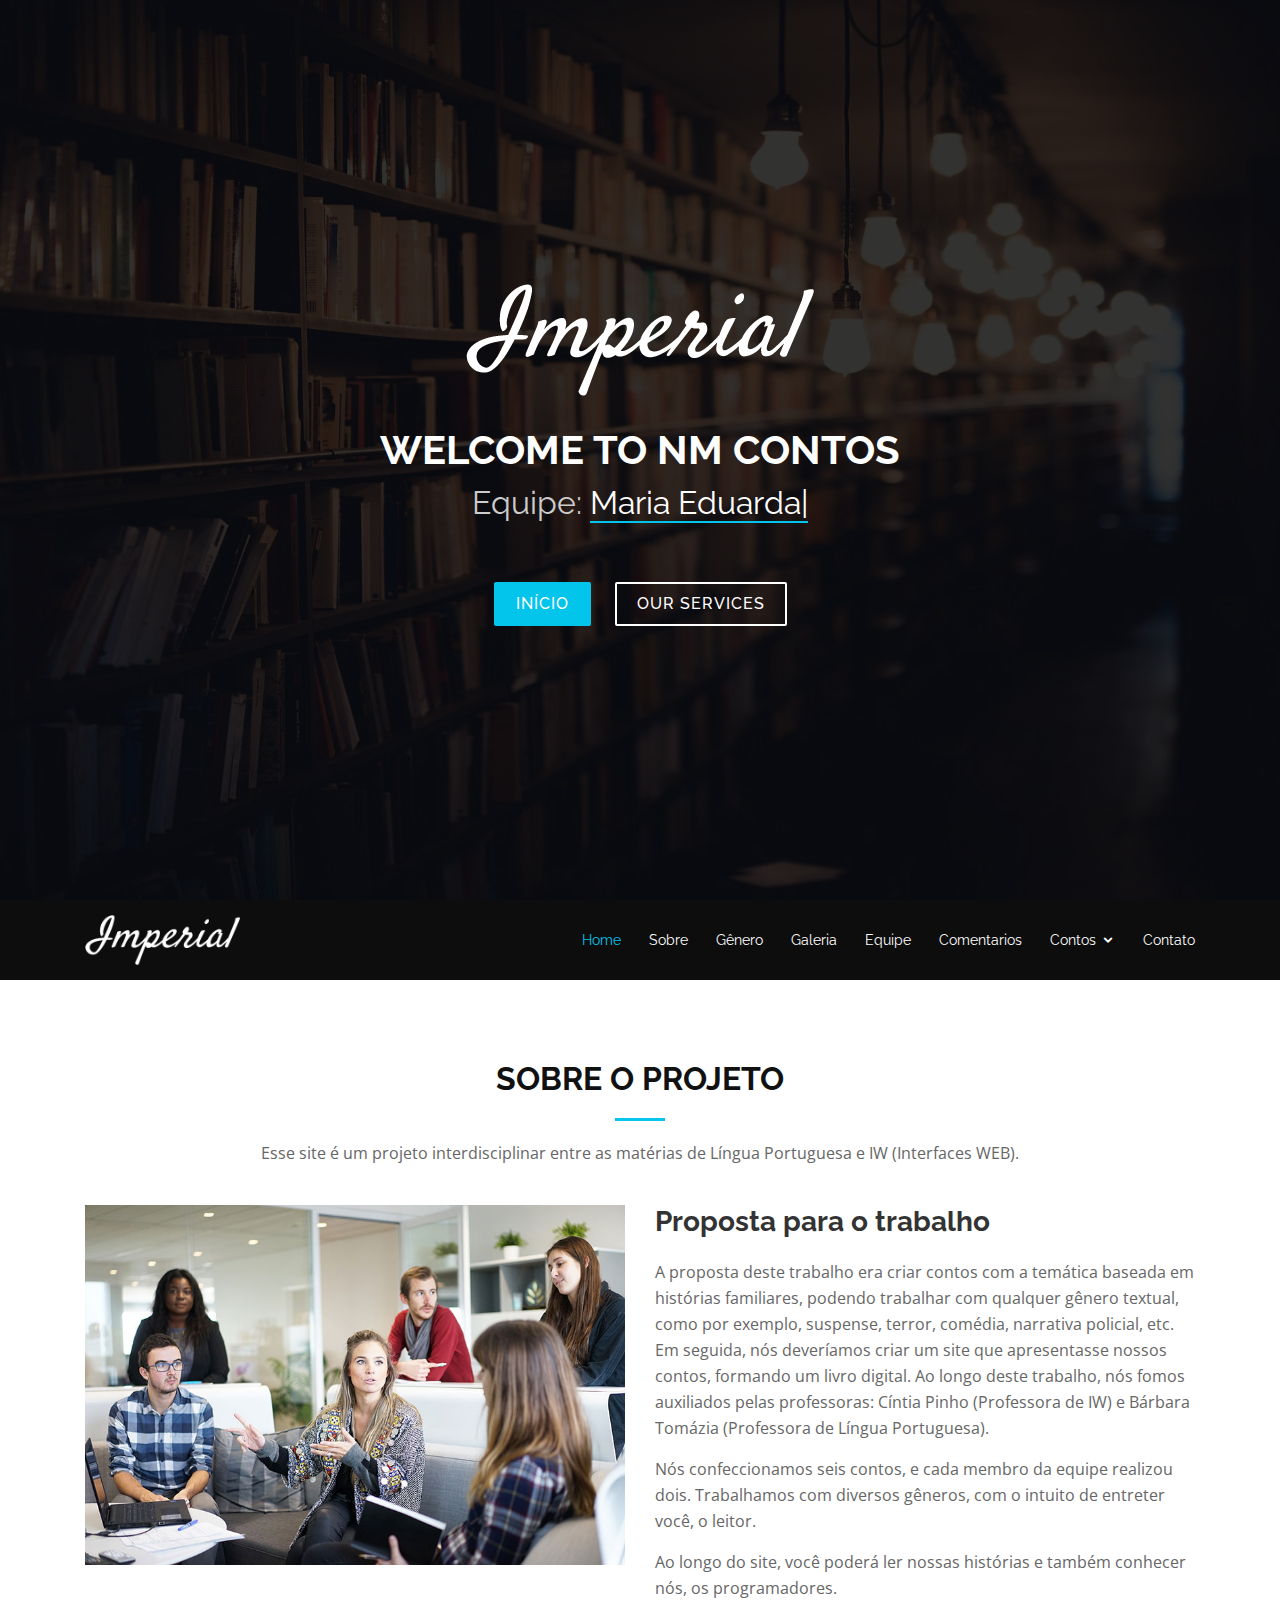
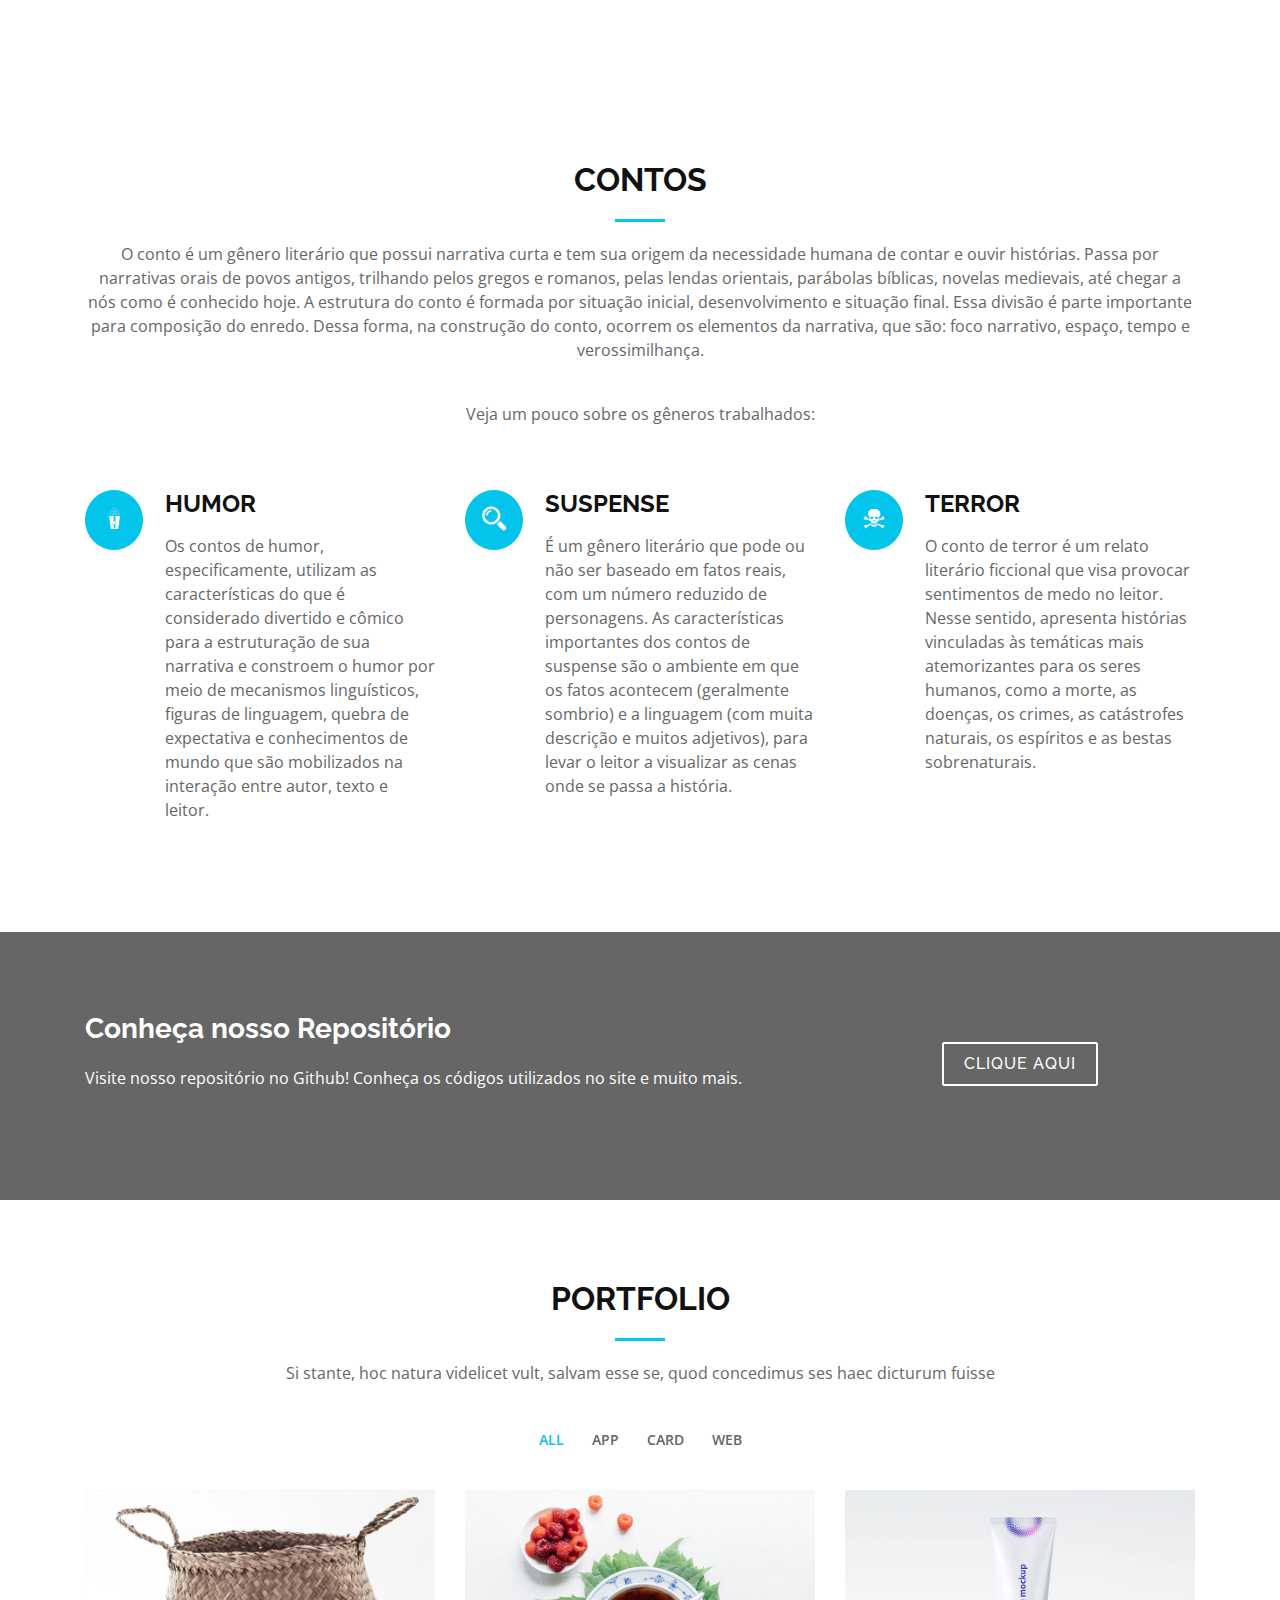
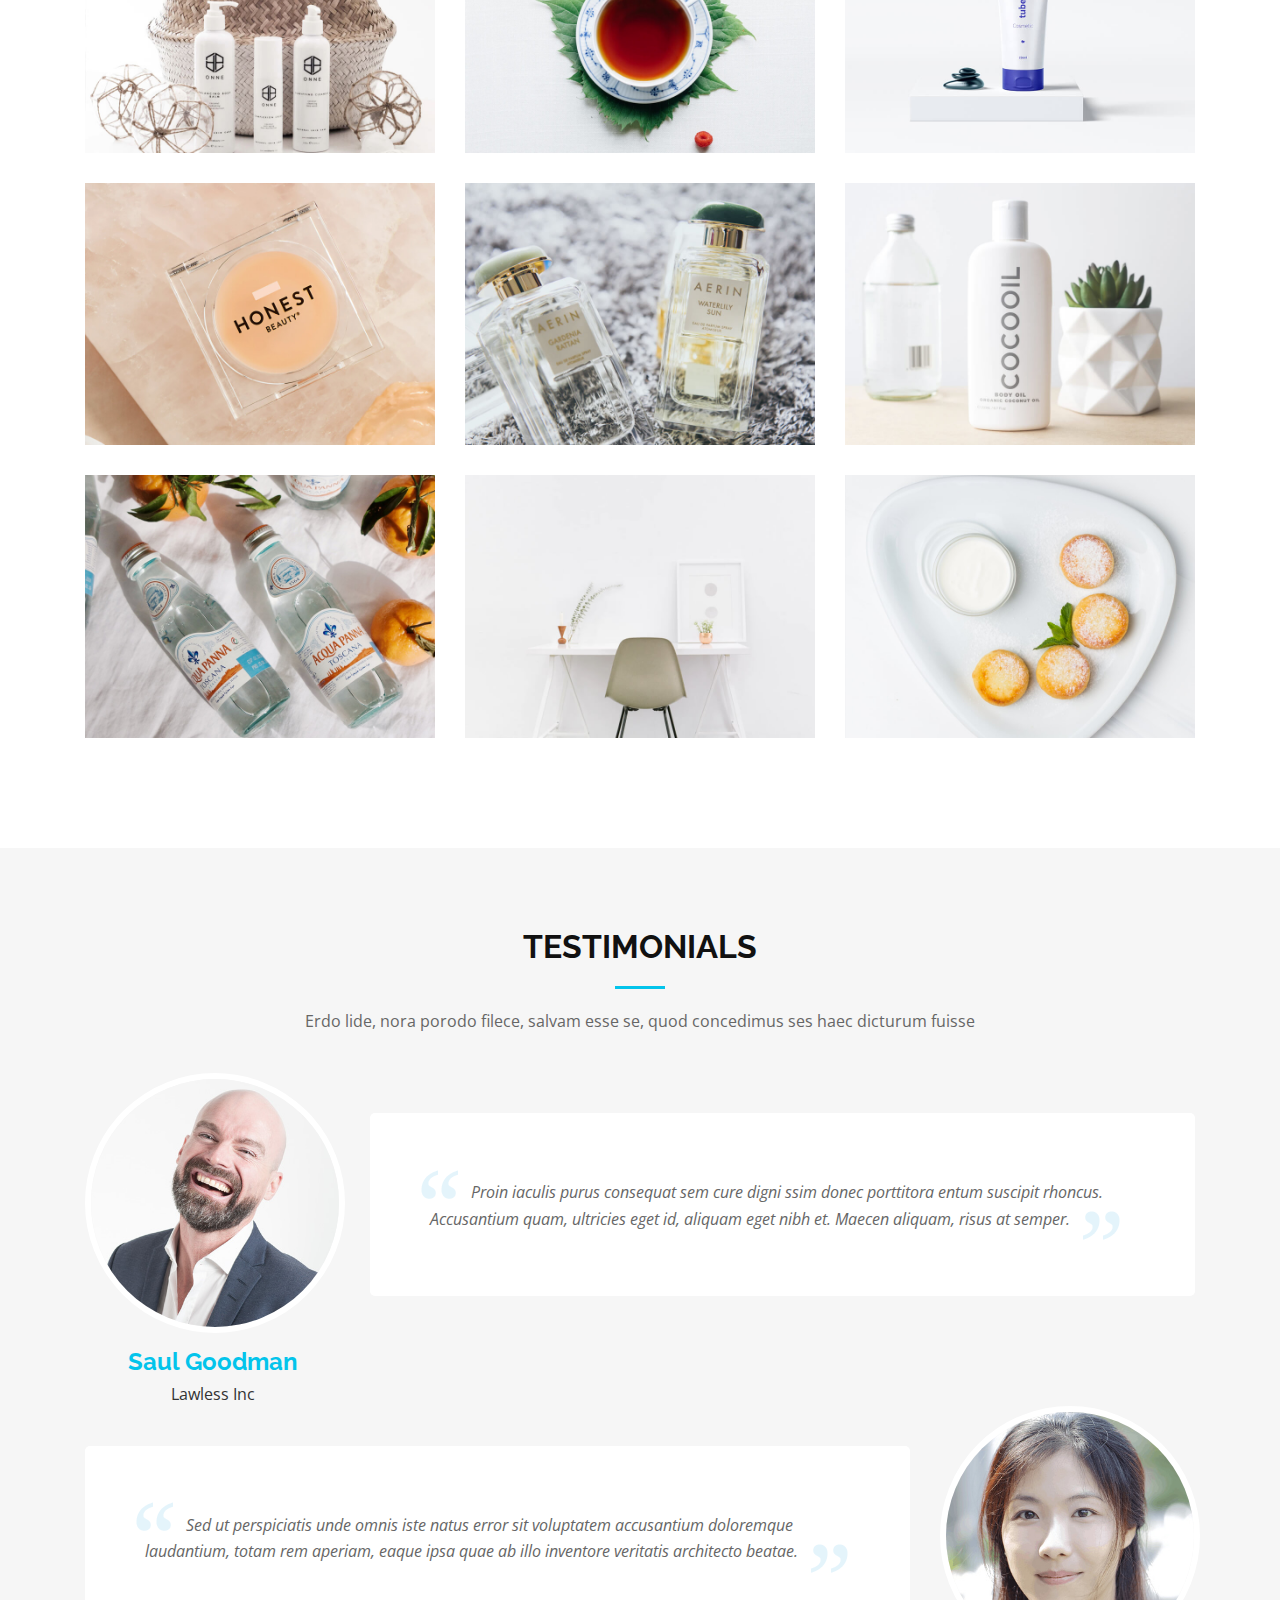
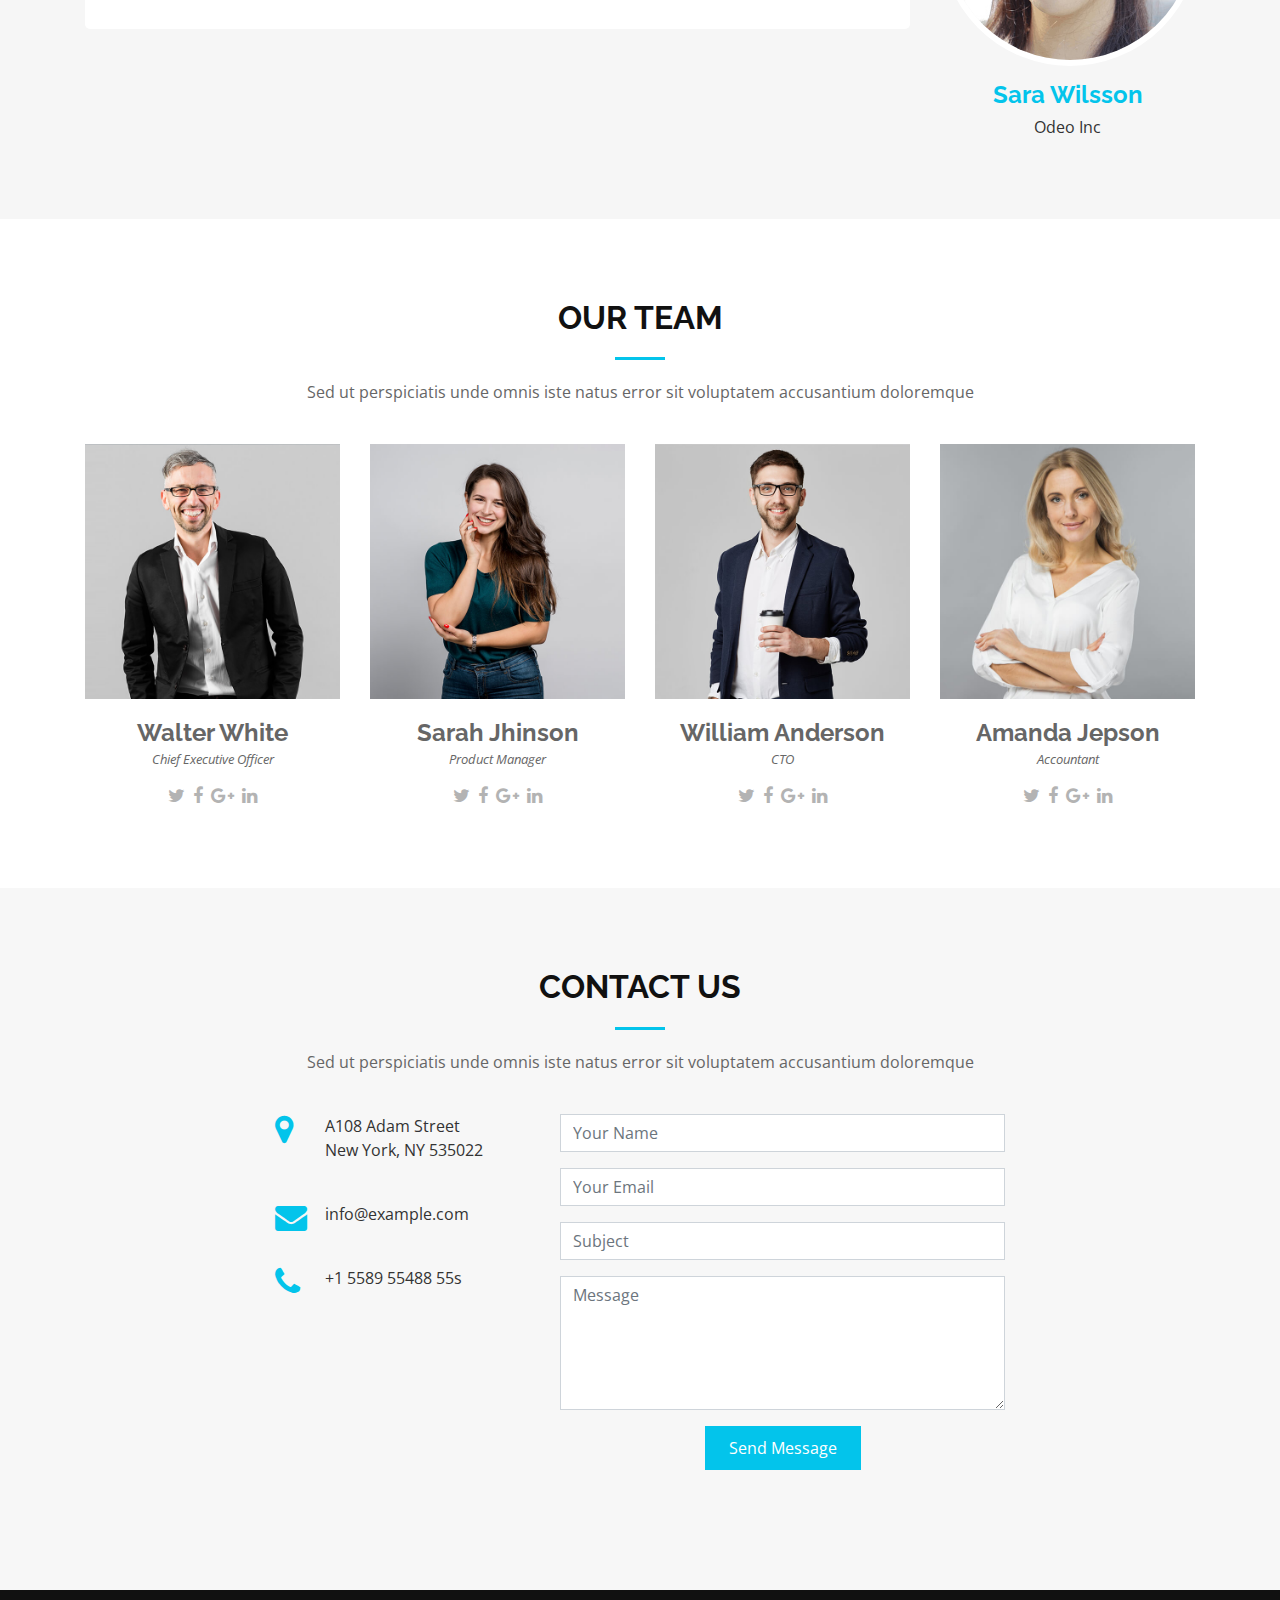
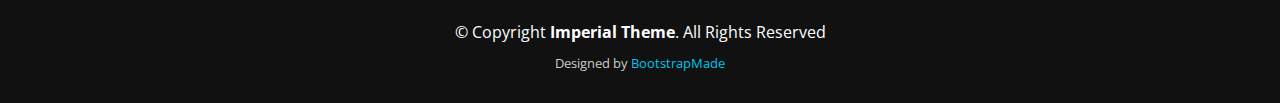
==== commit d49ead0f: "Atualização_site" ====
--- a/index.html
+++ b/index.html
@@ -172,7 +172,7 @@
             <p class="service-description">É um gênero literário que pode ou não ser baseado em fatos reais, com um número reduzido de personagens. As características importantes dos contos de suspense são o ambiente em que os fatos acontecem (geralmente sombrio) e a linguagem (com muita descrição e muitos adjetivos), para levar o leitor a visualizar as cenas onde se passa a história.</p>
           </div>
           <div class="col-lg-4 col-md-6 service-item">
-            <div class="service-icon"><i class="icofont-search-2"></i></div>
+            <div class="service-icon"><i class="icofont-danger-zone"></i></div>
             <h4 class="service-title"><a href="">Terror</a></h4>
             <p class="service-description">O conto de terror é um relato literário ficcional que visa provocar sentimentos de medo no leitor. Nesse sentido, apresenta histórias vinculadas às temáticas mais atemorizantes para os seres humanos, como a morte, as doenças, os crimes, as catástrofes naturais, os espíritos e as bestas sobrenaturais.</p>
           </div>
@@ -200,11 +200,11 @@
       <div class="container wow fadeInUp">
         <div class="row">
           <div class="col-md-8">
-            <h3 class="subscribe-title">Subscribe For Updates</h3>
-            <p class="subscribe-text">Join our 1000+ subscribers and get access to the latest tools, freebies, product announcements and much more!</p>
+            <h3 class="subscribe-title">Conheça nosso Repositório</h3>
+            <p class="subscribe-text">Visite nosso repositório no Github! Conheça os códigos utilizados no site e muito mais.</p>
           </div>
           <div class="col-md-4 subscribe-btn-container">
-            <a class="subscribe-btn" href="#">Subscribe Now</a>
+            <a class="subscribe-btn" href="https://github.com/Trabalhoetec/TrabalhoInterdisciplinar?classId=7f591e93-593e-4b31-b256-d2f608d2e33e&assignmentId=170a1f0a-7724-4e03-8b01-4ae03af09335&submissionId=3d65d07a-8584-7b1c-35f6-63cd54c2199f">CLIQUE AQUI</a>
           </div>
         </div>
       </div>
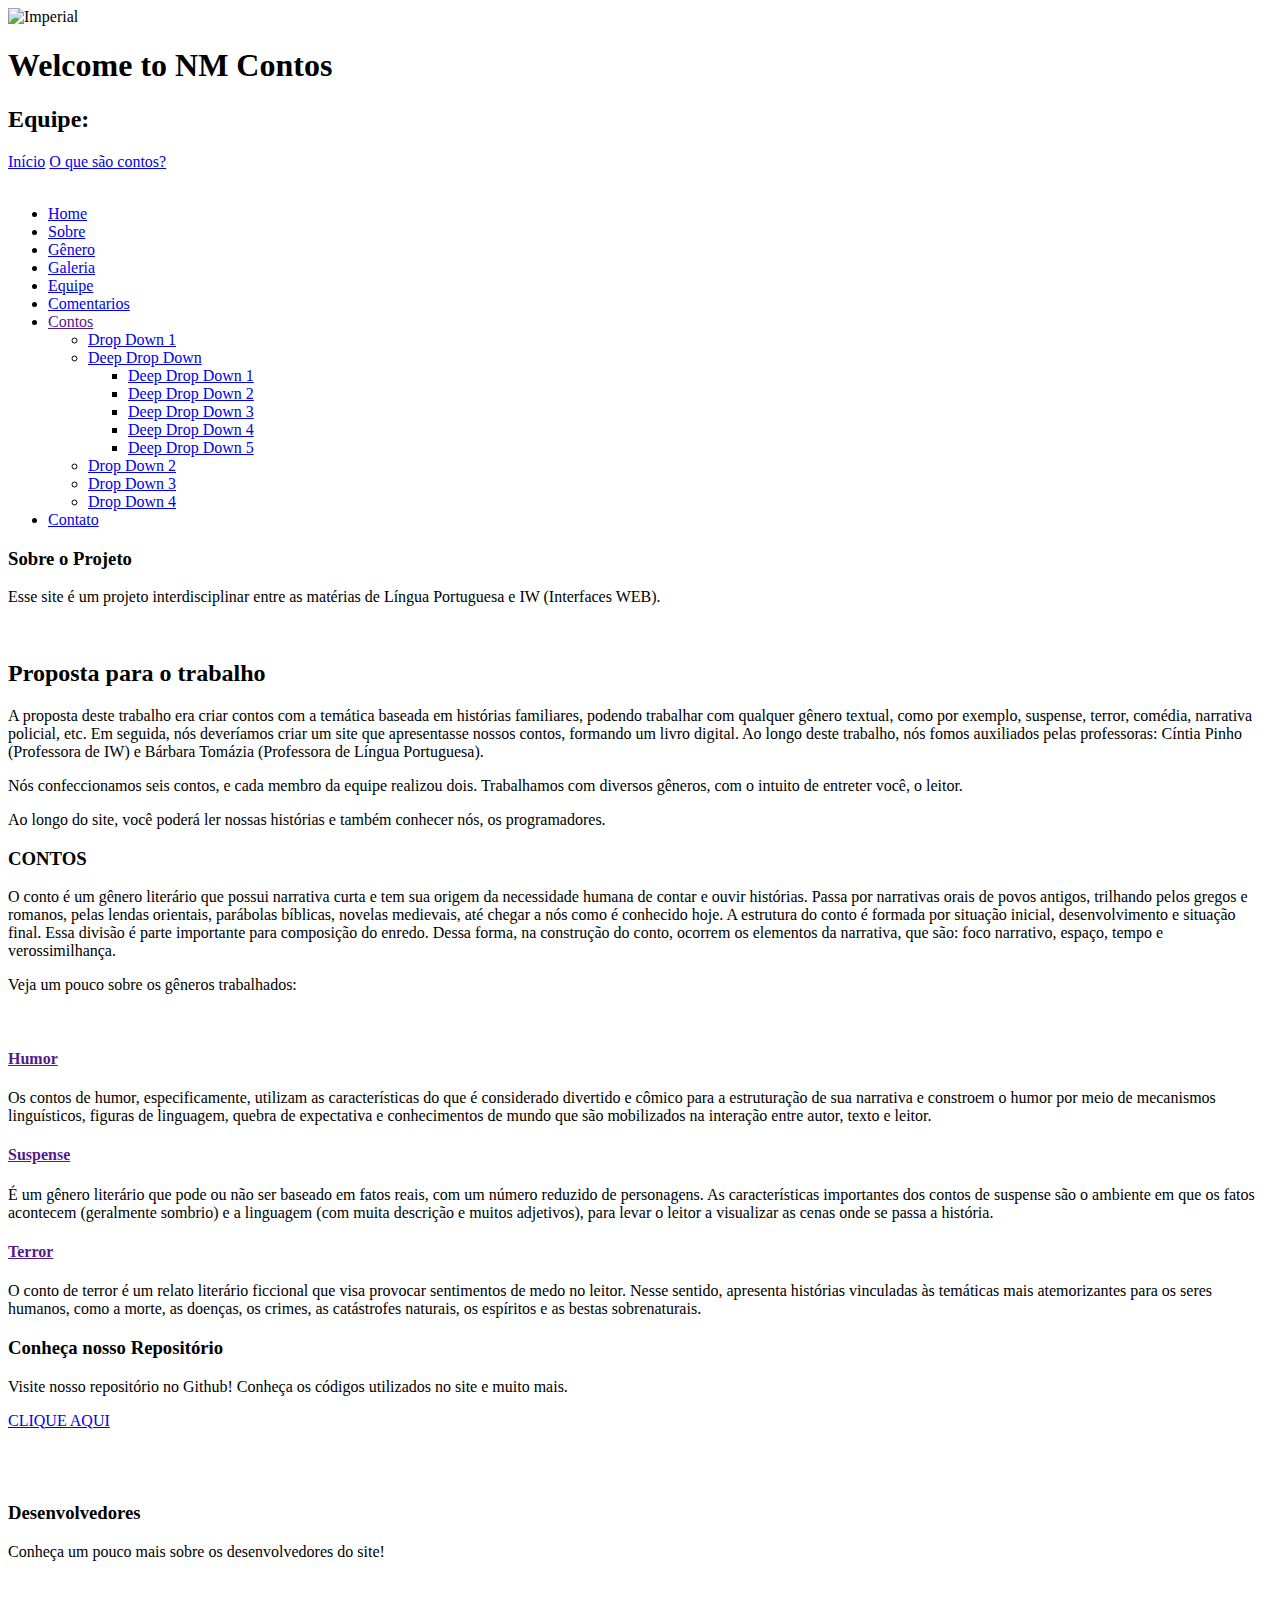
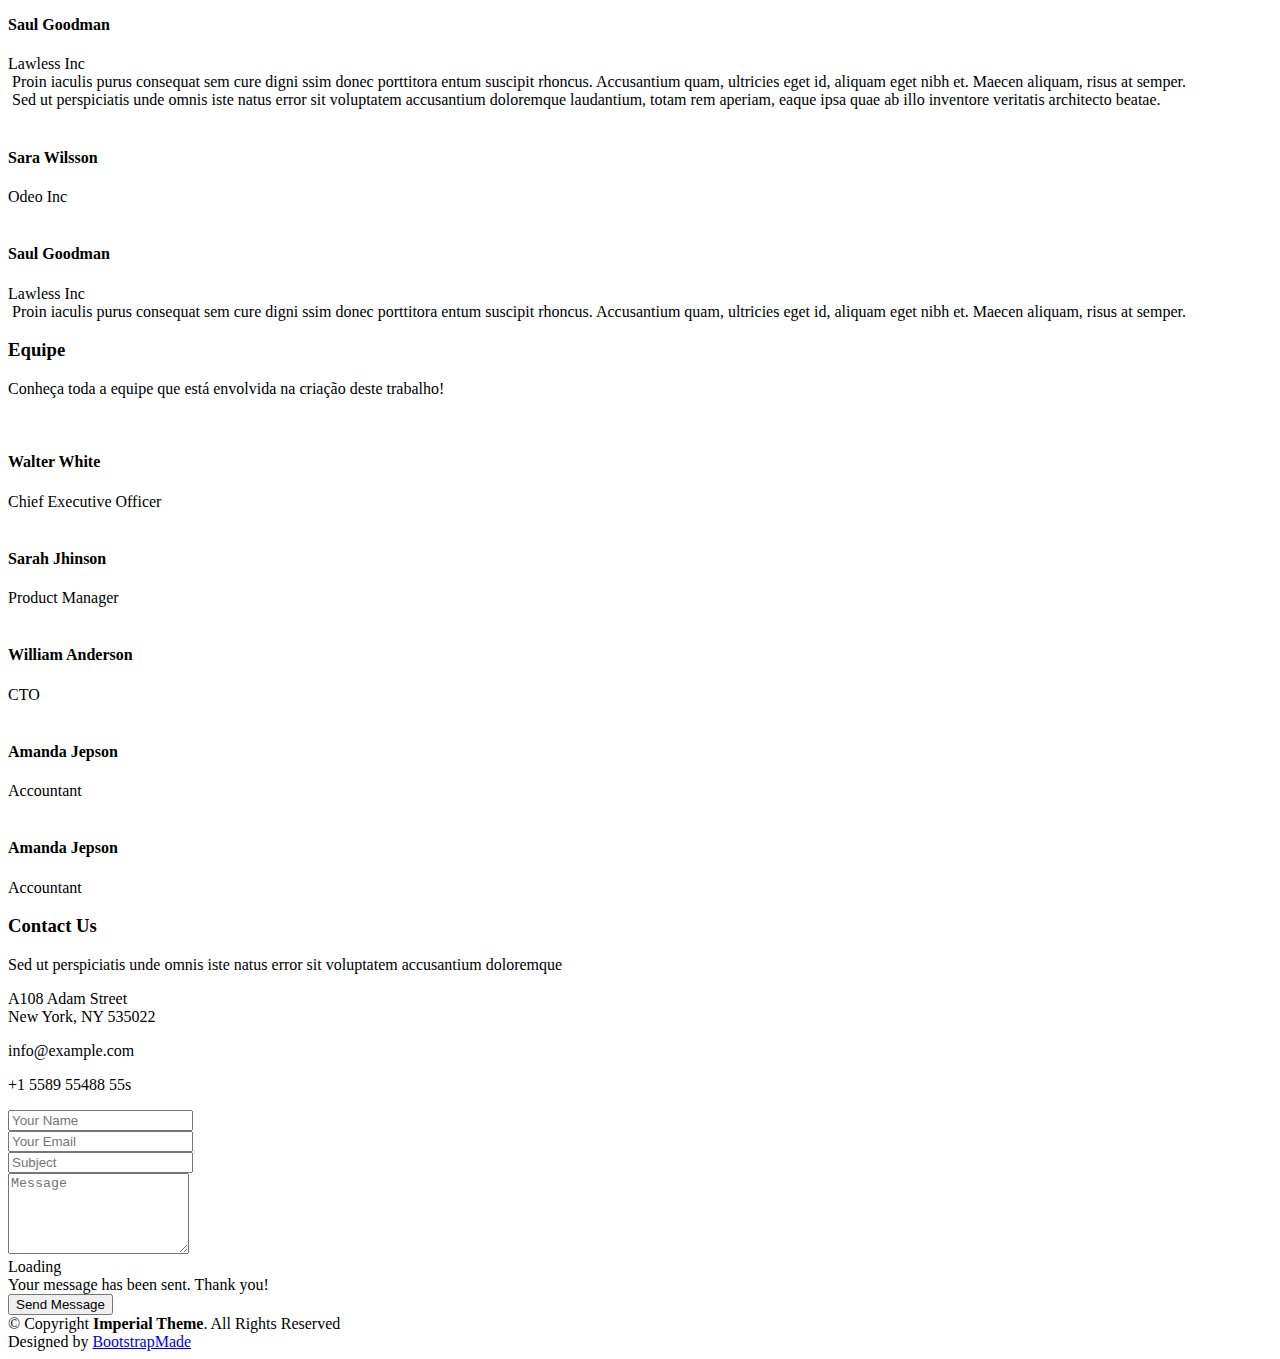
==== commit 84824480: "Site - Contos" ====
--- a/index.html
+++ b/index.html
@@ -63,7 +63,7 @@
         <h2>Equipe: <span class="typed" data-typed-items="Maria Eduarda Orsi, Matheus Souza Rodrigues, Nicolas Costa Ribeiro"></span></h2>
         <div class="actions">
           <a href="#about" class="btn-get-started">Início</a>
-          <a href="#services" class="btn-services">Our Services</a>
+          <a href="#services" class="btn-services">O que são contos?</a>
         </div>
       </div>
     </div>
@@ -127,7 +127,7 @@
         <div class="row">
 
           <div class="col-lg-6 about-img">
-            <img src="assets/img/about-img.jpg" alt="">
+            <img src="assets/img/about-img2.jpg" alt="">
           </div>
 
           <div class="col-md-6 about-content">
@@ -211,7 +211,7 @@
     </section><!-- End Subscrbe Section -->
 
     <!-- ======= Portfolio Section ======= -->
-    <section id="portfolio">
+    <!-- <section id="portfolio">
       <div class="container wow fadeInUp">
         <div class="row">
           <div class="col-md-12">
@@ -327,16 +327,20 @@
         </div>
 
       </div>
-    </section><!-- End Portfolio Section -->
+    </section> --><!-- End Portfolio Section -->
+
 
     <!-- ======= Testimonials Section ======= -->
     <section id="testimonials">
       <div class="container wow fadeInUp">
         <div class="row">
           <div class="col-md-12">
-            <h3 class="section-title">Testimonials</h3>
+            <br>
+            <br>
+            <br>
+            <h3 class="section-title">Desenvolvedores</h3>
             <div class="section-title-divider"></div>
-            <p class="section-description">Erdo lide, nora porodo filece, salvam esse se, quod concedimus ses haec dicturum fuisse</p>
+            <p class="section-description">Conheça um pouco mais sobre os desenvolvedores do site!</p>
           </div>
         </div>
 
@@ -370,6 +374,21 @@
           </div>
         </div>
 
+        <div class="row">
+          <div class="col-md-3">
+            <div class="profile">
+              <div class="pic"><img src="assets/img/client-1.jpg" alt=""></div>
+              <h4>Saul Goodman</h4>
+              <span>Lawless Inc</span>
+            </div>
+          </div>
+          <div class="col-md-9">
+            <div class="quote">
+              <b><img src="assets/img/quote_sign_left.png" alt=""></b> Proin iaculis purus consequat sem cure digni ssim donec porttitora entum suscipit rhoncus. Accusantium quam, ultricies eget id, aliquam eget nibh et. Maecen aliquam, risus at semper. <small><img src="assets/img/quote_sign_right.png" alt=""></small>
+            </div>
+          </div>
+        </div>
+
       </div>
     </section><!-- End Testimonials Section -->
 
@@ -378,9 +397,9 @@
       <div class="container wow fadeInUp">
         <div class="row">
           <div class="col-md-12">
-            <h3 class="section-title">Our Team</h3>
+            <h3 class="section-title">Equipe</h3>
             <div class="section-title-divider"></div>
-            <p class="section-description">Sed ut perspiciatis unde omnis iste natus error sit voluptatem accusantium doloremque</p>
+            <p class="section-description">Conheça toda a equipe que está envolvida na criação deste trabalho!</p>
           </div>
         </div>
 
@@ -441,6 +460,20 @@
             </div>
           </div>
 
+          <div class="col-md-3">
+            <div class="member">
+              <div class="pic"><img src="assets/img/team/team-4.jpg" alt=""></div>
+              <h4>Amanda Jepson</h4>
+              <span>Accountant</span>
+              <div class="social">
+                <a href=""><i class="fa fa-twitter"></i></a>
+                <a href=""><i class="fa fa-facebook"></i></a>
+                <a href=""><i class="fa fa-google-plus"></i></a>
+                <a href=""><i class="fa fa-linkedin"></i></a>
+              </div>
+            </div>
+          </div>
+          
         </div>
       </div>
     </section><!-- End Team Section -->
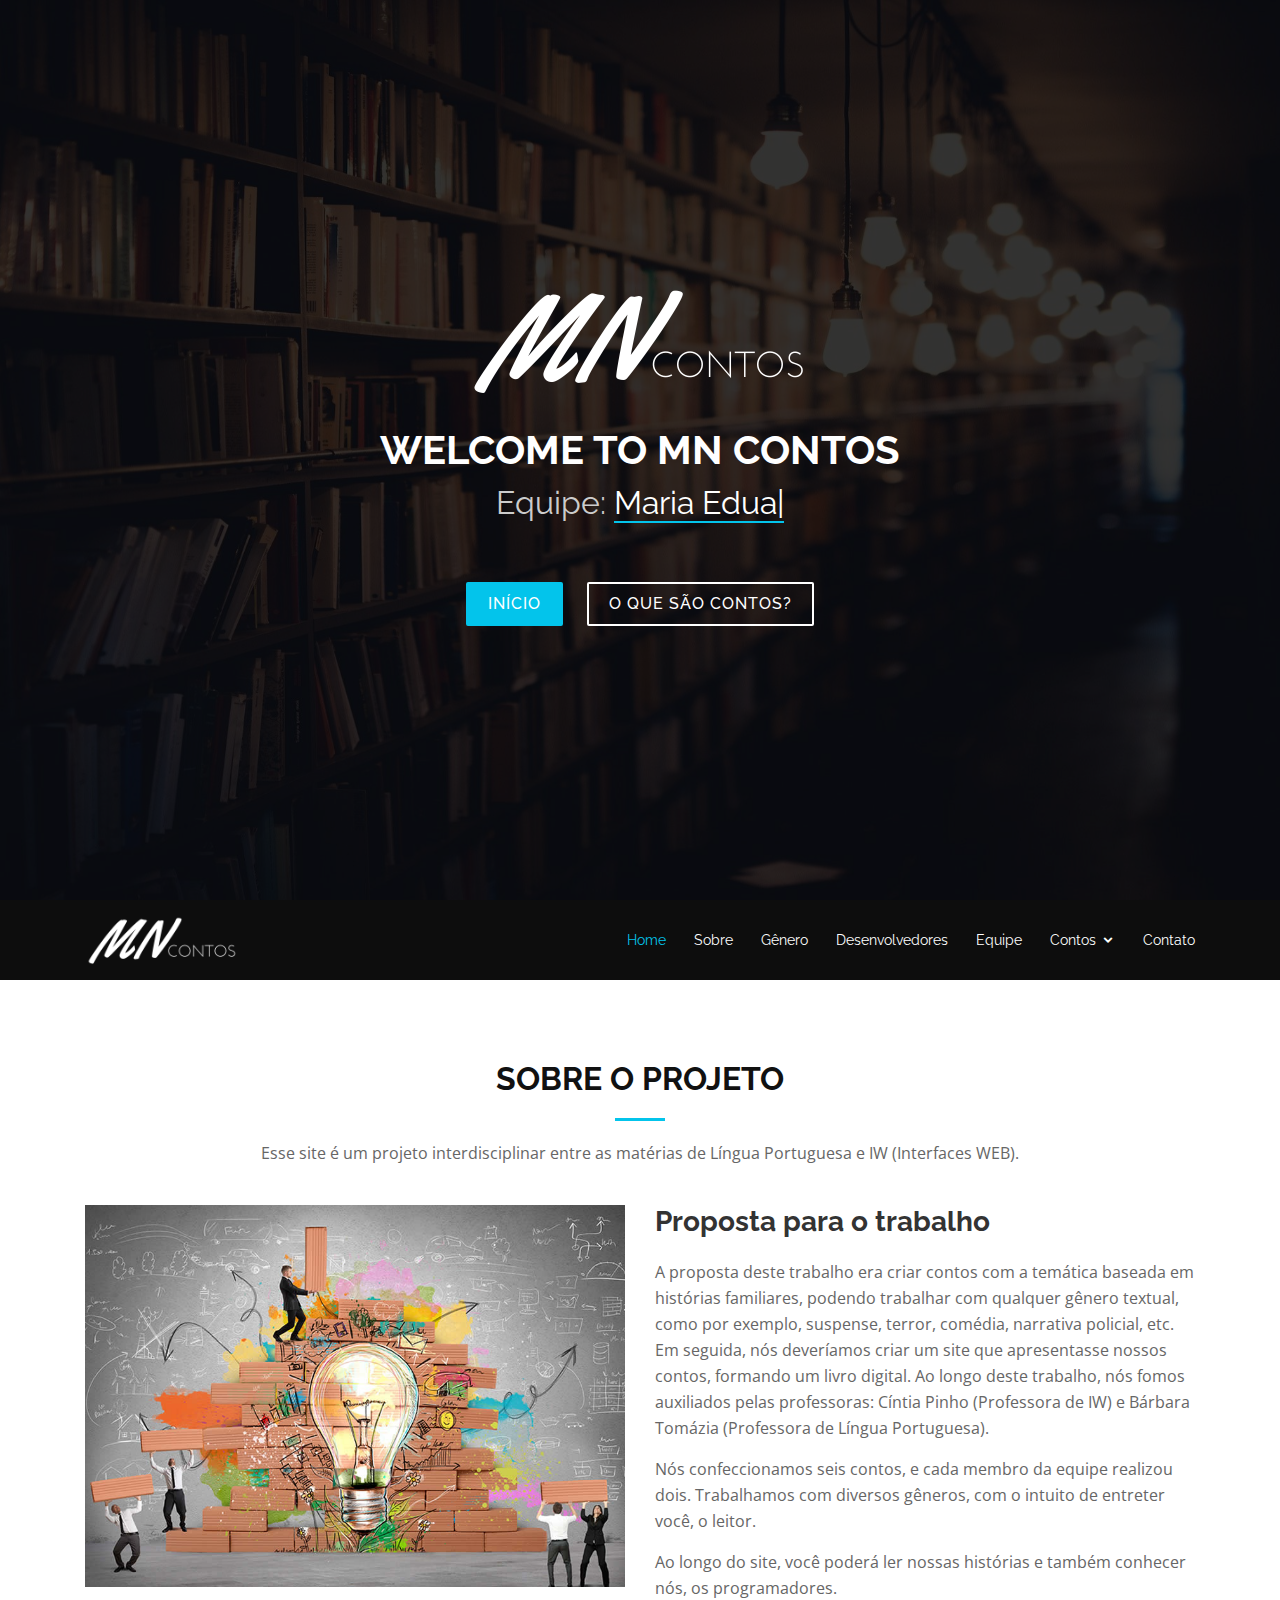
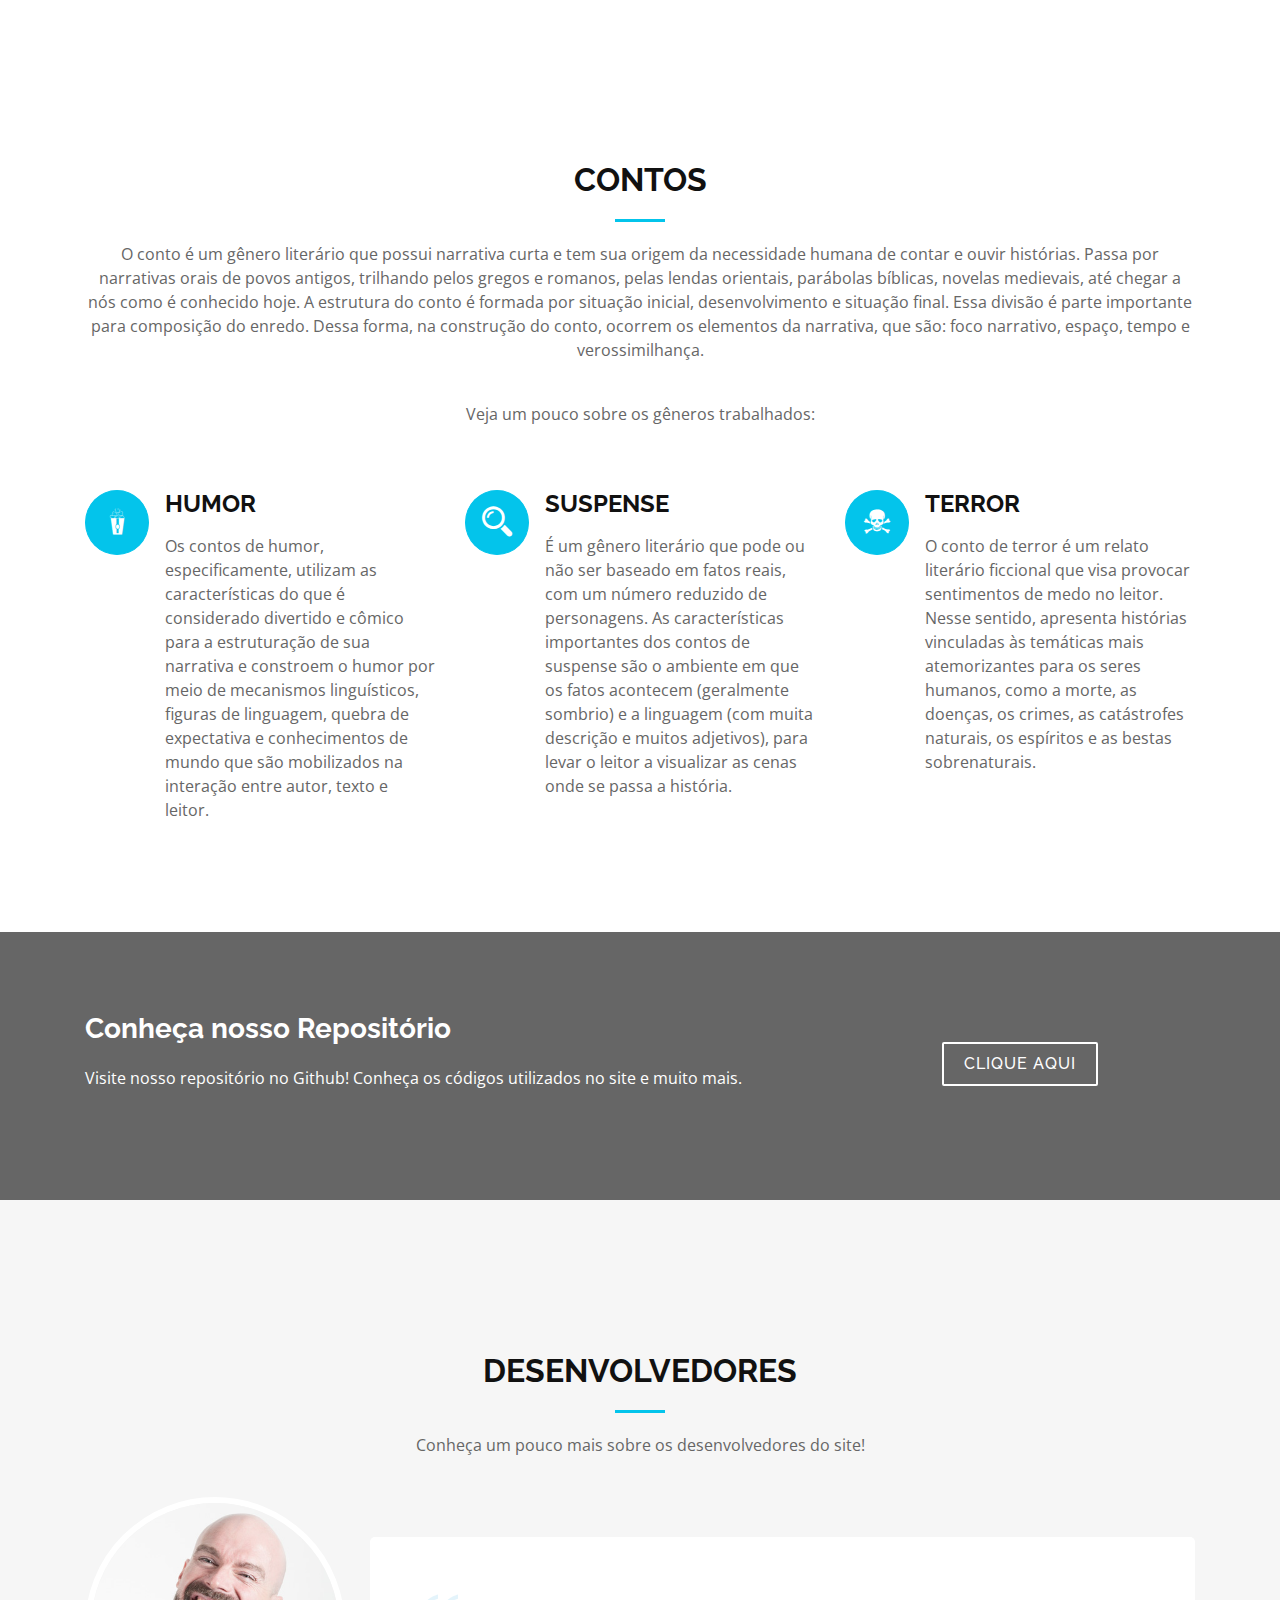
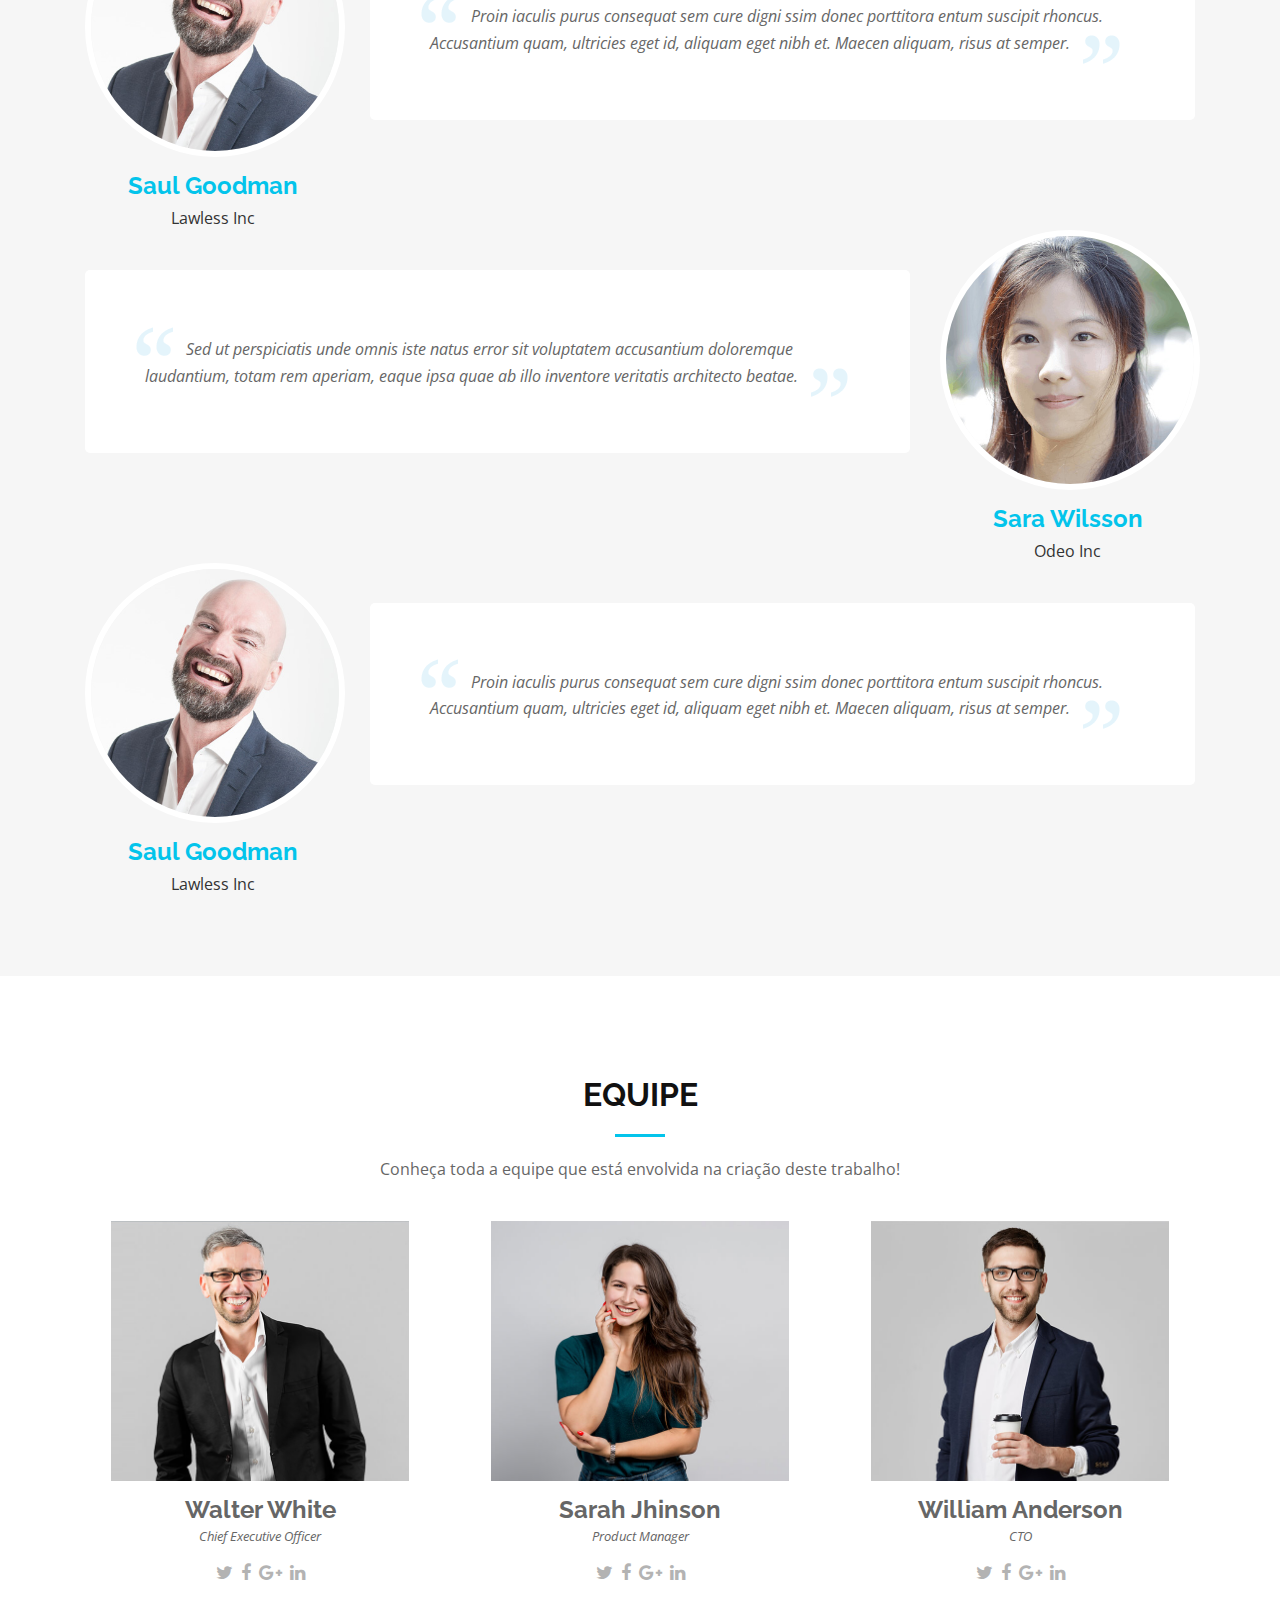
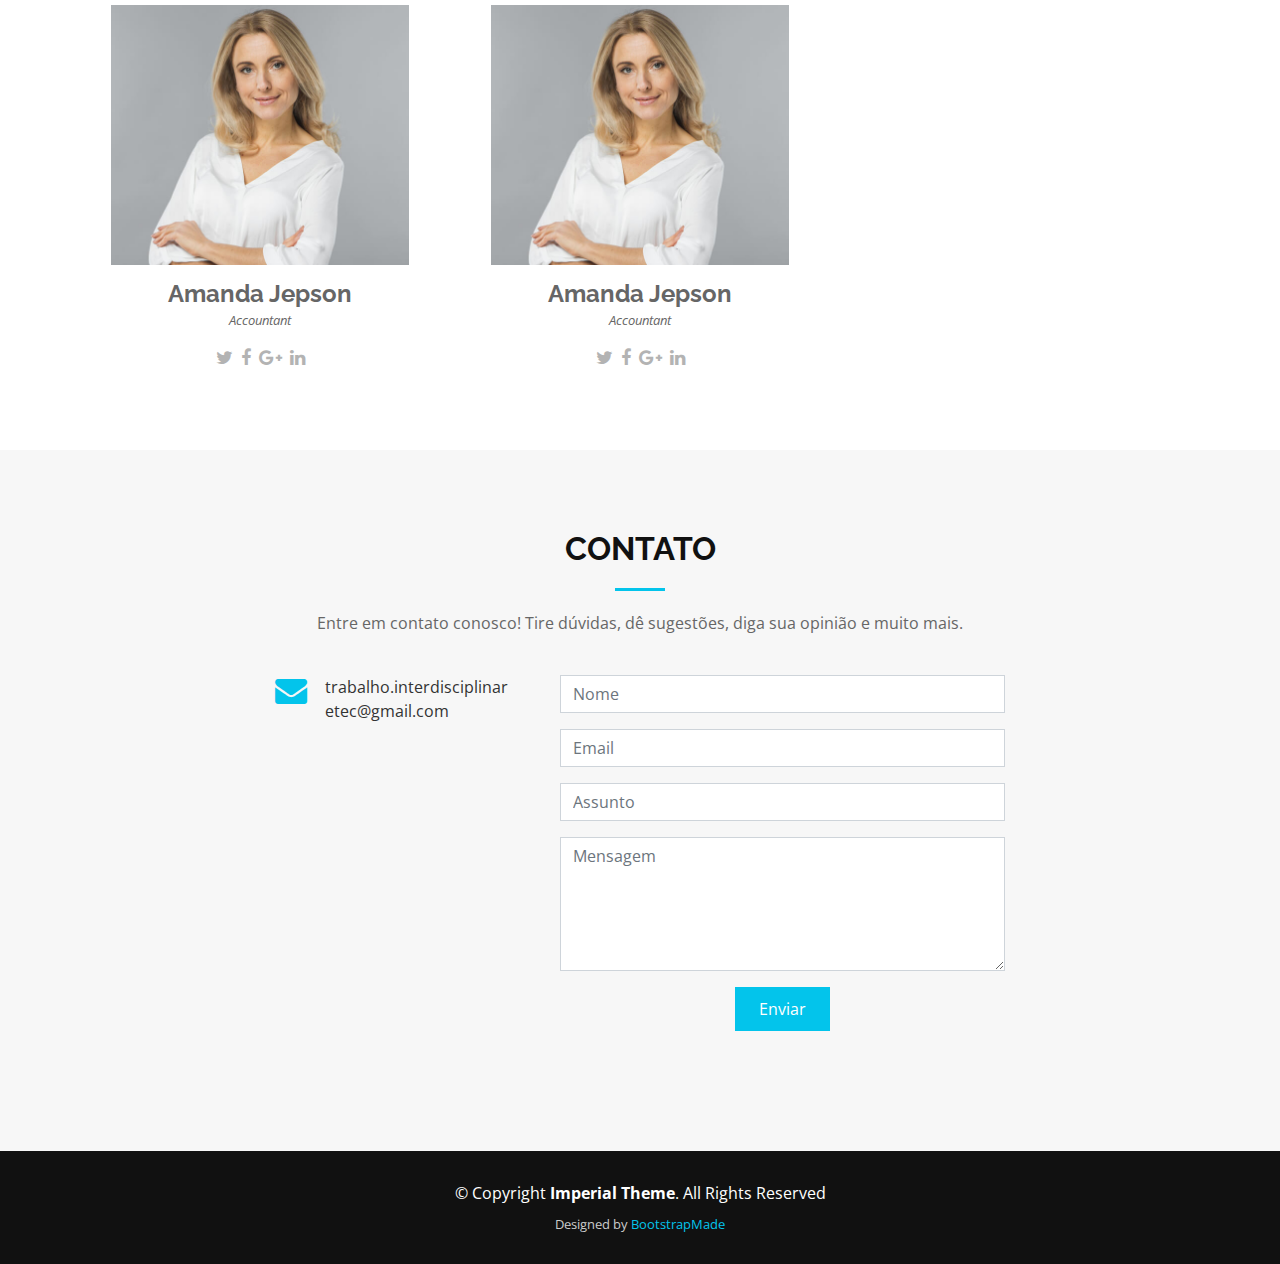
==== commit a0324655: "Site - Contos" ====
--- a/index.html
+++ b/index.html
@@ -5,7 +5,7 @@
   <meta charset="utf-8">
   <meta content="width=device-width, initial-scale=1.0" name="viewport">
 
-  <title>NM Contos</title>
+  <title>MN Contos</title>
   <meta content="" name="description">
   <meta content="" name="keywords">
 
@@ -59,7 +59,7 @@
           <img class="" src="assets/img/logo.png" alt="Imperial">
         </div>
 
-        <h1>Welcome to NM Contos</h1>
+        <h1>Welcome to MN Contos</h1>
         <h2>Equipe: <span class="typed" data-typed-items="Maria Eduarda Orsi, Matheus Souza Rodrigues, Nicolas Costa Ribeiro"></span></h2>
         <div class="actions">
           <a href="#about" class="btn-get-started">Início</a>
@@ -82,26 +82,39 @@
           <li class="active"><a href="index.html">Home</a></li>
           <li><a href="#about">Sobre</a></li>
           <li><a href="#services">Gênero</a></li>
-          <li><a href="#portfolio">Galeria</a></li>
+          <!-- <li><a href="#portfolio">Galeria</a></li> -->
+          <li><a href="#testimonials">Desenvolvedores</a></li>
           <li><a href="#team">Equipe</a></li>
-          <li><a href="#testimonials">Comentarios</a></li>
           <li class="drop-down"><a href="">Contos</a>
             <ul>
-              <li><a href="#">Drop Down 1</a></li>
-              <li class="drop-down"><a href="#">Deep Drop Down</a>
+              <!-- <li><a href="#">Drop Down 1</a></li> -->
+              <li class="drop-down"><a>Humor</a>
+                <ul>
+                  <li><a href="#">A Busca em Vão</a></li>
+                  <li><a href="#">De Portões Abertos</a></li>
+                </ul>
+              </li>
+
+              <li class="drop-down"><a>Suspense</a>
+                <ul>
+                  <li><a href="medo_a_trajetoria.html">Medo: a trajetória</a></li>
+                  <li><a href="#">Uma Fogueira e um Mistério</a></li>
+                </ul>
+              </li>
+
+              <li class="drop-down"><a>Terror</a>
                 <ul>
                   <li><a href="#">Deep Drop Down 1</a></li>
-                  <li><a href="#">Deep Drop Down 2</a></li>
-                  <li><a href="#">Deep Drop Down 3</a></li>
-                  <li><a href="#">Deep Drop Down 4</a></li>
-                  <li><a href="#">Deep Drop Down 5</a></li>
+                  <li><a href="#">Deep Drop Down 1</a></li>
                 </ul>
               </li>
-              <li><a href="#">Drop Down 2</a></li>
+            </ul>
+
+              <!-- <li><a href="#">Drop Down 2</a></li>
               <li><a href="#">Drop Down 3</a></li>
               <li><a href="#">Drop Down 4</a></li>
             </ul>
-          </li>
+          </li> -->
           <li><a href="#contact">Contato</a></li>
 
         </ul>
@@ -404,7 +417,7 @@
         </div>
 
         <div class="row">
-          <div class="col-md-3">
+          <div class="col-md-4">
             <div class="member">
               <div class="pic"><img src="assets/img/team/team-1.jpg" alt=""></div>
               <h4>Walter White</h4>
@@ -418,7 +431,7 @@
             </div>
           </div>
 
-          <div class="col-md-3">
+          <div class="col-md-4">
             <div class="member">
               <div class="pic"><img src="assets/img/team/team-2.jpg" alt=""></div>
               <h4>Sarah Jhinson</h4>
@@ -432,7 +445,7 @@
             </div>
           </div>
 
-          <div class="col-md-3">
+          <div class="col-md-4">
             <div class="member">
               <div class="pic"><img src="assets/img/team/team-3.jpg" alt=""></div>
               <h4>William Anderson</h4>
@@ -446,7 +459,7 @@
             </div>
           </div>
 
-          <div class="col-md-3">
+          <div class="col-md-4">
             <div class="member">
               <div class="pic"><img src="assets/img/team/team-4.jpg" alt=""></div>
               <h4>Amanda Jepson</h4>
@@ -460,7 +473,7 @@
             </div>
           </div>
 
-          <div class="col-md-3">
+          <div class="col-md-4">
             <div class="member">
               <div class="pic"><img src="assets/img/team/team-4.jpg" alt=""></div>
               <h4>Amanda Jepson</h4>
@@ -483,28 +496,19 @@
       <div class="container wow fadeInUp">
         <div class="row">
           <div class="col-md-12">
-            <h3 class="section-title">Contact Us</h3>
+            <h3 class="section-title">Contato</h3>
             <div class="section-title-divider"></div>
-            <p class="section-description">Sed ut perspiciatis unde omnis iste natus error sit voluptatem accusantium doloremque</p>
+            <p class="section-description">Entre em contato conosco! Tire dúvidas, dê sugestões, diga sua opinião e muito mais.</p>
           </div>
         </div>
 
         <div class="row justify-content-center">
           <div class="col-lg-3 col-md-4">
             <div class="info">
-              <div>
-                <i class="fa fa-map-marker"></i>
-                <p>A108 Adam Street<br>New York, NY 535022</p>
-              </div>
 
               <div>
                 <i class="fa fa-envelope"></i>
-                <p>info@example.com</p>
-              </div>
-
-              <div>
-                <i class="fa fa-phone"></i>
-                <p>+1 5589 55488 55s</p>
+                <p>trabalho.interdisciplinar<br>etec@gmail.com</p>
               </div>
 
             </div>
@@ -514,19 +518,19 @@
             <div class="form">
               <form action="forms/contact.php" method="post" role="form" class="php-email-form">
                 <div class="form-group">
-                  <input type="text" name="name" class="form-control" id="name" placeholder="Your Name" data-rule="minlen:4" data-msg="Please enter at least 4 chars" />
+                  <input type="text" name="name" class="form-control" id="name" placeholder="Nome" data-rule="minlen:4" data-msg="Please enter at least 4 chars" />
                   <div class="validate"></div>
                 </div>
                 <div class="form-group">
-                  <input type="email" class="form-control" name="email" id="email" placeholder="Your Email" data-rule="email" data-msg="Please enter a valid email" />
+                  <input type="email" class="form-control" name="email" id="email" placeholder="Email" data-rule="email" data-msg="Please enter a valid email" />
                   <div class="validate"></div>
                 </div>
                 <div class="form-group">
-                  <input type="text" class="form-control" name="subject" id="subject" placeholder="Subject" data-rule="minlen:4" data-msg="Please enter at least 8 chars of subject" />
+                  <input type="text" class="form-control" name="subject" id="subject" placeholder="Assunto" data-rule="minlen:4" data-msg="Please enter at least 8 chars of subject" />
                   <div class="validate"></div>
                 </div>
                 <div class="form-group">
-                  <textarea class="form-control" name="message" rows="5" data-rule="required" data-msg="Please write something for us" placeholder="Message"></textarea>
+                  <textarea class="form-control" name="message" rows="5" data-rule="required" data-msg="Please write something for us" placeholder="Mensagem"></textarea>
                   <div class="validate"></div>
                 </div>
                 <div class="mb-3">
@@ -534,7 +538,7 @@
                   <div class="error-message"></div>
                   <div class="sent-message">Your message has been sent. Thank you!</div>
                 </div>
-                <div class="text-center"><button type="submit">Send Message</button></div>
+                <div class="text-center"><button type="submit">Enviar</button></div>
               </form>
             </div>
           </div>
--- a/assets/vendor/venobox/venobox.css
+++ b/assets/vendor/venobox/venobox.css
@@ -0,0 +1,250 @@
+/* ------ venobox.css --------*/
+.vbox-overlay *, .vbox-overlay *:before, .vbox-overlay *:after{
+    -webkit-backface-visibility: hidden;
+    -webkit-box-sizing:border-box;
+    -moz-box-sizing:border-box;
+    box-sizing:border-box;
+}
+.vbox-overlay * { 
+    -webkit-backface-visibility: visible;
+    backface-visibility: visible;
+}
+.vbox-overlay{
+    display: -webkit-flex;
+    display: flex;
+    -webkit-flex-direction: column;
+    flex-direction: column;
+    -webkit-justify-content: center;
+    justify-content: center;
+    -webkit-align-items: center;
+    align-items: center;
+    position: fixed;
+    left: 0;
+    top: 0;
+    bottom: 0;
+    right: 0;
+    z-index: 999999;
+}
+
+/* ----- navigation ----- */
+.vbox-title{
+    width: 100%;
+    height: 40px;
+    float: left;
+    text-align: center;
+    line-height: 28px;
+    font-size: 12px;
+    padding: 6px 50px;
+    overflow: hidden;
+    position: fixed;
+    display: none;
+    left: 0;
+    z-index: 89;
+}
+.vbox-close{
+    cursor: pointer;
+    position: fixed;
+    top: -1px;
+    right: 0;
+    width: 50px;
+    height: 40px;
+    padding: 6px;
+    display: block;
+    background-position:10px center;
+    overflow: hidden;
+    font-size: 24px;
+    line-height: 1;
+    text-align: center;
+    z-index: 99;
+}
+.vbox-left{
+    cursor: pointer;
+    position: fixed;
+    left: 0;
+    height: 40px;
+    overflow: hidden;
+    line-height: 28px;
+    font-size: 12px;
+    z-index: 99;
+    display: flex;
+    align-items:center;
+}
+.vbox-num{
+    display: inline-block;
+    margin: 6px 0 6px 15px;
+}
+/* ----- Social share ----- */
+.vbox-share{
+    line-height: 28px;
+    font-size: 12px;
+    overflow: hidden;
+    position: fixed;
+    left: 0;
+    z-index: 98;
+    display: flex;
+    align-items:center;
+    justify-content: center;
+    width: 100%;
+    text-align: center;
+}
+.vbox-share svg{
+    max-height: 28px;
+    width: 28px;
+    z-index: 10;
+    margin-left: 12px;
+    margin-top: 6px;
+    margin-bottom: 6px;
+    vertical-align: middle;
+}
+
+
+/* ----- navigation ARROWS ----- */
+.vbox-next, .vbox-prev{
+    position: fixed;
+    top: 50%;
+    margin-top: -15px;
+    overflow: hidden;
+    cursor: pointer;
+    display: block;
+    width: 45px;
+    height: 45px;
+    z-index: 99;
+}
+.vbox-next span, .vbox-prev span{
+    position: relative;
+    width: 20px;
+    height: 20px;
+    border: 2px solid transparent;
+    border-top-color: #B6B6B6;
+    border-right-color: #B6B6B6;
+    text-indent: -100px;
+    position: absolute;
+    top: 8px;
+    display: block;
+}
+.vbox-prev{
+    left: 15px;
+}
+.vbox-next{
+    right: 15px;
+}
+.vbox-prev span{
+    left: 10px;
+    -ms-transform: rotate(-135deg);
+    -webkit-transform: rotate(-135deg);
+    transform: rotate(-135deg);
+}
+.vbox-next span{
+    -ms-transform: rotate(45deg);
+    -webkit-transform: rotate(45deg);
+    transform: rotate(45deg);
+    right: 10px;
+}
+/* ------- inline window ------ */
+.vbox-inline{
+    width: 420px;
+    height: 315px;
+    height: 70vh;
+    padding: 10px;
+    background: #fff;
+    margin: 0 auto;
+    overflow: auto;
+    text-align: left;
+}
+/* ------- Video & iFrames window ------ */
+.venoframe{
+    max-width: 100%;
+    width: 100%;
+    border: none;
+    width: 100%;
+    height: 260px;
+ 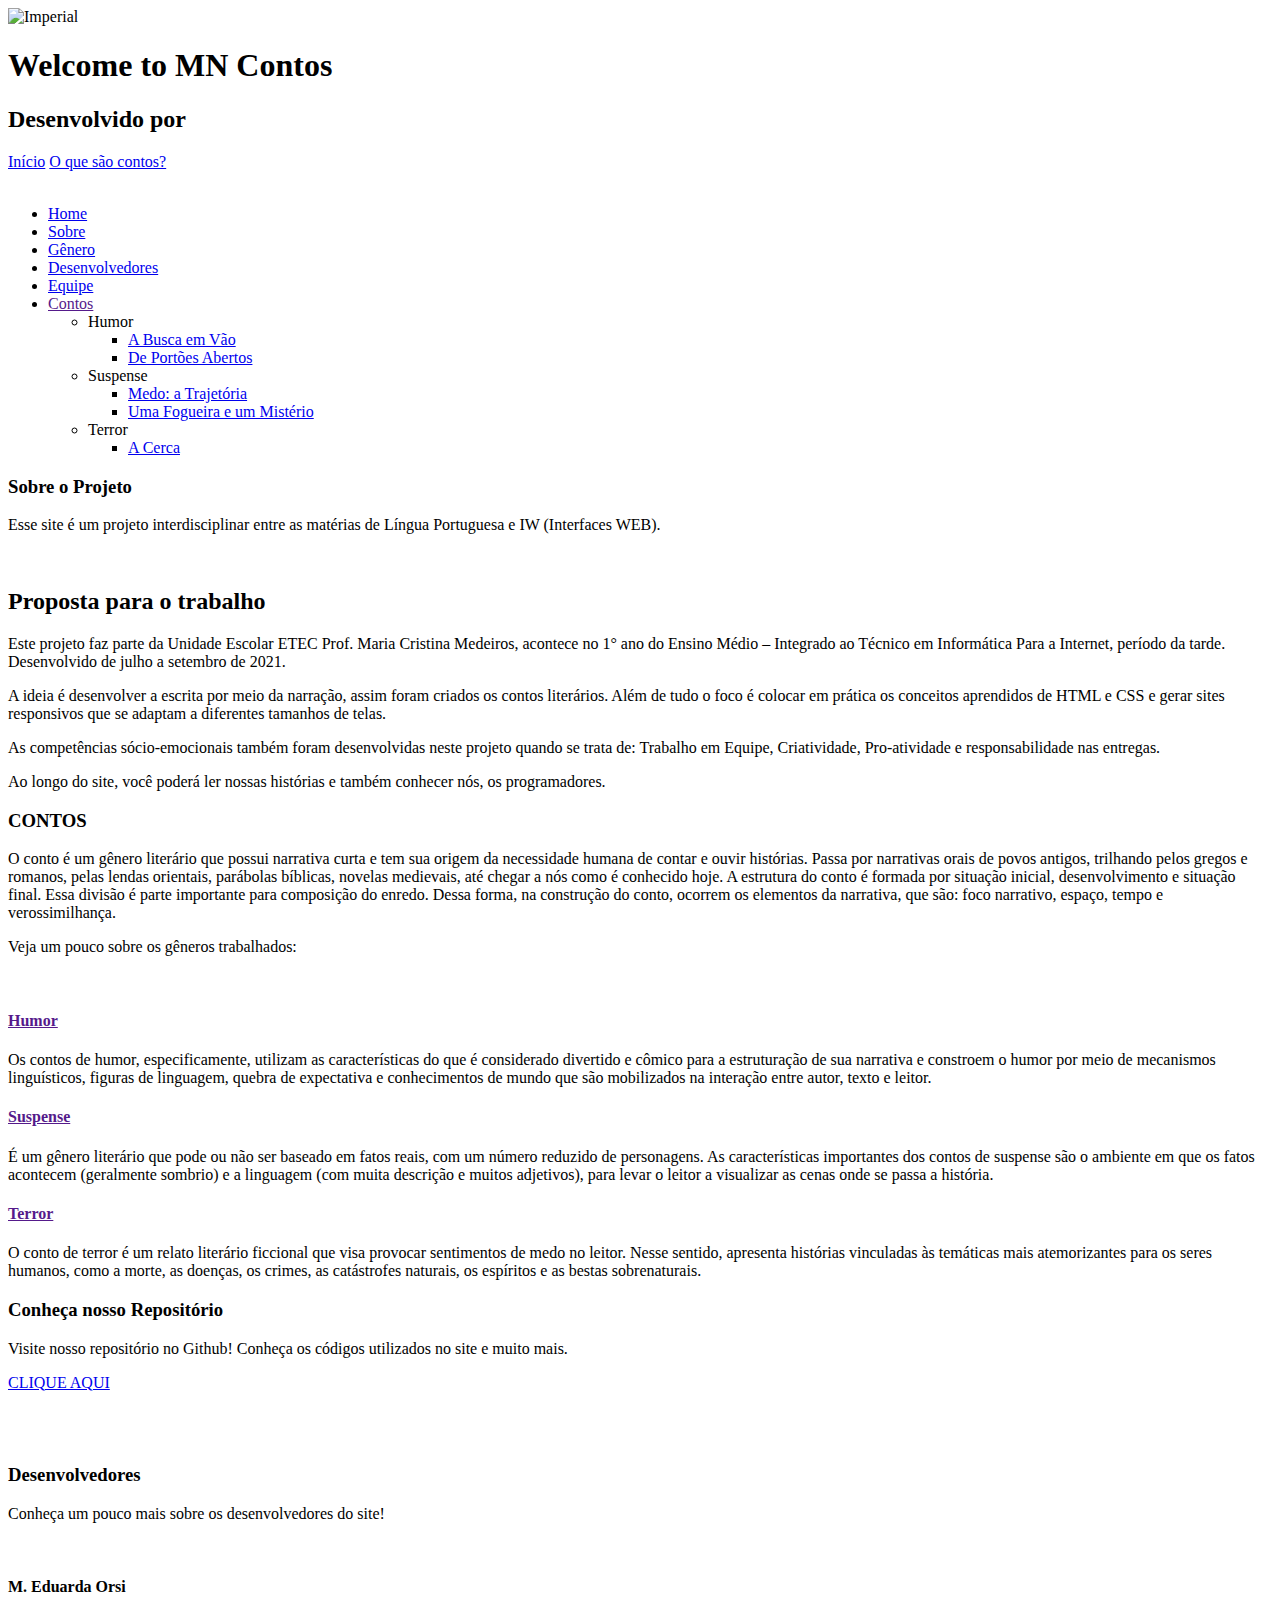
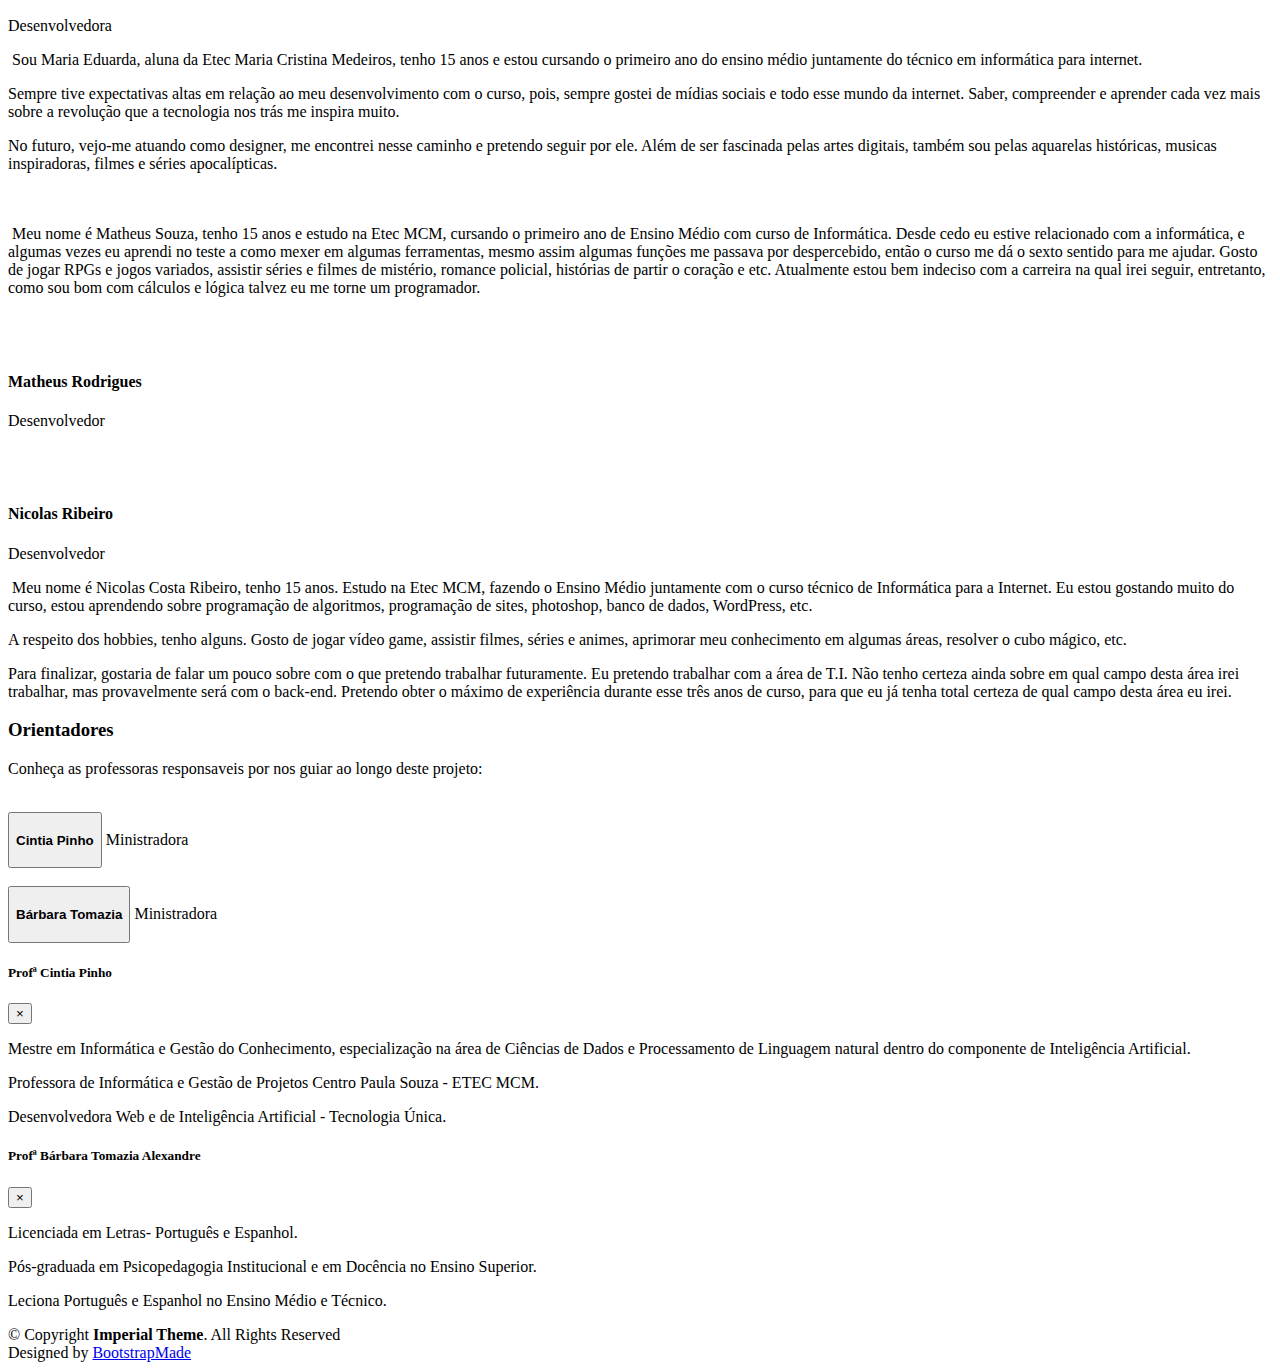
==== commit ee8e8672: "Site - Contos" ====
--- a/index.html
+++ b/index.html
@@ -60,7 +60,7 @@
         </div>
 
         <h1>Welcome to MN Contos</h1>
-        <h2>Equipe: <span class="typed" data-typed-items="Maria Eduarda Orsi, Matheus Souza Rodrigues, Nicolas Costa Ribeiro"></span></h2>
+        <h2>Desenvolvido por <span class="typed" data-typed-items="Maria Eduarda Orsi, Matheus Souza Rodrigues, Nicolas Costa Ribeiro"></span></h2>
         <div class="actions">
           <a href="#about" class="btn-get-started">Início</a>
           <a href="#services" class="btn-services">O que são contos?</a>
@@ -74,48 +74,36 @@
     <div class="container d-flex align-items-center">
 
       <a href="index.html" class="logo mr-auto"><img src="assets/img/logo.png" alt=""></a>
-      <!-- Uncomment below if you prefer to use a text logo -->
-      <!-- <h1 class="logo mr-auto"><a href="index.html">Imperial</a></h1> -->
-
       <nav class="nav-menu d-none d-lg-block">
         <ul>
           <li class="active"><a href="index.html">Home</a></li>
-          <li><a href="#about">Sobre</a></li>
-          <li><a href="#services">Gênero</a></li>
-          <!-- <li><a href="#portfolio">Galeria</a></li> -->
-          <li><a href="#testimonials">Desenvolvedores</a></li>
-          <li><a href="#team">Equipe</a></li>
+          <li><a href="index.html#about">Sobre</a></li>
+          <li><a href="index.html#services">Gênero</a></li>
+          <li><a href="index.html#testimonials">Desenvolvedores</a></li>
+          <li><a href="index.html#team">Equipe</a></li>
           <li class="drop-down"><a href="">Contos</a>
             <ul>
-              <!-- <li><a href="#">Drop Down 1</a></li> -->
               <li class="drop-down"><a>Humor</a>
                 <ul>
-                  <li><a href="#">A Busca em Vão</a></li>
-                  <li><a href="#">De Portões Abertos</a></li>
+                  <li><a href="a_busca_em_vao.html">A Busca em Vão</a></li>
+                  <li><a href="de_portoes_abertos.html">De Portões Abertos</a></li>
                 </ul>
               </li>
 
               <li class="drop-down"><a>Suspense</a>
                 <ul>
-                  <li><a href="medo_a_trajetoria.html">Medo: a trajetória</a></li>
-                  <li><a href="#">Uma Fogueira e um Mistério</a></li>
+                  <li><a href="medo_a_trajetoria.html">Medo: a Trajetória</a></li>
+                  <li><a href="uma_fogueira_e_um_misterio.html">Uma Fogueira e um Mistério</a></li>
                 </ul>
               </li>
 
               <li class="drop-down"><a>Terror</a>
                 <ul>
-                  <li><a href="#">Deep Drop Down 1</a></li>
-                  <li><a href="#">Deep Drop Down 1</a></li>
+                  <li><a href="a_cerca.html">A Cerca</a></li>
+                  <!-- <li><a href="#">Deep Drop Down 1</a></li> -->
                 </ul>
               </li>
             </ul>
-
-              <!-- <li><a href="#">Drop Down 2</a></li>
-              <li><a href="#">Drop Down 3</a></li>
-              <li><a href="#">Drop Down 4</a></li>
-            </ul>
-          </li> -->
-          <li><a href="#contact">Contato</a></li>
 
         </ul>
       </nav><!-- .nav-menu -->
@@ -145,21 +133,24 @@
 
           <div class="col-md-6 about-content">
             <h2 class="about-title">Proposta para o trabalho</h2>
-            <p class="about-text">
-               A proposta deste trabalho era criar contos com a temática baseada em histórias familiares, podendo trabalhar com qualquer gênero textual, como por exemplo, suspense, terror, comédia, narrativa policial, etc. Em seguida, nós deveríamos criar um site que apresentasse nossos contos, formando um livro digital. Ao longo deste trabalho, nós fomos auxiliados pelas professoras: Cíntia Pinho (Professora de IW) e Bárbara Tomázia (Professora de Língua Portuguesa).
-            </p>
-            <p class="about-text">
-              Nós confeccionamos seis contos, e cada membro da equipe realizou dois. Trabalhamos com diversos gêneros, com o intuito de entreter você, o leitor. 
-            </p>
-            <p class="about-text">
-              Ao longo do site, você poderá ler nossas histórias e também conhecer nós, os programadores.
-            </p>
+             <p class="about-text">
+              Este projeto faz parte da Unidade Escolar ETEC Prof. Maria Cristina Medeiros, acontece no 1° ano do Ensino Médio – Integrado ao Técnico em Informática Para a Internet, período da tarde. Desenvolvido de julho a setembro de 2021.
+             </p>
+             <p class="about-text">
+              A ideia é desenvolver a escrita por meio da narração, assim foram criados os contos literários. Além de tudo o foco é colocar em prática os conceitos aprendidos de HTML e CSS e gerar sites responsivos que se adaptam a diferentes tamanhos de telas.
+             </p>
+             <p class="about-text">
+              As competências sócio-emocionais também foram desenvolvidas neste projeto quando se trata de: Trabalho em Equipe, Criatividade, Pro-atividade e responsabilidade nas entregas.
+             </p>
+             <p class="about-text">
+               Ao longo do site, você poderá ler nossas histórias e também conhecer nós, os programadores.
+             </p>
           </div>
         </div>
       </div>
     </section><!-- End About Section -->
 
-    <!-- ======= Services Section ======= -->
+    <!-- ======= Contos-Indrodução Section ======= -->
     <section id="services">
       <div class="container wow fadeInUp">
         <div class="row">
@@ -189,26 +180,11 @@
             <h4 class="service-title"><a href="">Terror</a></h4>
             <p class="service-description">O conto de terror é um relato literário ficcional que visa provocar sentimentos de medo no leitor. Nesse sentido, apresenta histórias vinculadas às temáticas mais atemorizantes para os seres humanos, como a morte, as doenças, os crimes, as catástrofes naturais, os espíritos e as bestas sobrenaturais.</p>
           </div>
-          <!-- <div class="col-lg-4 col-md-6 service-item">
-            <div class="service-icon"><i class="fa fa-photo"></i></div>
-            <h4 class="service-title"><a href="">Magni Dolores</a></h4>
-            <p class="service-description">Excepteur sint occaecat cupidatat non proident, sunt in culpa qui officia deserunt mollit anim id est laborum</p>
-          </div>
-          <div class="col-lg-4 col-md-6 service-item">
-            <div class="service-icon"><i class="fa fa-road"></i></div>
-            <h4 class="service-title"><a href="">Nemo Enim</a></h4>
-            <p class="service-description">At vero eos et accusamus et iusto odio dignissimos ducimus qui blanditiis praesentium voluptatum deleniti atque</p>
-          </div>
-          <div class="col-lg-4 col-md-6 service-item">
-            <div class="service-icon"><i class="fa fa-shopping-bag"></i></div>
-            <h4 class="service-title"><a href="">Eiusmod Tempor</a></h4>
-            <p class="service-description">Et harum quidem rerum facilis est et expedita distinctio. Nam libero tempore, cum soluta nobis est eligendi</p>
-          </div> -->
-        </div>
-      </div>
-    </section><!-- End Services Section -->
-
-    <!-- ======= Subscrbe Section ======= -->
+        </div>
+      </div>
+    </section><!-- End Contos-Introdução Section -->
+
+    <!-- ======= Github Section ======= -->
     <section id="subscribe">
       <div class="container wow fadeInUp">
         <div class="row">
@@ -221,129 +197,9 @@
           </div>
         </div>
       </div>
-    </section><!-- End Subscrbe Section -->
-
-    <!-- ======= Portfolio Section ======= -->
-    <!-- <section id="portfolio">
-      <div class="container wow fadeInUp">
-        <div class="row">
-          <div class="col-md-12">
-            <h3 class="section-title">Portfolio</h3>
-            <div class="section-title-divider"></div>
-            <p class="section-description">Si stante, hoc natura videlicet vult, salvam esse se, quod concedimus ses haec dicturum fuisse</p>
-          </div>
-        </div>
-
-        <div class="row">
-          <div class="col-lg-12 d-flex justify-content-center">
-            <ul id="portfolio-flters">
-              <li data-filter="*" class="filter-active">All</li>
-              <li data-filter=".filter-app">App</li>
-              <li data-filter=".filter-card">Card</li>
-              <li data-filter=".filter-web">Web</li>
-            </ul>
-          </div>
-        </div>
-
-        <div class="row portfolio-container">
-
-          <div class="col-lg-4 col-md-6 portfolio-item filter-app">
-            <img src="assets/img/portfolio/portfolio-1.jpg" class="img-fluid" alt="">
-            <div class="portfolio-info">
-              <h4>App 1</h4>
-              <p>App</p>
-              <a href="assets/img/portfolio/portfolio-1.jpg" data-gall="portfolioGallery" class="venobox preview-link" title="App 1"><i class="fa fa-plus"></i></a>
-              <a href="portfolio-details.html" class="details-link" title="More Details"><i class="fa fa-link fa-flip-horizontal"></i></a>
-            </div>
-          </div>
-
-          <div class="col-lg-4 col-md-6 portfolio-item filter-web">
-            <img src="assets/img/portfolio/portfolio-2.jpg" class="img-fluid" alt="">
-            <div class="portfolio-info">
-              <h4>Web 3</h4>
-              <p>Web</p>
-              <a href="assets/img/portfolio/portfolio-2.jpg" data-gall="portfolioGallery" class="venobox preview-link" title="Web 3"><i class="fa fa-plus"></i></a>
-              <a href="portfolio-details.html" class="details-link" title="More Details"><i class="fa fa-link fa-flip-horizontal"></i></a>
-            </div>
-          </div>
-
-          <div class="col-lg-4 col-md-6 portfolio-item filter-app">
-            <img src="assets/img/portfolio/portfolio-3.jpg" class="img-fluid" alt="">
-            <div class="portfolio-info">
-              <h4>App 2</h4>
-              <p>App</p>
-              <a href="assets/img/portfolio/portfolio-3.jpg" data-gall="portfolioGallery" class="venobox preview-link" title="App 2"><i class="fa fa-plus"></i></a>
-              <a href="portfolio-details.html" class="details-link" title="More Details"><i class="fa fa-link fa-flip-horizontal"></i></a>
-            </div>
-          </div>
-
-          <div class="col-lg-4 col-md-6 portfolio-item filter-card">
-            <img src="assets/img/portfolio/portfolio-4.jpg" class="img-fluid" alt="">
-            <div class="portfolio-info">
-              <h4>Card 2</h4>
-              <p>Card</p>
-              <a href="assets/img/portfolio/portfolio-4.jpg" data-gall="portfolioGallery" class="venobox preview-link" title="Card 2"><i class="fa fa-plus"></i></a>
-              <a href="portfolio-details.html" class="details-link" title="More Details"><i class="fa fa-link fa-flip-horizontal"></i></a>
-            </div>
-          </div>
-
-          <div class="col-lg-4 col-md-6 portfolio-item filter-web">
-            <img src="assets/img/portfolio/portfolio-5.jpg" class="img-fluid" alt="">
-            <div class="portfolio-info">
-              <h4>Web 2</h4>
-              <p>Web</p>
-              <a href="assets/img/portfolio/portfolio-5.jpg" data-gall="portfolioGallery" class="venobox preview-link" title="Web 2"><i class="fa fa-plus"></i></a>
-              <a href="portfolio-details.html" class="details-link" title="More Details"><i class="fa fa-link fa-flip-horizontal"></i></a>
-            </div>
-          </div>
-
-          <div class="col-lg-4 col-md-6 portfolio-item filter-app">
-            <img src="assets/img/portfolio/portfolio-6.jpg" class="img-fluid" alt="">
-            <div class="portfolio-info">
-              <h4>App 3</h4>
-              <p>App</p>
-              <a href="assets/img/portfolio/portfolio-6.jpg" data-gall="portfolioGallery" class="venobox preview-link" title="App 3"><i class="fa fa-plus"></i></a>
-              <a href="portfolio-details.html" class="details-link" title="More Details"><i class="fa fa-link fa-flip-horizontal"></i></a>
-            </div>
-          </div>
-
-          <div class="col-lg-4 col-md-6 portfolio-item filter-card">
-            <img src="assets/img/portfolio/portfolio-7.jpg" class="img-fluid" alt="">
-            <div class="portfolio-info">
-              <h4>Card 1</h4>
-              <p>Card</p>
-              <a href="assets/img/portfolio/portfolio-7.jpg" data-gall="portfolioGallery" class="venobox preview-link" title="Card 1"><i class="fa fa-plus"></i></a>
-              <a href="portfolio-details.html" class="details-link" title="More Details"><i class="fa fa-link fa-flip-horizontal"></i></a>
-            </div>
-          </div>
-
-          <div class="col-lg-4 col-md-6 portfolio-item filter-card">
-            <img src="assets/img/portfolio/portfolio-8.jpg" class="img-fluid" alt="">
-            <div class="portfolio-info">
-              <h4>Card 3</h4>
-              <p>Card</p>
-              <a href="assets/img/portfolio/portfolio-8.jpg" data-gall="portfolioGallery" class="venobox preview-link" title="Card 3"><i class="fa fa-plus"></i></a>
-              <a href="portfolio-details.html" class="details-link" title="More Details"><i class="fa fa-link fa-flip-horizontal"></i></a>
-            </div>
-          </div>
-
-          <div class="col-lg-4 col-md-6 portfolio-item filter-web">
-            <img src="assets/img/portfolio/portfolio-9.jpg" class="img-fluid" alt="">
-            <div class="portfolio-info">
-              <h4>Web 3</h4>
-              <p>Web</p>
-              <a href="assets/img/portfolio/portfolio-9.jpg" data-gall="portfolioGallery" class="venobox preview-link" title="Web 3"><i class="fa fa-plus"></i></a>
-              <a href="portfolio-details.html" class="details-link" title="More Details"><i class="fa fa-link fa-flip-horizontal"></i></a>
-            </div>
-          </div>
-
-        </div>
-
-      </div>
-    </section> --><!-- End Portfolio Section -->
-
-
-    <!-- ======= Testimonials Section ======= -->
+    </section><!-- End Github Section -->
+
+    <!-- ======= Desenvolvedores Section ======= -->
     <section id="testimonials">
       <div class="container wow fadeInUp">
         <div class="row">
@@ -360,194 +216,156 @@
         <div class="row">
           <div class="col-md-3">
             <div class="profile">
-              <div class="pic"><img src="assets/img/client-1.jpg" alt=""></div>
-              <h4>Saul Goodman</h4>
-              <span>Lawless Inc</span>
+              <div class="pic"><img src="assets/img/client-1.jpg" alt=""></div> <!-- descriçao pessoal maria  -->
+              <h4>M. Eduarda Orsi</h4>
+              <span>Desenvolvedora</span>
             </div>
           </div>
           <div class="col-md-9">
             <div class="quote">
-              <b><img src="assets/img/quote_sign_left.png" alt=""></b> Proin iaculis purus consequat sem cure digni ssim donec porttitora entum suscipit rhoncus. Accusantium quam, ultricies eget id, aliquam eget nibh et. Maecen aliquam, risus at semper. <small><img src="assets/img/quote_sign_right.png" alt=""></small>
-            </div>
-          </div>
-        </div>
+              <b><p><img src="assets/img/quote_sign_left.png" alt=""></b> Sou Maria Eduarda, aluna da Etec Maria Cristina Medeiros, tenho 15 anos e estou cursando o primeiro ano do ensino médio juntamente do técnico em informática para internet.
+
+              <p>Sempre tive expectativas altas em relação ao meu desenvolvimento com o curso, pois, sempre gostei de mídias sociais e todo esse mundo da internet. Saber, compreender e aprender cada vez mais sobre a revolução que a tecnologia nos trás me inspira muito.</p>
+
+              <p>No futuro, vejo-me atuando como designer, me encontrei nesse caminho e pretendo seguir por ele. Além de ser fascinada pelas artes digitais, também sou pelas aquarelas históricas, musicas inspiradoras, filmes e séries apocalípticas. <img src="assets/img/quote_sign_right.png" alt="">
+            </div>
+          </div>
+        </div>
+
+        <br>
+        <br>
 
         <div class="row">
           <div class="col-md-9">
             <div class="quote">
-              <b><img src="assets/img/quote_sign_left.png" alt=""></b> Sed ut perspiciatis unde omnis iste natus error sit voluptatem accusantium doloremque laudantium, totam rem aperiam, eaque ipsa quae ab illo inventore veritatis architecto beatae. <small><img src="assets/img/quote_sign_right.png" alt=""></small>
-            </div>
-          </div>
+              <b><img src="assets/img/quote_sign_left.png" alt=""></b> Meu nome é Matheus Souza, tenho 15 anos e estudo na Etec MCM, cursando o primeiro ano de Ensino Médio com curso de Informática.
+              Desde cedo eu estive relacionado com a informática, e algumas vezes eu aprendi no teste a como mexer em algumas ferramentas, mesmo assim algumas funções me passava por despercebido, então o curso me dá o sexto sentido para me ajudar.
+              Gosto de jogar RPGs e jogos variados, assistir séries e filmes de mistério, romance policial, histórias de partir o coração e etc. 
+              Atualmente estou bem indeciso com a carreira na qual irei seguir, entretanto, como sou bom com cálculos e lógica talvez eu me torne um programador. <small><img src="assets/img/quote_sign_right.png" alt=""></small>
+            </div>
+          </div>
+
+        <br>
+        <br>
+
           <div class="col-md-3">
             <div class="profile">
               <div class="pic"><img src="assets/img/client-2.jpg" alt=""></div>
-              <h4>Sara Wilsson</h4>
-              <span>Odeo Inc</span>
-            </div>
-          </div>
-        </div>
+              <h4>Matheus Rodrigues</h4>
+              <span>Desenvolvedor</span>
+            </div>
+          </div>
+        </div>
+
+        <br>
+        <br>
 
         <div class="row">
           <div class="col-md-3">
             <div class="profile">
-              <div class="pic"><img src="assets/img/client-1.jpg" alt=""></div>
-              <h4>Saul Goodman</h4>
-              <span>Lawless Inc</span>
+              <div class="pic"><img src="assets/img/client-3.jpeg" alt=""></div>
+              <h4>Nicolas Ribeiro</h4>
+              <span>Desenvolvedor</span>
             </div>
           </div>
           <div class="col-md-9">
             <div class="quote">
-              <b><img src="assets/img/quote_sign_left.png" alt=""></b> Proin iaculis purus consequat sem cure digni ssim donec porttitora entum suscipit rhoncus. Accusantium quam, ultricies eget id, aliquam eget nibh et. Maecen aliquam, risus at semper. <small><img src="assets/img/quote_sign_right.png" alt=""></small>
-            </div>
-          </div>
-        </div>
-
-      </div>
-    </section><!-- End Testimonials Section -->
-
-    <!-- ======= Team Section ======= -->
+              <b><p><img src="assets/img/quote_sign_left.png" alt=""></b> Meu nome é Nicolas Costa Ribeiro, tenho 15 anos. Estudo na Etec MCM, fazendo o Ensino Médio juntamente com o curso técnico de Informática para a Internet. Eu estou gostando muito do curso, estou aprendendo sobre programação de algoritmos, programação de sites, photoshop, banco de dados, WordPress, etc.</p>
+
+              <p>A respeito dos hobbies, tenho alguns. Gosto de jogar vídeo game, assistir filmes, séries e animes, aprimorar meu conhecimento em algumas áreas, resolver o cubo mágico, etc.</p>
+
+              <p>Para finalizar, gostaria de falar um pouco sobre com o que pretendo trabalhar futuramente. Eu pretendo trabalhar com a área de T.I. Não tenho certeza ainda sobre em qual campo desta área irei trabalhar, mas provavelmente será com o back-end. Pretendo obter o máximo de experiência durante esse três anos de curso, para que eu já tenha total certeza de qual campo desta área eu irei. <img src="assets/img/quote_sign_right.png" alt="">
+            </div>
+          </div>
+        </div>
+
+      </div>
+    </section><!-- End Desenvolvedores Section -->
+
+    <!-- End Team Section -->
     <section id="team">
       <div class="container wow fadeInUp">
         <div class="row">
           <div class="col-md-12">
-            <h3 class="section-title">Equipe</h3>
+            <h3 class="section-title">Orientadores</h3>
             <div class="section-title-divider"></div>
-            <p class="section-description">Conheça toda a equipe que está envolvida na criação deste trabalho!</p>
-          </div>
-        </div>
-
-        <div class="row">
-          <div class="col-md-4">
+            <p class="section-description">Conheça as professoras responsaveis por nos guiar ao longo deste projeto:</p>
+          </div>
+        </div>
+
+        <div class="row">
+          
+          <div class="col-md-6">
             <div class="member">
-              <div class="pic"><img src="assets/img/team/team-1.jpg" alt=""></div>
-              <h4>Walter White</h4>
-              <span>Chief Executive Officer</span>
+              <div class="pic"><img src="assets/img/team/team-5.jpg" alt=""></div><button type="button" class="modaldef" class="a" data-toggle="modal" data-target="#ExemploModalCentralizado">
+              <h4>Cintia Pinho</h4>   </button>
+              <span>Ministradora</span>
               <div class="social">
-                <a href=""><i class="fa fa-twitter"></i></a>
-                <a href=""><i class="fa fa-facebook"></i></a>
-                <a href=""><i class="fa fa-google-plus"></i></a>
-                <a href=""><i class="fa fa-linkedin"></i></a>
+                
               </div>
             </div>
           </div>
 
-          <div class="col-md-4">
+          <div class="col-md-6">
             <div class="member">
-              <div class="pic"><img src="assets/img/team/team-2.jpg" alt=""></div>
-              <h4>Sarah Jhinson</h4>
-              <span>Product Manager</span>
+              <div class="pic"><img src="assets/img/team/team-4.jpg" alt=""></div><button type="button" class="modaldef" data-toggle="modal" data-target="#ExemploModalCentralizado2">
+              <h4>Bárbara Tomazia</h4> </button>
+              <span>Ministradora</span>
               <div class="social">
-                <a href=""><i class="fa fa-twitter"></i></a>
-                <a href=""><i class="fa fa-facebook"></i></a>
-                <a href=""><i class="fa fa-google-plus"></i></a>
-                <a href=""><i class="fa fa-linkedin"></i></a>
+                
               </div>
             </div>
           </div>
-
-          <div class="col-md-4">
-            <div class="member">
-              <div class="pic"><img src="assets/img/team/team-3.jpg" alt=""></div>
-              <h4>William Anderson</h4>
-              <span>CTO</span>
-              <div class="social">
-                <a href=""><i class="fa fa-twitter"></i></a>
-                <a href=""><i class="fa fa-facebook"></i></a>
-                <a href=""><i class="fa fa-google-plus"></i></a>
-                <a href=""><i class="fa fa-linkedin"></i></a>
-              </div>
-            </div>
-          </div>
-
-          <div class="col-md-4">
-            <div class="member">
-              <div class="pic"><img src="assets/img/team/team-4.jpg" alt=""></div>
-              <h4>Amanda Jepson</h4>
-              <span>Accountant</span>
-              <div class="social">
-                <a href=""><i class="fa fa-twitter"></i></a>
-                <a href=""><i class="fa fa-facebook"></i></a>
-                <a href=""><i class="fa fa-google-plus"></i></a>
-                <a href=""><i class="fa fa-linkedin"></i></a>
-              </div>
-            </div>
-          </div>
-
-          <div class="col-md-4">
-            <div class="member">
-              <div class="pic"><img src="assets/img/team/team-4.jpg" alt=""></div>
-              <h4>Amanda Jepson</h4>
-              <span>Accountant</span>
-              <div class="social">
-                <a href=""><i class="fa fa-twitter"></i></a>
-                <a href=""><i class="fa fa-facebook"></i></a>
-                <a href=""><i class="fa fa-google-plus"></i></a>
-                <a href=""><i class="fa fa-linkedin"></i></a>
-              </div>
-            </div>
-          </div>
           
         </div>
       </div>
     </section><!-- End Team Section -->
 
-    <!-- ======= Contact Section ======= -->
-    <section id="contact">
-      <div class="container wow fadeInUp">
-        <div class="row">
-          <div class="col-md-12">
-            <h3 class="section-title">Contato</h3>
-            <div class="section-title-divider"></div>
-            <p class="section-description">Entre em contato conosco! Tire dúvidas, dê sugestões, diga sua opinião e muito mais.</p>
-          </div>
-        </div>
-
-        <div class="row justify-content-center">
-          <div class="col-lg-3 col-md-4">
-            <div class="info">
-
-              <div>
-                <i class="fa fa-envelope"></i>
-                <p>trabalho.interdisciplinar<br>etec@gmail.com</p>
-              </div>
-
-            </div>
-          </div>
-
-          <div class="col-lg-5 col-md-8">
-            <div class="form">
-              <form action="forms/contact.php" method="post" role="form" class="php-email-form">
-                <div class="form-group">
-                  <input type="text" name="name" class="form-control" id="name" placeholder="Nome" data-rule="minlen:4" data-msg="Please enter at least 4 chars" />
-                  <div class="validate"></div>
-                </div>
-                <div class="form-group">
-                  <input type="email" class="form-control" name="email" id="email" placeholder="Email" data-rule="email" data-msg="Please enter a valid email" />
-                  <div class="validate"></div>
-                </div>
-                <div class="form-group">
-                  <input type="text" class="form-control" name="subject" id="subject" placeholder="Assunto" data-rule="minlen:4" data-msg="Please enter at least 8 chars of subject" />
-                  <div class="validate"></div>
-                </div>
-                <div class="form-group">
-                  <textarea class="form-control" name="message" rows="5" data-rule="required" data-msg="Please write something for us" placeholder="Mensagem"></textarea>
-                  <div class="validate"></div>
-                </div>
-                <div class="mb-3">
-                  <div class="loading">Loading</div>
-                  <div class="error-message"></div>
-                  <div class="sent-message">Your message has been sent. Thank you!</div>
-                </div>
-                <div class="text-center"><button type="submit">Enviar</button></div>
-              </form>
-            </div>
-          </div>
-
-        </div>
-      </div>
-    </section><!-- End Contact Section -->
-
   </main><!-- End #main -->
+
+    <!-- Modal Prof Cíntia -->
+      <div class="modal fade" id="ExemploModalCentralizado" tabindex="-1" role="dialog" aria-labelledby="TituloModalCentralizado" aria-hidden="true">
+        <div class="modal-dialog modal-dialog-centered" role="document">
+          <div class="modal-content">
+            <div class="modal-header">
+              <h5 class="modal-title" id="TituloModalCentralizado">Profª Cintia Pinho</h5>
+              <button type="button" class="close" data-dismiss="modal" aria-label="Fechar">
+                <span aria-hidden="true">&times;</span>
+              </button>
+            </div>
+            <div class="modal-body">
+              <p>Mestre em Informática e Gestão do Conhecimento, especialização na área de Ciências de Dados e Processamento de Linguagem natural dentro do componente de Inteligência Artificial.</p>
+
+              <p>Professora de Informática e Gestão de Projetos Centro Paula Souza - ETEC MCM.</p>
+
+              <p>Desenvolvedora Web e de Inteligência Artificial - Tecnologia Única.</p>
+            </div>
+            <div class="modal-footer">
+            </div>
+          </div>
+        </div>
+      </div><!-- End Modal Prof Cíntia -->
+
+    <!-- Modal Prof Bárbara -->
+    <div class="modal fade" id="ExemploModalCentralizado2" tabindex="-1" role="dialog" aria-labelledby="TituloModalCentralizado" aria-hidden="true">
+      <div class="modal-dialog modal-dialog-centered" role="document">
+        <div class="modal-content">
+          <div class="modal-header">
+            <h5 class="modal-title" id="TituloModalCentralizado">Profª Bárbara Tomazia Alexandre</h5>
+            <button type="button" class="close" data-dismiss="modal" aria-label="Fechar">
+              <span aria-hidden="true">&times;</span>
+            </button>
+          </div>
+          <div class="modal-body">
+            <p>Licenciada em Letras- Português e Espanhol.</p>
+            <p>Pós-graduada em Psicopedagogia Institucional e em Docência no Ensino Superior.</p>
+            <p>Leciona Português e Espanhol no Ensino Médio e Técnico.</p>
+          </div>
+          <div class="modal-footer">
+          </div>
+        </div>
+      </div>
+      </div><!-- End Modal Prof Bárbara -->
 
   <!-- ======= Footer ======= -->
   <footer id="footer">
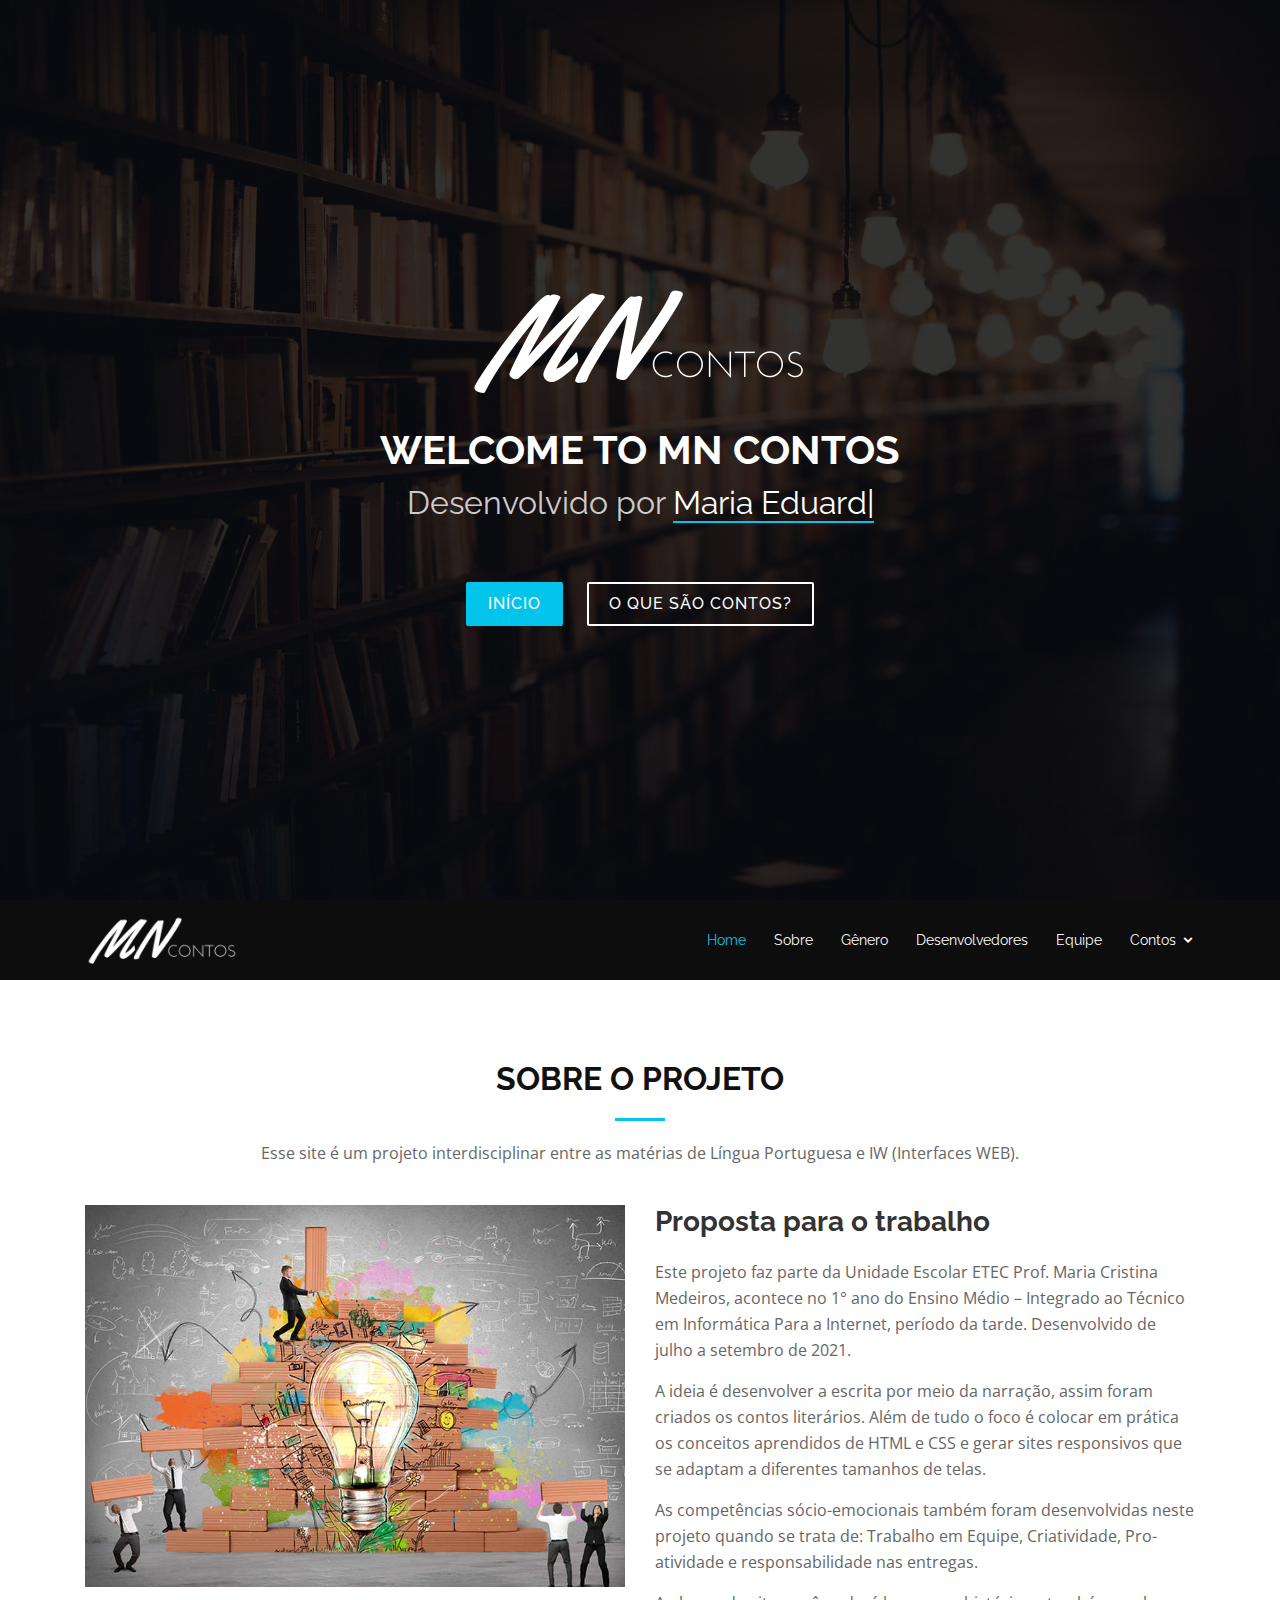
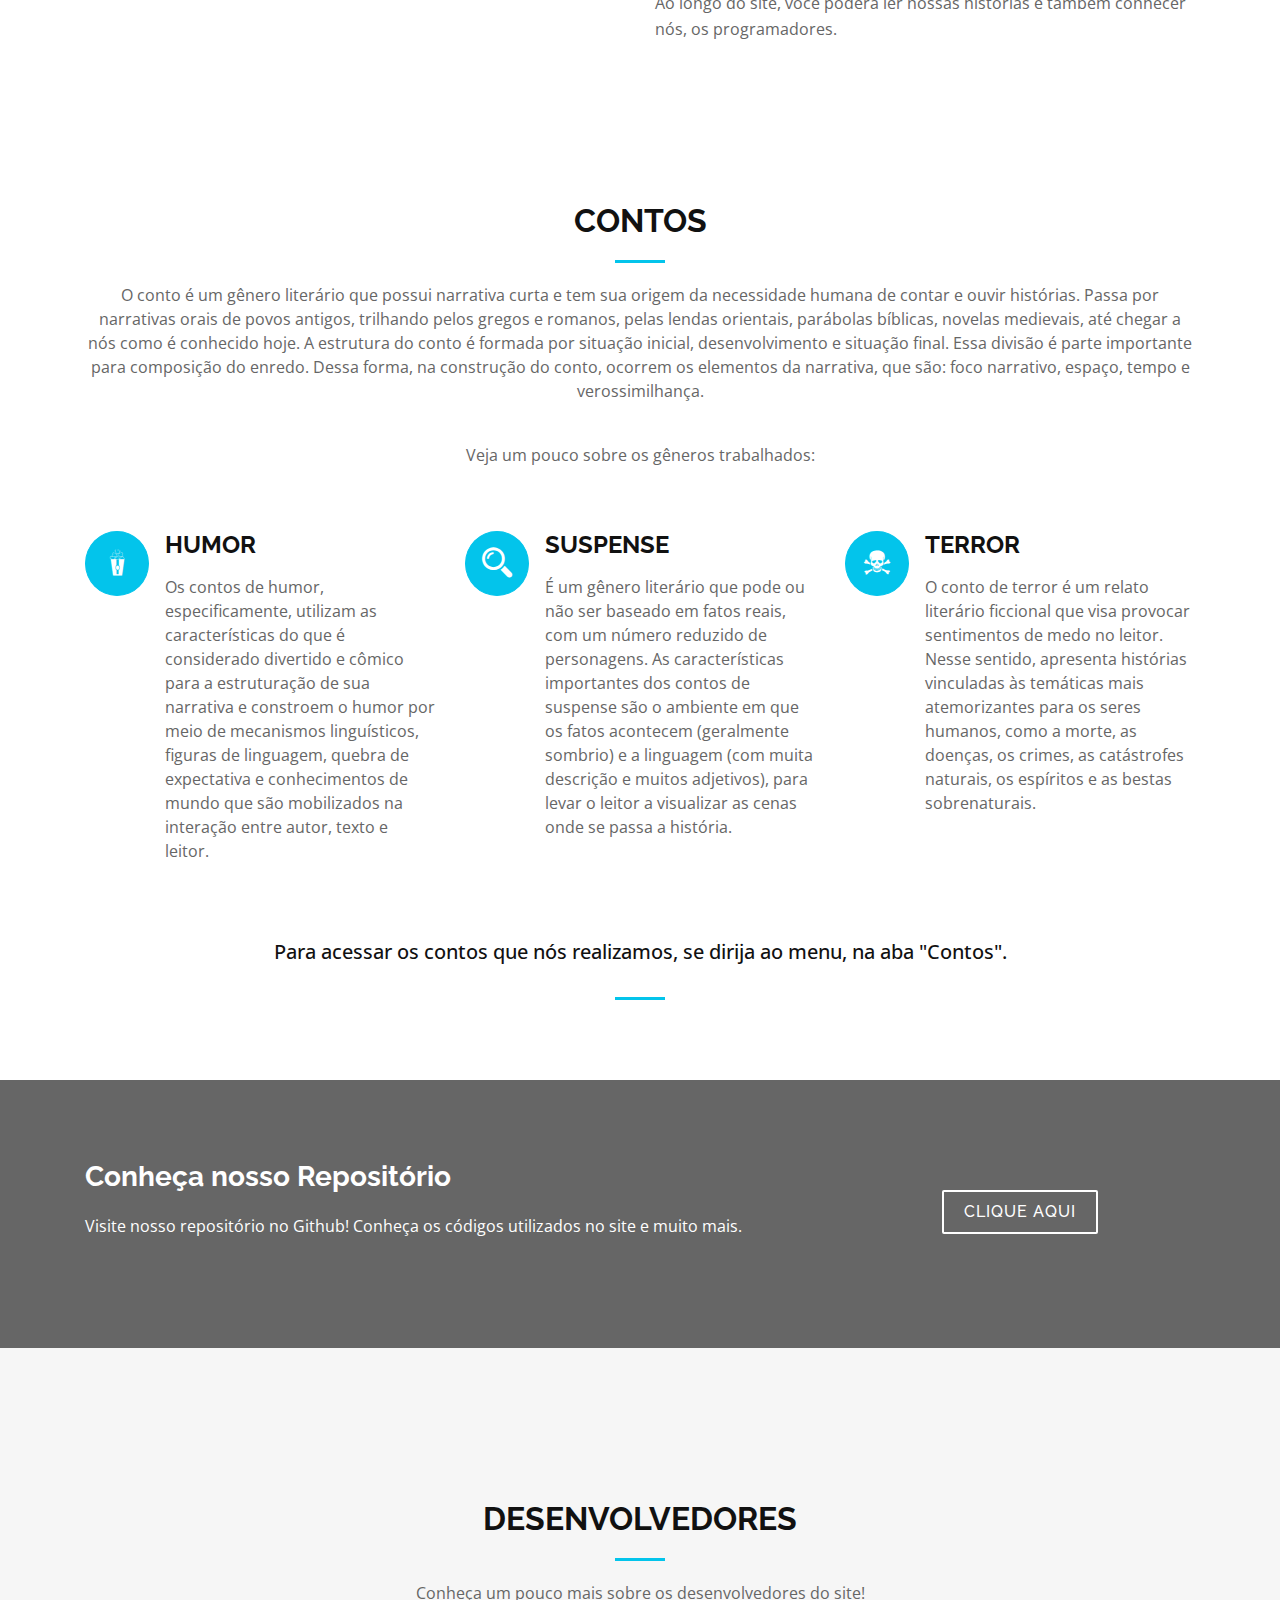
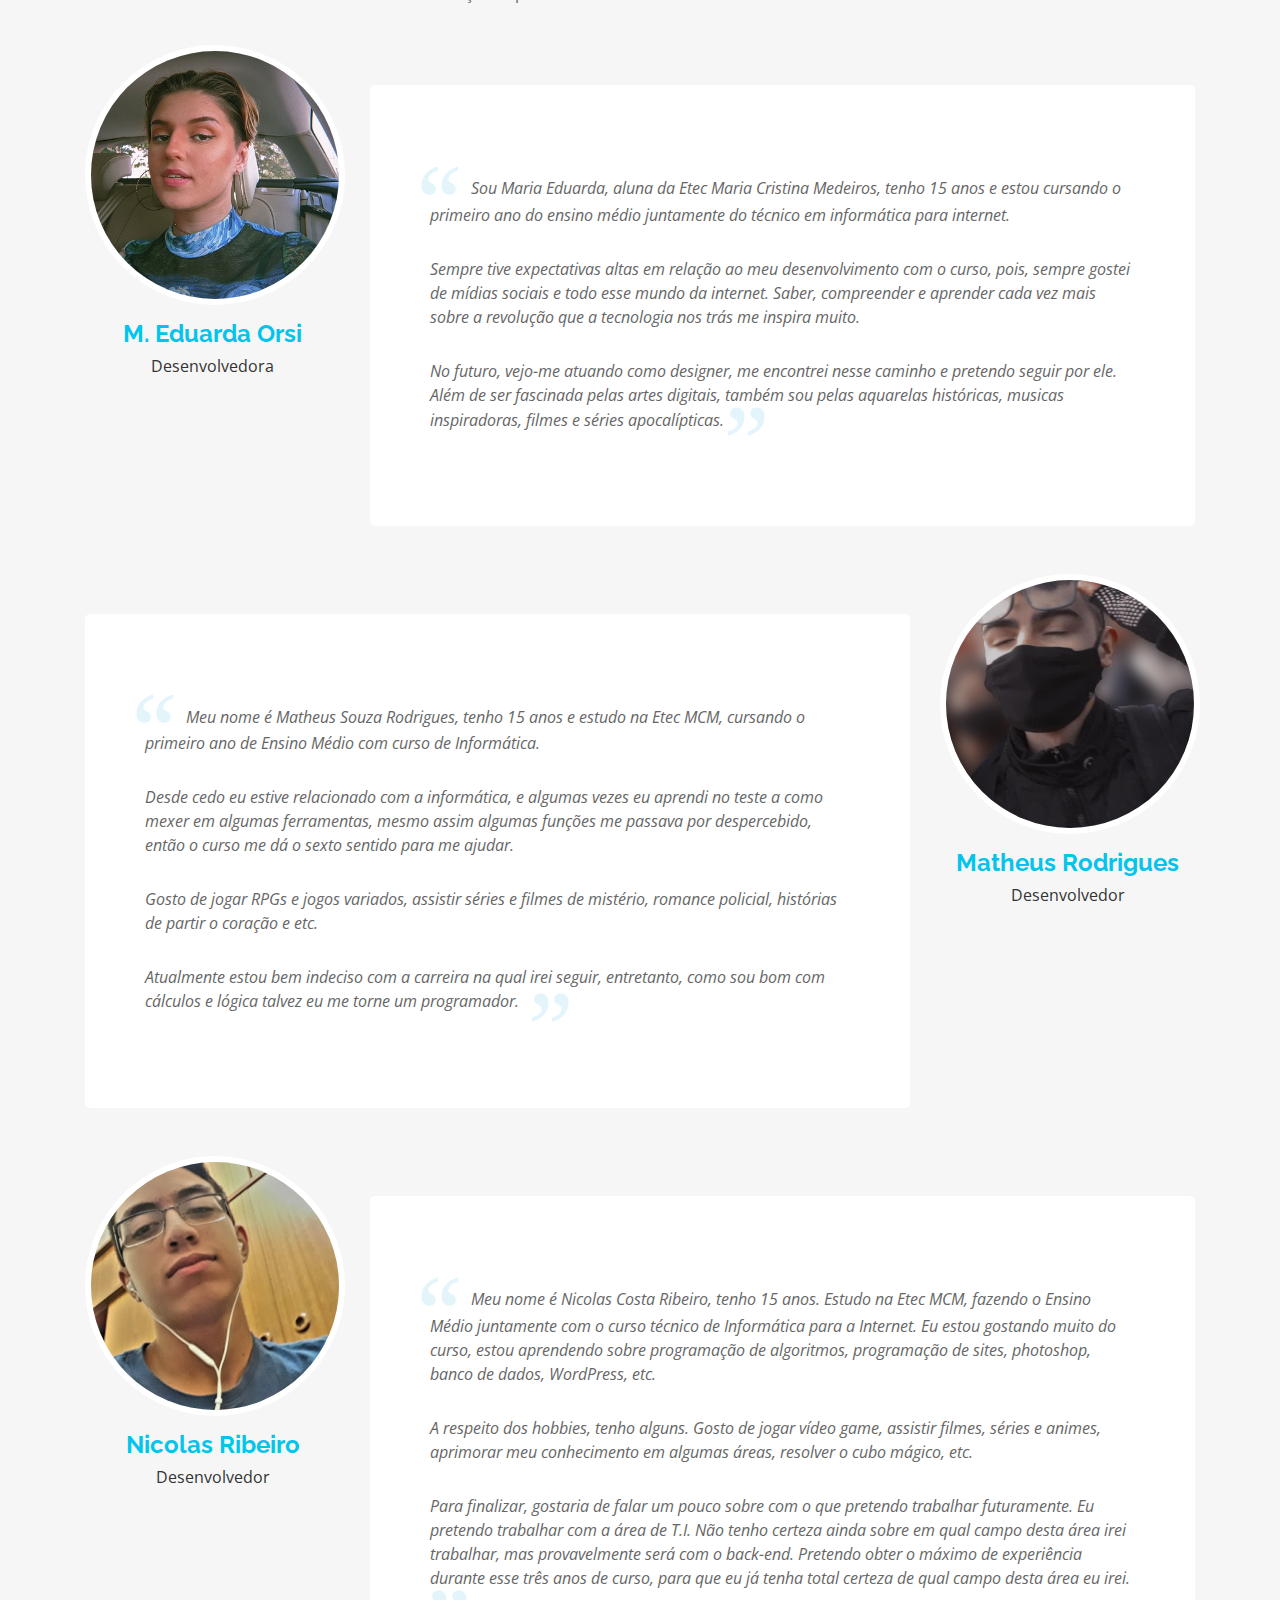
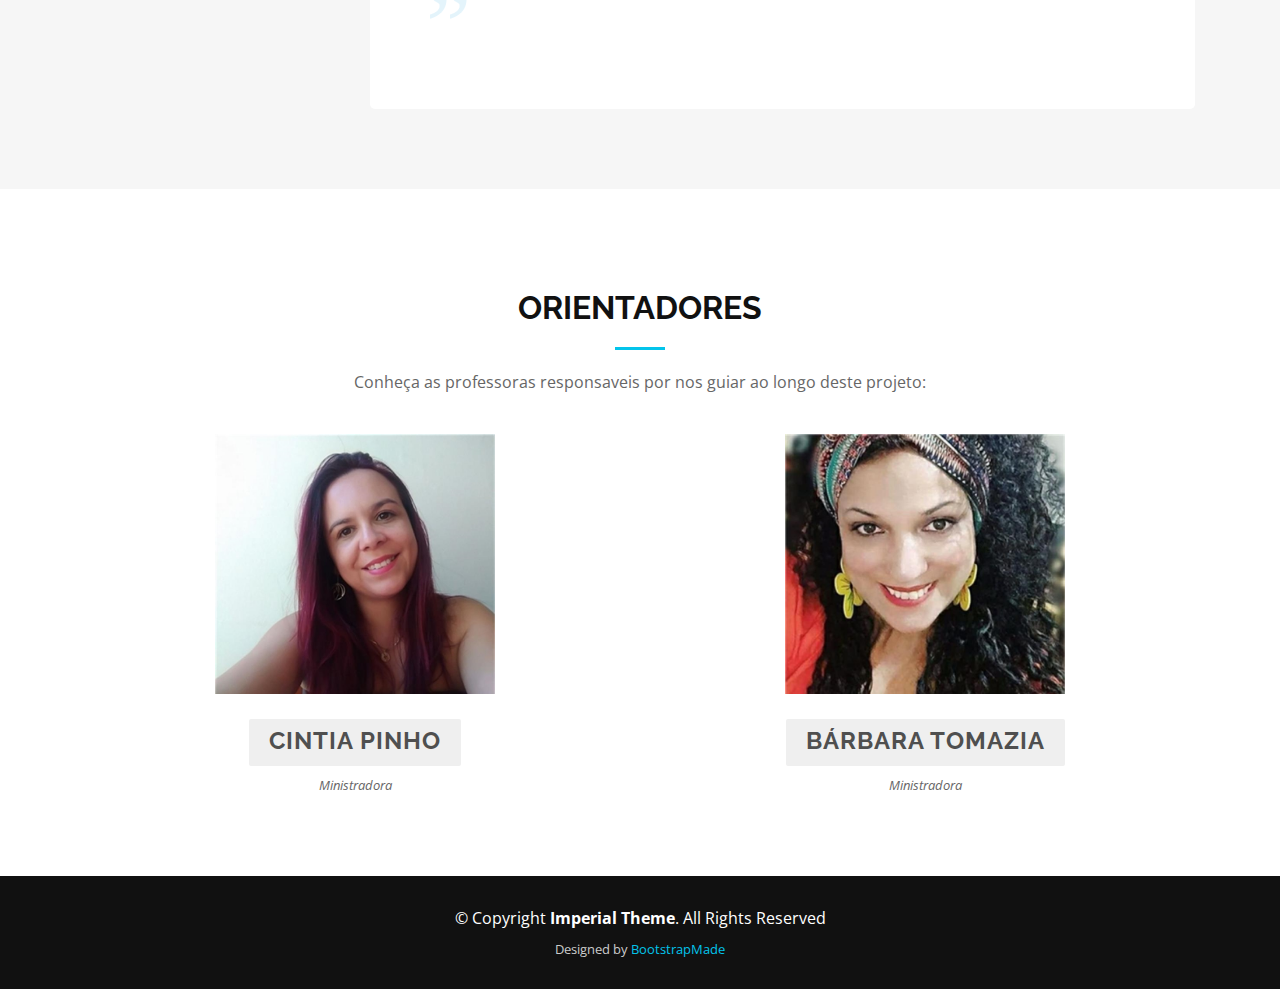
==== commit 9de59392: "Contos - Site" ====
--- a/index.html
+++ b/index.html
@@ -181,6 +181,9 @@
             <p class="service-description">O conto de terror é um relato literário ficcional que visa provocar sentimentos de medo no leitor. Nesse sentido, apresenta histórias vinculadas às temáticas mais atemorizantes para os seres humanos, como a morte, as doenças, os crimes, as catástrofes naturais, os espíritos e as bestas sobrenaturais.</p>
           </div>
         </div>
+        <br>
+        <p class="section-contos">Para acessar os contos que nós realizamos, se dirija ao menu, na aba "Contos".</p>
+        <div class="section-title-divider"></div>
       </div>
     </section><!-- End Contos-Introdução Section -->
 
@@ -238,10 +241,13 @@
         <div class="row">
           <div class="col-md-9">
             <div class="quote">
-              <b><img src="assets/img/quote_sign_left.png" alt=""></b> Meu nome é Matheus Souza, tenho 15 anos e estudo na Etec MCM, cursando o primeiro ano de Ensino Médio com curso de Informática.
-              Desde cedo eu estive relacionado com a informática, e algumas vezes eu aprendi no teste a como mexer em algumas ferramentas, mesmo assim algumas funções me passava por despercebido, então o curso me dá o sexto sentido para me ajudar.
-              Gosto de jogar RPGs e jogos variados, assistir séries e filmes de mistério, romance policial, histórias de partir o coração e etc. 
-              Atualmente estou bem indeciso com a carreira na qual irei seguir, entretanto, como sou bom com cálculos e lógica talvez eu me torne um programador. <small><img src="assets/img/quote_sign_right.png" alt=""></small>
+              <b><p><img src="assets/img/quote_sign_left.png" alt=""></b> Meu nome é Matheus Souza Rodrigues, tenho 15 anos e estudo na Etec MCM, cursando o primeiro ano de Ensino Médio com curso de Informática.
+              
+              <p>Desde cedo eu estive relacionado com a informática, e algumas vezes eu aprendi no teste a como mexer em algumas ferramentas, mesmo assim algumas funções me passava por despercebido, então o curso me dá o sexto sentido para me ajudar.</p>
+
+              <p>Gosto de jogar RPGs e jogos variados, assistir séries e filmes de mistério, romance policial, histórias de partir o coração e etc.</p>
+
+              <p>Atualmente estou bem indeciso com a carreira na qual irei seguir, entretanto, como sou bom com cálculos e lógica talvez eu me torne um programador. <small><img src="assets/img/quote_sign_right.png" alt=""></small>
             </div>
           </div>
 
--- a/assets/vendor/venobox/venobox.css
+++ b/assets/vendor/venobox/venobox.css
@@ -0,0 +1,250 @@
+/* ------ venobox.css --------*/
+.vbox-overlay *, .vbox-overlay *:before, .vbox-overlay *:after{
+    -webkit-backface-visibility: hidden;
+    -webkit-box-sizing:border-box;
+    -moz-box-sizing:border-box;
+    box-sizing:border-box;
+}
+.vbox-overlay * { 
+    -webkit-backface-visibility: visible;
+    backface-visibility: visible;
+}
+.vbox-overlay{
+    display: -webkit-flex;
+    display: flex;
+    -webkit-flex-direction: column;
+    flex-direction: column;
+    -webkit-justify-content: center;
+    justify-content: center;
+    -webkit-align-items: center;
+    align-items: center;
+    position: fixed;
+    left: 0;
+    top: 0;
+    bottom: 0;
+    right: 0;
+    z-index: 999999;
+}
+
+/* ----- navigation ----- */
+.vbox-title{
+    width: 100%;
+    height: 40px;
+    float: left;
+    text-align: center;
+    line-height: 28px;
+    font-size: 12px;
+    padding: 6px 50px;
+    overflow: hidden;
+    position: fixed;
+    display: none;
+    left: 0;
+    z-index: 89;
+}
+.vbox-close{
+    cursor: pointer;
+    position: fixed;
+    top: -1px;
+    right: 0;
+    width: 50px;
+    height: 40px;
+    padding: 6px;
+    display: block;
+    background-position:10px center;
+    overflow: hidden;
+    font-size: 24px;
+    line-height: 1;
+    text-align: center;
+    z-index: 99;
+}
+.vbox-left{
+    cursor: pointer;
+    position: fixed;
+    left: 0;
+    height: 40px;
+    overflow: hidden;
+    line-height: 28px;
+    font-size: 12px;
+    z-index: 99;
+    display: flex;
+    align-items:center;
+}
+.vbox-num{
+    display: inline-block;
+    margin: 6px 0 6px 15px;
+}
+/* ----- Social share ----- */
+.vbox-share{
+    line-height: 28px;
+    font-size: 12px;
+    overflow: hidden;
+    position: fixed;
+    left: 0;
+    z-index: 98;
+    display: flex;
+    align-items:center;
+    justify-content: center;
+    width: 100%;
+    text-align: center;
+}
+.vbox-share svg{
+    max-height: 28px;
+    width: 28px;
+    z-index: 10;
+    margin-left: 12px;
+    margin-top: 6px;
+    margin-bottom: 6px;
+    vertical-align: middle;
+}
+
+
+/* ----- navigation ARROWS ----- */
+.vbox-next, .vbox-prev{
+    position: fixed;
+    top: 50%;
+    margin-top: -15px;
+    overflow: hidden;
+    cursor: pointer;
+    display: block;
+    width: 45px;
+    height: 45px;
+    z-index: 99;
+}
+.vbox-next span, .vbox-prev span{
+    position: relative;
+    width: 20px;
+    height: 20px;
+    border: 2px solid transparent;
+    border-top-color: #B6B6B6;
+    border-right-color: #B6B6B6;
+    text-indent: -100px;
+    position: absolute;
+    top: 8px;
+    display: block;
+}
+.vbox-prev{
+    left: 15px;
+}
+.vbox-next{
+    right: 15px;
+}
+.vbox-prev span{
+    left: 10px;
+    -ms-transform: rotate(-135deg);
+    -webkit-transform: rotate(-135deg);
+    transform: rotate(-135deg);
+}
+.vbox-next span{
+    -ms-transform: rotate(45deg);
+    -webkit-transform: rotate(45deg);
+    transform: rotate(45deg);
+    right: 10px;
+}
+/* ------- inline window ------ */
+.vbox-inline{
+    width: 420px;
+    height: 315px;
+    height: 70vh;
+    padding: 10px;
+    background: #fff;
+    margin: 0 auto;
+    overflow: auto;
+    text-align: left;
+}
+/* ------- Video & iFrames window ------ */
+.venoframe{
+    max-width: 100%;
+    width: 100%;
+    border: none;
+    width: 100%;
+    height: 260px;
+    height: 70vh;
+}
+.venoframe.vbvid{
+    height: 260px;
+}
+@media (min-width: 768px) {
+    .venoframe, .vbox-inline{
+        width: 90%;
+        height: 360px;
+        height: 70vh;
+    }
+    .venoframe.vbvid{
+        width: 640px;
+        height: 360px;
+    }
+}
+@media (min-width: 992px) {
+    .venoframe, .vbox-inline{
+        max-width: 1200px;
+        width: 80%;
+        height: 540px;
+        height: 70vh;
+    }
+    .venoframe.vbvid{
+        width: 960px;
+        height: 540px;
+    }
+}
+/* 
+Please do NOT edit this part! 
+or at least read this note: http://i.imgur.com/7C0ws9e.gif
+*/
+.vbox-open{
+    overflow: hidden;
+}
+.vbox-container{
+    position: absolute;
+    left: 0;
+    right: 0;
+    top: 0;
+    bottom: 0;
+    overflow-x: hidden;
+    overflow-y: scroll;
+    overflow-scrolling: touch;
+    -webkit-overflow-scrolling: touch;
+    z-index: 20;
+    max-height: 100%;
+
+}
+
+.vbox-content{
+    text-align: center;
+    float: left;
+    width: 100%;
+    position: relative;
+    overflow: hidden;
+    padding: 20px 4%;
+}
+.vbox-container img{
+    max-width: 100%;
+    height: auto;
+}
+.vbox-figlio{
+    box-shadow: 0 0 12px rgba(0,0,0,0.19), 0 6px 6px rgba(0,0,0,0.23);
+    max-width: 100%;
+    text-align: initial;
+}
+img.vbox-figlio{
+    -webkit-user-select: none;
+-khtml-user-select: none;
+-moz-user-select: none;
+-o-user-select: none;
+user-select: none;
+}
+.vbox-content.swipe-left{
+    margin-left: -200px !important;
+}
+.vbox-content.swipe-right{
+    margin-left: 200px !important;
+}
+.vbox-animated{
+    webkit-transition: margin 300ms ease-out;
+    transition: margin 300ms ease-out;
+}
+
+/* ---------- preloader ----------
+ * SPINKIT 
+ * http://tobiasahlin.com/spinkit/
+-------------------------------- */
+.sk-double-bounce,.sk-rotating-plane{width:40px;height:40px;margin:40px auto}.sk-rotating-plane{background-color:#333;-webkit-animation:sk-rotatePlane 1.2s infinite ease-in-out;animation:sk-rotatePlane 1.2s infinite ease-in-out}@-webkit-keyframes sk-rotatePlane{0%{-webkit-transform:perspective(120px) rotateX(0) rotateY(0);transform:perspective(120px) rotateX(0) rotateY(0)}50%{-webkit-transform:perspective(120px) rotateX(-180.1deg) rotateY(0);transform:perspective(120px) rotateX(-180.1deg) rotateY(0)}100%{-webkit-transform:perspective(120px) rotateX(-180deg) rotateY(-179.9deg);transform:perspective(120px) rotateX(-180deg) rotateY(-179.9deg)}}@keyframes sk-rotatePlane{0%{-webkit-transform:perspective(120px) rotateX(0) rotateY(0);transform:perspective(120px) rotateX(0) rotateY(0)}50%{-webkit-transform:perspective(120px) rotateX(-180.1deg) rotateY(0);transform:perspective(120px) rotateX(-180.1deg) rotateY(0)}100%{-webkit-transform:perspective(120px) rotateX(-180deg) rotateY(-179.9deg);transform:perspective(120px) rotateX(-180deg) rotateY(-179.9deg)}}.sk-double-bounce{position:relative}.sk-double-bounce .sk-child{width:100%;height:100%;border-radius:50%;background-color:#333;opacity:.6;position:absolute;top:0;left:0;-webkit-animation:sk-doubleBounce 2s infinite ease-in-out;animation:sk-doubleBounce 2s infinite ease-in-out}.sk-chasing-dots .sk-child,.sk-spinner-pulse,.sk-three-bounce .sk-child{background-color:#333;border-radius:100%}.sk-double-bounce .sk-double-bounce2{-webkit-animation-delay:-1s;animation-delay:-1s}@-webkit-keyframes sk-doubleBounce{0%,100%{-webkit-transform:scale(0);transform:scale(0)}50%{-webkit-transform:scale(1);transform:scale(1)}}@keyframes sk-doubleBounce{0%,100%{-webkit-transform:scale(0);transform:scale(0)}50%{-webkit-transform:scale(1);transform:scale(1)}}.sk-wave{margin:40px auto;width:50px;height:40px;text-align:center;font-size:10px}.sk-wave .sk-rect{background-color:#333;height:100%;width:6px;display:inline-block;-webkit-animation:sk-waveStretchDelay 1.2s infinite ease-in-out;animation:sk-waveStretchDelay 1.2s infinite ease-in-out}.sk-wave .sk-rect1{-webkit-animation-delay:-1.2s;animation-delay:-1.2s}.sk-wave .sk-rect2{-webkit-animation-delay:-1.1s;animation-delay:-1.1s}.sk-wave .sk-rect3{-webkit-animation-delay:-1s;animation-delay:-1s}.sk-wave .sk-rect4{-webkit-animation-delay:-.9s;animation-delay:-.9s}.sk-wave .sk-rect5{-webkit-animation-delay:-.8s;animation-delay:-.8s}@-webkit-keyframes sk-waveStretchDelay{0%,100%,40%{-webkit-transform:scaleY(.4);transform:scaleY(.4)}20%{-webkit-transform:scaleY(1);transform:scaleY(1)}}@keyframes sk-waveStretchDelay{0%,100%,40%{-webkit-transform:scaleY(.4);transform:scaleY(.4)}20%{-webkit-transform:scaleY(1);transform:scaleY(1)}}.sk-wandering-cubes{margin:40px auto;width:40px;height:40px;position:relative}.sk-wandering-cubes .sk-cube{background-color:#333;width:10px;height:10px;position:absolute;top:0;left:0;-webkit-animation:sk-wanderingCube 1.8s ease-in-out -1.8s infinite both;animation:sk-wanderingCube 1.8s ease-in-out -1.8s infinite both}.sk-chasing-dots,.sk-spinner-pulse{width:40px;height:40px;margin:40px auto}.sk-wandering-cubes .sk-cube2{-webkit-animation-delay:-.9s;animation-delay:-.9s}@-webkit-keyframes sk-wanderingCube{0%{-webkit-transform:rotate(0);transform:rotate(0)}25%{-webkit-transform:translateX(30px) rotate(-90deg) scale(.5);transform:translateX(30px) rotate(-90deg) scale(.5)}50%{-webkit-transform:translateX(30px) translateY(30px) rotate(-179deg);transform:translateX(30px) translateY(30px) rotate(-179deg)}50.1%{-webkit-transform:translateX(30px) translateY(30px) rotate(-180deg);transform:translateX(30px) translateY(30px) rotate(-180deg)